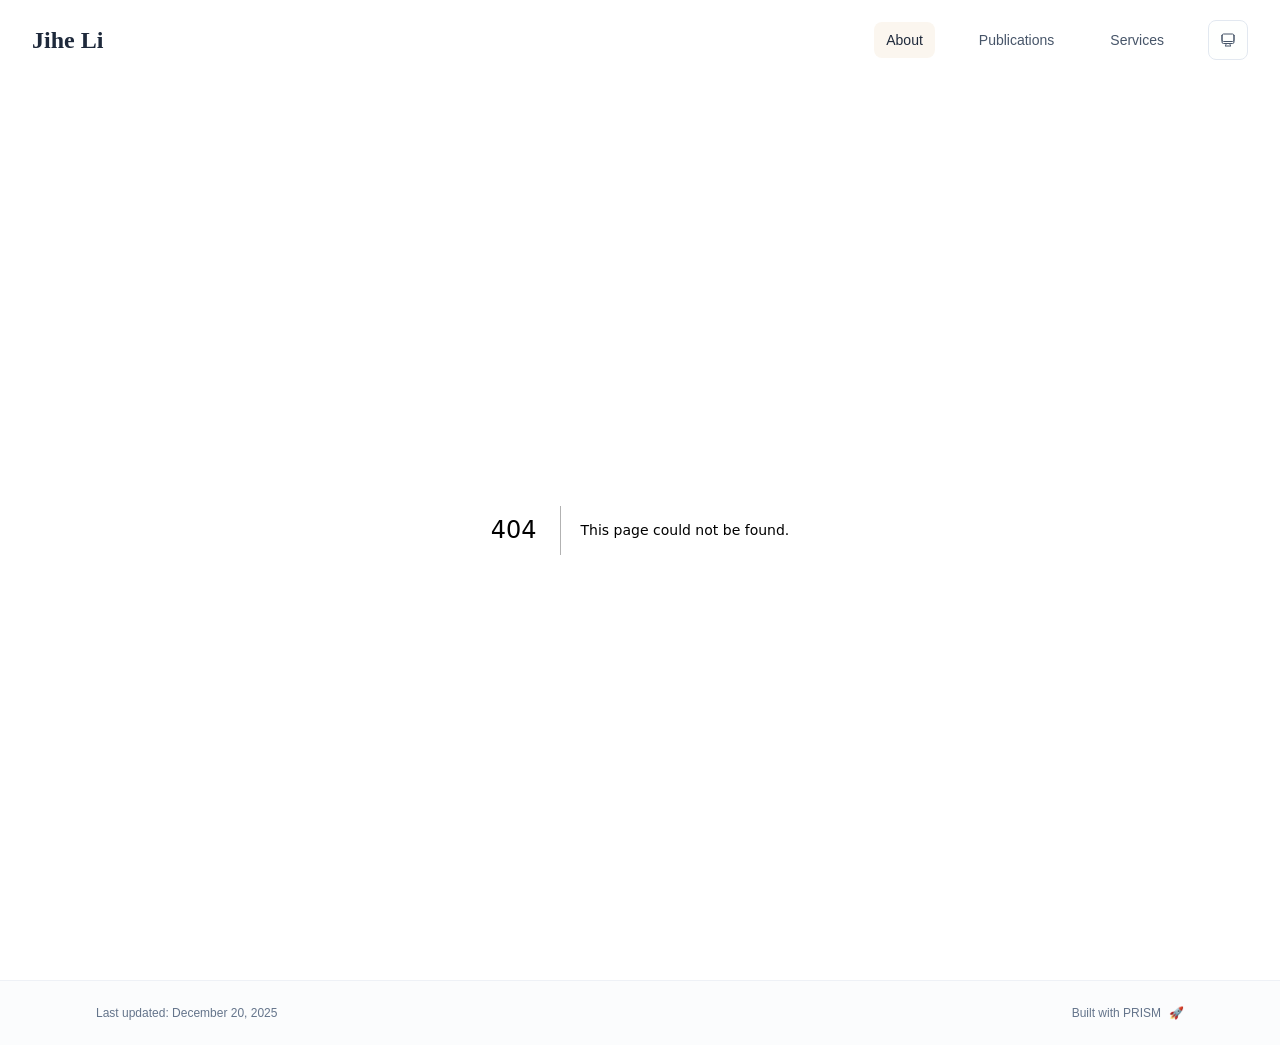
==== 404/index.html @ 0f74affb "update" ====
<!DOCTYPE html><!--QhmvUGgiE3gWcZhxU0HoE--><html lang="en" class="scroll-smooth"><head><meta charSet="utf-8"/><meta name="viewport" content="width=device-width, initial-scale=1"/><link rel="stylesheet" href="/_next/static/css/92b53c90e215dddf.css" data-precedence="next"/><link rel="preload" as="script" fetchPriority="low" href="/_next/static/chunks/webpack-4a6fea9592d99ef7.js"/><script src="/_next/static/chunks/4bd1b696-c023c6e3521b1417.js" async=""></script><script src="/_next/static/chunks/255-e057be79bd379a49.js" async=""></script><script src="/_next/static/chunks/main-app-35e588bac4b90381.js" async=""></script><script src="/_next/static/chunks/185-02e5984e85404956.js" async=""></script><script src="/_next/static/chunks/619-9168df9c2a29b74b.js" async=""></script><script src="/_next/static/chunks/599-36b43173d762fc47.js" async=""></script><script src="/_next/static/chunks/app/layout-0357ada6df60ca63.js" async=""></script><link rel="icon" href="/icon.png" type="image/svg+xml"/><link rel="dns-prefetch" href="https://google-fonts.jialeliu.com"/><link rel="preconnect" href="https://google-fonts.jialeliu.com" crossorigin=""/><link rel="preload" as="style" href="https://google-fonts.jialeliu.com/css2?family=Inter:wght@300;400;500;600;700&amp;family=Crimson+Text:ital,wght@0,400;0,600;1,400&amp;display=swap"/><title>404: This page could not be found.</title><meta name="robots" content="noindex"/><title>Jihe Li</title><meta name="description" content="PhD student at the University of Bern."/><meta name="author" content="Jihe Li"/><meta name="keywords" content="Jihe Li,PhD,Research,University of Bern"/><meta name="creator" content="Jihe Li"/><meta name="publisher" content="Jihe Li"/><meta property="og:title" content="Jihe Li"/><meta property="og:description" content="PhD student at the University of Bern."/><meta property="og:site_name" content="Jihe Li&#x27;s Academic Website"/><meta property="og:locale" content="en_US"/><meta property="og:type" content="website"/><meta name="twitter:card" content="summary"/><meta name="twitter:title" content="Jihe Li"/><meta name="twitter:description" content="PhD student at the University of Bern."/><link rel="icon" href="/icon.png"/><link rel="stylesheet" id="gfonts-css" href="https://google-fonts.jialeliu.com/css2?family=Inter:wght@300;400;500;600;700&amp;family=Crimson+Text:ital,wght@0,400;0,600;1,400&amp;display=swap" media="print"/><script>
              (function(){
                var l = document.getElementById('gfonts-css');
                if (!l) return;
                if (l.media !== 'all') {
                  l.addEventListener('load', function(){ try { l.media = 'all'; } catch(e){} });
                }
              })();
            </script><noscript><link rel="stylesheet" href="https://google-fonts.jialeliu.com/css2?family=Inter:wght@300;400;500;600;700&amp;family=Crimson+Text:ital,wght@0,400;0,600;1,400&amp;display=swap"/></noscript><script>
              try {
                const theme = localStorage.getItem('theme-storage');
                const parsed = theme ? JSON.parse(theme) : null;
                const setting = parsed?.state?.theme || 'system';
                const prefersDark = typeof window !== 'undefined' && window.matchMedia && window.matchMedia('(prefers-color-scheme: dark)').matches;
                const effective = setting === 'dark' ? 'dark' : (setting === 'light' ? 'light' : (prefersDark ? 'dark' : 'light'));
                var root = document.documentElement;
                root.classList.add(effective);
                root.setAttribute('data-theme', effective);
              } catch (e) {
                var root = document.documentElement;
                root.classList.add('light');
                root.setAttribute('data-theme', 'light');
              }
            </script><script src="/_next/static/chunks/polyfills-42372ed130431b0a.js" noModule=""></script></head><body class="font-sans antialiased"><div hidden=""><!--$--><!--/$--></div><div style="visibility:hidden"><nav class="fixed top-0 left-0 right-0 z-50" data-headlessui-state=""><div class="transition-all duration-300 ease-out bg-transparent" style="transform:translateY(-100px)"><div class="max-w-7xl mx-auto px-4 sm:px-6 lg:px-8"><div class="flex justify-between items-center h-16 lg:h-20"><div class="flex-shrink-0" tabindex="0"><a class="text-xl lg:text-2xl font-serif font-semibold text-primary hover:text-accent transition-colors duration-200" href="/">Jihe Li</a></div><div class="hidden lg:block"><div class="ml-10 flex items-center space-x-8"><div class="flex items-baseline space-x-8"><a class="relative px-3 py-2 text-sm font-medium transition-all duration-200 rounded hover:bg-accent/10 hover:shadow-sm text-primary" href="/#about"><span class="relative z-10">About</span><div class="absolute inset-0 bg-accent/10 rounded-lg"></div></a><a class="relative px-3 py-2 text-sm font-medium transition-all duration-200 rounded hover:bg-accent/10 hover:shadow-sm text-neutral-600 hover:text-primary" href="/#publications"><span class="relative z-10">Publications</span></a><a class="relative px-3 py-2 text-sm font-medium transition-all duration-200 rounded hover:bg-accent/10 hover:shadow-sm text-neutral-600 hover:text-primary" href="/#services"><span class="relative z-10">Services</span></a></div><div class="flex items-center justify-center w-10 h-10 rounded-lg border border-neutral-200 dark:border-[rgba(148,163,184,0.24)] bg-background dark:bg-neutral-800"><div class="w-4 h-4 rounded-full bg-neutral-300 animate-pulse"></div></div></div></div><div class="lg:hidden flex items-center space-x-2"><div class="flex items-center justify-center w-10 h-10 rounded-lg border border-neutral-200 dark:border-[rgba(148,163,184,0.24)] bg-background dark:bg-neutral-800"><div class="w-4 h-4 rounded-full bg-neutral-300 animate-pulse"></div></div><button class="inline-flex items-center justify-center p-2 rounded-md text-neutral-600 hover:text-primary hover:bg-neutral-100 dark:hover:bg-neutral-800 focus:outline-none focus:ring-2 focus:ring-inset focus:ring-accent transition-colors duration-200" id="headlessui-disclosure-button-_R_5pdb_" type="button" aria-expanded="false" data-headlessui-state=""><span class="sr-only">Open main menu</span><div><svg xmlns="http://www.w3.org/2000/svg" fill="none" viewBox="0 0 24 24" stroke-width="1.5" stroke="currentColor" aria-hidden="true" data-slot="icon" class="block h-6 w-6"><path stroke-linecap="round" stroke-linejoin="round" d="M3.75 6.75h16.5M3.75 12h16.5m-16.5 5.25h16.5"></path></svg></div></button></div></div></div></div></nav><main class="min-h-screen pt-16 lg:pt-20"><div style="font-family:system-ui,&quot;Segoe UI&quot;,Roboto,Helvetica,Arial,sans-serif,&quot;Apple Color Emoji&quot;,&quot;Segoe UI Emoji&quot;;height:100vh;text-align:center;display:flex;flex-direction:column;align-items:center;justify-content:center"><div><style>body{color:#000;background:#fff;margin:0}.next-error-h1{border-right:1px solid rgba(0,0,0,.3)}@media (prefers-color-scheme:dark){body{color:#fff;background:#000}.next-error-h1{border-right:1px solid rgba(255,255,255,.3)}}</style><h1 class="next-error-h1" style="display:inline-block;margin:0 20px 0 0;padding:0 23px 0 0;font-size:24px;font-weight:500;vertical-align:top;line-height:49px">404</h1><div style="display:inline-block"><h2 style="font-size:14px;font-weight:400;line-height:49px;margin:0">This page could not be found.</h2></div></div></div><!--$--><!--/$--></main><footer class="border-t border-neutral-200/50 bg-neutral-50/50 dark:bg-neutral-900/50 dark:border-neutral-700/50"><div class="max-w-6xl mx-auto px-4 sm:px-6 lg:px-8 py-6"><div class="flex flex-col sm:flex-row justify-between items-center gap-2"><p class="text-xs text-neutral-500">Last updated: <!-- -->December 20, 2025</p><p class="text-xs text-neutral-500 flex items-center"><a href="https://github.com/xyjoey/PRISM" target="_blank" rel="noopener noreferrer">Built with PRISM</a><span class="ml-2">🚀</span></p></div></div></footer></div><script src="/_next/static/chunks/webpack-4a6fea9592d99ef7.js" id="_R_" async=""></script><script>(self.__next_f=self.__next_f||[]).push([0])</script><script>self.__next_f.push([1,"1:\"$Sreact.fragment\"\n2:I[7558,[\"185\",\"static/chunks/185-02e5984e85404956.js\",\"619\",\"static/chunks/619-9168df9c2a29b74b.js\",\"599\",\"static/chunks/599-36b43173d762fc47.js\",\"177\",\"static/chunks/app/layout-0357ada6df60ca63.js\"],\"ThemeProvider\"]\n3:I[9994,[\"185\",\"static/chunks/185-02e5984e85404956.js\",\"619\",\"static/chunks/619-9168df9c2a29b74b.js\",\"599\",\"static/chunks/599-36b43173d762fc47.js\",\"177\",\"static/chunks/app/layout-0357ada6df60ca63.js\"],\"default\"]\n4:I[9766,[],\"\"]\n5:I[8924,[],\"\"]\n6:I[7923,[\"185\",\"static/chunks/185-02e5984e85404956.js\",\"619\",\"static/chunks/619-9168df9c2a29b74b.js\",\"599\",\"static/chunks/599-36b43173d762fc47.js\",\"177\",\"static/chunks/app/layout-0357ada6df60ca63.js\"],\"default\"]\nb:I[7150,[],\"\"]\n:HL[\"/_next/static/css/92b53c90e215dddf.css\",\"style\"]\n"])</script><script>self.__next_f.push([1,"0:{\"P\":null,\"b\":\"QhmvUGgiE3gWcZhxU0HoE\",\"p\":\"\",\"c\":[\"\",\"_not-found\",\"\"],\"i\":false,\"f\":[[[\"\",{\"children\":[\"/_not-found\",{\"children\":[\"__PAGE__\",{}]}]},\"$undefined\",\"$undefined\",true],[\"\",[\"$\",\"$1\",\"c\",{\"children\":[[[\"$\",\"link\",\"0\",{\"rel\":\"stylesheet\",\"href\":\"/_next/static/css/92b53c90e215dddf.css\",\"precedence\":\"next\",\"crossOrigin\":\"$undefined\",\"nonce\":\"$undefined\"}]],[\"$\",\"html\",null,{\"lang\":\"en\",\"className\":\"scroll-smooth\",\"suppressHydrationWarning\":true,\"children\":[[\"$\",\"head\",null,{\"children\":[[\"$\",\"link\",null,{\"rel\":\"icon\",\"href\":\"/icon.png\",\"type\":\"image/svg+xml\"}],[\"$\",\"link\",null,{\"rel\":\"dns-prefetch\",\"href\":\"https://google-fonts.jialeliu.com\"}],[\"$\",\"link\",null,{\"rel\":\"preconnect\",\"href\":\"https://google-fonts.jialeliu.com\",\"crossOrigin\":\"\"}],[\"$\",\"link\",null,{\"rel\":\"preload\",\"as\":\"style\",\"href\":\"https://google-fonts.jialeliu.com/css2?family=Inter:wght@300;400;500;600;700\u0026family=Crimson+Text:ital,wght@0,400;0,600;1,400\u0026display=swap\"}],[\"$\",\"link\",null,{\"rel\":\"stylesheet\",\"id\":\"gfonts-css\",\"href\":\"https://google-fonts.jialeliu.com/css2?family=Inter:wght@300;400;500;600;700\u0026family=Crimson+Text:ital,wght@0,400;0,600;1,400\u0026display=swap\",\"media\":\"print\"}],[\"$\",\"script\",null,{\"dangerouslySetInnerHTML\":{\"__html\":\"\\n              (function(){\\n                var l = document.getElementById('gfonts-css');\\n                if (!l) return;\\n                if (l.media !== 'all') {\\n                  l.addEventListener('load', function(){ try { l.media = 'all'; } catch(e){} });\\n                }\\n              })();\\n            \"}}],[\"$\",\"noscript\",null,{\"children\":[\"$\",\"link\",null,{\"rel\":\"stylesheet\",\"href\":\"https://google-fonts.jialeliu.com/css2?family=Inter:wght@300;400;500;600;700\u0026family=Crimson+Text:ital,wght@0,400;0,600;1,400\u0026display=swap\"}]}],[\"$\",\"script\",null,{\"dangerouslySetInnerHTML\":{\"__html\":\"\\n              try {\\n                const theme = localStorage.getItem('theme-storage');\\n                const parsed = theme ? JSON.parse(theme) : null;\\n                const setting = parsed?.state?.theme || 'system';\\n                const prefersDark = typeof window !== 'undefined' \u0026\u0026 window.matchMedia \u0026\u0026 window.matchMedia('(prefers-color-scheme: dark)').matches;\\n                const effective = setting === 'dark' ? 'dark' : (setting === 'light' ? 'light' : (prefersDark ? 'dark' : 'light'));\\n                var root = document.documentElement;\\n                root.classList.add(effective);\\n                root.setAttribute('data-theme', effective);\\n              } catch (e) {\\n                var root = document.documentElement;\\n                root.classList.add('light');\\n                root.setAttribute('data-theme', 'light');\\n              }\\n            \"}}]]}],[\"$\",\"body\",null,{\"className\":\"font-sans antialiased\",\"children\":[\"$\",\"$L2\",null,{\"children\":[[\"$\",\"$L3\",null,{\"items\":[{\"title\":\"About\",\"type\":\"page\",\"target\":\"about\",\"href\":\"/\"},{\"title\":\"Publications\",\"type\":\"page\",\"target\":\"publications\",\"href\":\"/publications\"},{\"title\":\"Services\",\"type\":\"page\",\"target\":\"services\",\"href\":\"/services\"}],\"siteTitle\":\"Jihe Li\",\"enableOnePageMode\":true}],[\"$\",\"main\",null,{\"className\":\"min-h-screen pt-16 lg:pt-20\",\"children\":[\"$\",\"$L4\",null,{\"parallelRouterKey\":\"children\",\"error\":\"$undefined\",\"errorStyles\":\"$undefined\",\"errorScripts\":\"$undefined\",\"template\":[\"$\",\"$L5\",null,{}],\"templateStyles\":\"$undefined\",\"templateScripts\":\"$undefined\",\"notFound\":\"$undefined\",\"forbidden\":\"$undefined\",\"unauthorized\":\"$undefined\"}]}],[\"$\",\"$L6\",null,{\"lastUpdated\":\"December 20, 2025\"}]]}]}]]}]]}],{\"children\":[\"/_not-found\",[\"$\",\"$1\",\"c\",{\"children\":[null,[\"$\",\"$L4\",null,{\"parallelRouterKey\":\"children\",\"error\":\"$undefined\",\"errorStyles\":\"$undefined\",\"errorScripts\":\"$undefined\",\"template\":[\"$\",\"$L5\",null,{}],\"templateStyles\":\"$undefined\",\"templateScripts\":\"$undefined\",\"notFound\":\"$undefined\",\"forbidden\":\"$undefined\",\"unauthorized\":\"$undefined\"}]]}],{\"children\":[\"__PAGE__\",[\"$\",\"$1\",\"c\",{\"children\":[[[\"$\",\"title\",null,{\"children\":\"404: This page could not be found.\"}],[\"$\",\"div\",null,{\"style\":{\"fontFamily\":\"system-ui,\\\"Segoe UI\\\",Roboto,Helvetica,Arial,sans-serif,\\\"Apple Color Emoji\\\",\\\"Segoe UI Emoji\\\"\",\"height\":\"100vh\",\"textAlign\":\"center\",\"display\":\"flex\",\"flexDirection\":\"column\",\"alignItems\":\"center\",\"justifyContent\":\"center\"},\"children\":[\"$\",\"div\",null,{\"children\":[[\"$\",\"style\",null,{\"dangerouslySetInnerHTML\":{\"__html\":\"body{color:#000;background:#fff;margin:0}.next-error-h1{border-right:1px solid rgba(0,0,0,.3)}@media (prefers-color-scheme:dark){body{color:#fff;background:#000}.next-error-h1{border-right:1px solid rgba(255,255,255,.3)}}\"}}],\"$L7\",\"$L8\"]}]}]],null,\"$L9\"]}],{},null,false]},null,false]},null,false],\"$La\",false]],\"m\":\"$undefined\",\"G\":[\"$b\",[]],\"s\":false,\"S\":true}\n"])</script><script>self.__next_f.push([1,"c:I[4431,[],\"OutletBoundary\"]\ne:I[5278,[],\"AsyncMetadataOutlet\"]\n10:I[4431,[],\"ViewportBoundary\"]\n12:I[4431,[],\"MetadataBoundary\"]\n13:\"$Sreact.suspense\"\n7:[\"$\",\"h1\",null,{\"className\":\"next-error-h1\",\"style\":{\"display\":\"inline-block\",\"margin\":\"0 20px 0 0\",\"padding\":\"0 23px 0 0\",\"fontSize\":24,\"fontWeight\":500,\"verticalAlign\":\"top\",\"lineHeight\":\"49px\"},\"children\":404}]\n8:[\"$\",\"div\",null,{\"style\":{\"display\":\"inline-block\"},\"children\":[\"$\",\"h2\",null,{\"style\":{\"fontSize\":14,\"fontWeight\":400,\"lineHeight\":\"49px\",\"margin\":0},\"children\":\"This page could not be found.\"}]}]\n9:[\"$\",\"$Lc\",null,{\"children\":[\"$Ld\",[\"$\",\"$Le\",null,{\"promise\":\"$@f\"}]]}]\na:[\"$\",\"$1\",\"h\",{\"children\":[[\"$\",\"meta\",null,{\"name\":\"robots\",\"content\":\"noindex\"}],[[\"$\",\"$L10\",null,{\"children\":\"$L11\"}],null],[\"$\",\"$L12\",null,{\"children\":[\"$\",\"div\",null,{\"hidden\":true,\"children\":[\"$\",\"$13\",null,{\"fallback\":null,\"children\":\"$L14\"}]}]}]]}]\n"])</script><script>self.__next_f.push([1,"11:[[\"$\",\"meta\",\"0\",{\"charSet\":\"utf-8\"}],[\"$\",\"meta\",\"1\",{\"name\":\"viewport\",\"content\":\"width=device-width, initial-scale=1\"}]]\nd:null\n"])</script><script>self.__next_f.push([1,"15:I[622,[],\"IconMark\"]\n"])</script><script>self.__next_f.push([1,"f:{\"metadata\":[[\"$\",\"title\",\"0\",{\"children\":\"Jihe Li\"}],[\"$\",\"meta\",\"1\",{\"name\":\"description\",\"content\":\"PhD student at the University of Bern.\"}],[\"$\",\"meta\",\"2\",{\"name\":\"author\",\"content\":\"Jihe Li\"}],[\"$\",\"meta\",\"3\",{\"name\":\"keywords\",\"content\":\"Jihe Li,PhD,Research,University of Bern\"}],[\"$\",\"meta\",\"4\",{\"name\":\"creator\",\"content\":\"Jihe Li\"}],[\"$\",\"meta\",\"5\",{\"name\":\"publisher\",\"content\":\"Jihe Li\"}],[\"$\",\"meta\",\"6\",{\"property\":\"og:title\",\"content\":\"Jihe Li\"}],[\"$\",\"meta\",\"7\",{\"property\":\"og:description\",\"content\":\"PhD student at the University of Bern.\"}],[\"$\",\"meta\",\"8\",{\"property\":\"og:site_name\",\"content\":\"Jihe Li's Academic Website\"}],[\"$\",\"meta\",\"9\",{\"property\":\"og:locale\",\"content\":\"en_US\"}],[\"$\",\"meta\",\"10\",{\"property\":\"og:type\",\"content\":\"website\"}],[\"$\",\"meta\",\"11\",{\"name\":\"twitter:card\",\"content\":\"summary\"}],[\"$\",\"meta\",\"12\",{\"name\":\"twitter:title\",\"content\":\"Jihe Li\"}],[\"$\",\"meta\",\"13\",{\"name\":\"twitter:description\",\"content\":\"PhD student at the University of Bern.\"}],[\"$\",\"link\",\"14\",{\"rel\":\"icon\",\"href\":\"/icon.png\"}],[\"$\",\"$L15\",\"15\",{}]],\"error\":null,\"digest\":\"$undefined\"}\n"])</script><script>self.__next_f.push([1,"14:\"$f:metadata\"\n"])</script></body></html>
---- _next/static/css/92b53c90e215dddf.css ----
/*! tailwindcss v4.1.10 | MIT License | https://tailwindcss.com */@layer properties{@supports (((-webkit-hyphens:none)) and (not (margin-trim:inline))) or ((-moz-orient:inline) and (not (color:rgb(from red r g b)))){*,::backdrop,:after,:before{--tw-translate-x:0;--tw-translate-y:0;--tw-translate-z:0;--tw-rotate-x:initial;--tw-rotate-y:initial;--tw-rotate-z:initial;--tw-skew-x:initial;--tw-skew-y:initial;--tw-space-y-reverse:0;--tw-space-x-reverse:0;--tw-border-style:solid;--tw-leading:initial;--tw-font-weight:initial;--tw-shadow:0 0 #0000;--tw-shadow-color:initial;--tw-shadow-alpha:100%;--tw-inset-shadow:0 0 #0000;--tw-inset-shadow-color:initial;--tw-inset-shadow-alpha:100%;--tw-ring-color:initial;--tw-ring-shadow:0 0 #0000;--tw-inset-ring-color:initial;--tw-inset-ring-shadow:0 0 #0000;--tw-ring-inset:initial;--tw-ring-offset-width:0px;--tw-ring-offset-color:#fff;--tw-ring-offset-shadow:0 0 #0000;--tw-blur:initial;--tw-brightness:initial;--tw-contrast:initial;--tw-grayscale:initial;--tw-hue-rotate:initial;--tw-invert:initial;--tw-opacity:initial;--tw-saturate:initial;--tw-sepia:initial;--tw-drop-shadow:initial;--tw-drop-shadow-color:initial;--tw-drop-shadow-alpha:100%;--tw-drop-shadow-size:initial;--tw-backdrop-blur:initial;--tw-backdrop-brightness:initial;--tw-backdrop-contrast:initial;--tw-backdrop-grayscale:initial;--tw-backdrop-hue-rotate:initial;--tw-backdrop-invert:initial;--tw-backdrop-opacity:initial;--tw-backdrop-saturate:initial;--tw-backdrop-sepia:initial;--tw-duration:initial;--tw-ease:initial;--tw-scale-x:1;--tw-scale-y:1;--tw-scale-z:1}}}@layer theme{:host,:root{--font-sans:"Inter",-apple-system,BlinkMacSystemFont,"Segoe UI",Roboto,sans-serif;--color-red-50:oklch(97.1% .013 17.38);--color-red-400:oklch(70.4% .191 22.216);--color-red-600:oklch(57.7% .245 27.325);--color-red-900:oklch(39.6% .141 25.723);--color-white:#fff;--spacing:.25rem;--container-2xl:42rem;--container-3xl:48rem;--container-4xl:56rem;--container-6xl:72rem;--container-7xl:80rem;--text-xs:.75rem;--text-xs--line-height:calc(1/.75);--text-sm:.875rem;--text-sm--line-height:calc(1.25/.875);--text-base:1rem;--text-base--line-height:calc(1.5/1);--text-lg:1.125rem;--text-lg--line-height:calc(1.75/1.125);--text-xl:1.25rem;--text-xl--line-height:calc(1.75/1.25);--text-2xl:1.5rem;--text-2xl--line-height:calc(2/1.5);--text-3xl:1.875rem;--text-3xl--line-height:calc(2.25/1.875);--text-4xl:2.25rem;--text-4xl--line-height:calc(2.5/2.25);--font-weight-medium:500;--font-weight-semibold:600;--font-weight-bold:700;--leading-tight:1.25;--leading-relaxed:1.625;--radius-md:.375rem;--radius-lg:.5rem;--radius-xl:.75rem;--radius-2xl:1rem;--ease-out:cubic-bezier(0,0,.2,1);--animate-pulse:pulse 2s cubic-bezier(.4,0,.6,1)infinite;--blur-xl:24px;--aspect-video:16/9;--default-transition-duration:.15s;--default-transition-timing-function:cubic-bezier(.4,0,.2,1);--default-font-family:"Inter",-apple-system,BlinkMacSystemFont,"Segoe UI",Roboto,sans-serif;--default-mono-font-family:"SF Mono",Monaco,"Cascadia Code","Roboto Mono",Consolas,"Courier New",monospace;--line-height-normal:1.5;--shadow-glass:0 8px 32px 0 #1f26875e}}@layer base{*,::backdrop,:after,:before{box-sizing:border-box;border:0 solid;margin:0;padding:0}::file-selector-button{box-sizing:border-box;border:0 solid;margin:0;padding:0}:host,html{-webkit-text-size-adjust:100%;tab-size:4;line-height:1.5;font-family:var(--default-font-family,ui-sans-serif,system-ui,sans-serif,"Apple Color Emoji","Segoe UI Emoji","Segoe UI Symbol","Noto Color Emoji");font-feature-settings:var(--default-font-feature-settings,normal);font-variation-settings:var(--default-font-variation-settings,normal);-webkit-tap-highlight-color:transparent}hr{height:0;color:inherit;border-top-width:1px}abbr:where([title]){-webkit-text-decoration:underline dotted;text-decoration:underline dotted}h1,h2,h3,h4,h5,h6{font-size:inherit;font-weight:inherit}a{color:inherit;-webkit-text-decoration:inherit;text-decoration:inherit}b,strong{font-weight:bolder}code,kbd,pre,samp{font-family:var(--default-mono-font-family,ui-monospace,SFMono-Regular,Menlo,Monaco,Consolas,"Liberation Mono","Courier New",monospace);font-feature-settings:var(--default-mono-font-feature-settings,normal);font-variation-settings:var(--default-mono-font-variation-settings,normal);font-size:1em}small{font-size:80%}sub,sup{vertical-align:baseline;font-size:75%;line-height:0;position:relative}sub{bottom:-.25em}sup{top:-.5em}table{text-indent:0;border-color:inherit;border-collapse:collapse}:-moz-focusring{outline:auto}progress{vertical-align:baseline}summary{display:list-item}menu,ol,ul{list-style:none}audio,canvas,embed,iframe,img,object,svg,video{vertical-align:middle;display:block}img,video{max-width:100%;height:auto}button,input,optgroup,select,textarea{font:inherit;font-feature-settings:inherit;font-variation-settings:inherit;letter-spacing:inherit;color:inherit;opacity:1;background-color:#0000;border-radius:0}::file-selector-button{font:inherit;font-feature-settings:inherit;font-variation-settings:inherit;letter-spacing:inherit;color:inherit;opacity:1;background-color:#0000;border-radius:0}:where(select:is([multiple],[size])) optgroup{font-weight:bolder}:where(select:is([multiple],[size])) optgroup option{padding-inline-start:20px}::file-selector-button{margin-inline-end:4px}::placeholder{opacity:1}@supports (not ((-webkit-appearance:-apple-pay-button))) or (contain-intrinsic-size:1px){::placeholder{color:currentColor}@supports (color:color-mix(in lab,red,red)){::placeholder{color:color-mix(in oklab,currentcolor 50%,transparent)}}}textarea{resize:vertical}::-webkit-search-decoration{-webkit-appearance:none}::-webkit-date-and-time-value{min-height:1lh;text-align:inherit}::-webkit-datetime-edit{display:inline-flex}::-webkit-datetime-edit-fields-wrapper{padding:0}::-webkit-datetime-edit,::-webkit-datetime-edit-year-field{padding-block:0}::-webkit-datetime-edit-day-field,::-webkit-datetime-edit-month-field{padding-block:0}::-webkit-datetime-edit-hour-field,::-webkit-datetime-edit-minute-field{padding-block:0}::-webkit-datetime-edit-millisecond-field,::-webkit-datetime-edit-second-field{padding-block:0}::-webkit-datetime-edit-meridiem-field{padding-block:0}:-moz-ui-invalid{box-shadow:none}button,input:where([type=button],[type=reset],[type=submit]){appearance:button}::file-selector-button{appearance:button}::-webkit-inner-spin-button,::-webkit-outer-spin-button{height:auto}[hidden]:where(:not([hidden=until-found])){display:none!important}}@layer components;@layer utilities{.sr-only{clip:rect(0,0,0,0);white-space:nowrap;border-width:0;width:1px;height:1px;margin:-1px;padding:0;overflow:hidden}.absolute,.sr-only{position:absolute}.fixed{position:fixed}.relative{position:relative}.static{position:static}.sticky{position:sticky}.inset-0{inset:calc(var(--spacing)*0)}.top-0{top:calc(var(--spacing)*0)}.top-1\/2{top:50%}.top-2{top:calc(var(--spacing)*2)}.top-8{top:calc(var(--spacing)*8)}.top-full{top:100%}.right-0{right:calc(var(--spacing)*0)}.right-2{right:calc(var(--spacing)*2)}.left-0{left:calc(var(--spacing)*0)}.left-1\/2{left:50%}.left-3{left:calc(var(--spacing)*3)}.z-10{z-index:10}.z-20{z-index:20}.z-40{z-index:40}.z-50{z-index:50}.mx-auto{margin-inline:auto}.my-4{margin-block:calc(var(--spacing)*4)}.mt-1{margin-top:calc(var(--spacing)*1)}.mt-2{margin-top:calc(var(--spacing)*2)}.mt-4{margin-top:calc(var(--spacing)*4)}.mt-6{margin-top:calc(var(--spacing)*6)}.mt-8{margin-top:calc(var(--spacing)*8)}.mt-auto{margin-top:auto}.mr-1{margin-right:calc(var(--spacing)*1)}.mr-1\.5{margin-right:calc(var(--spacing)*1.5)}.mr-2{margin-right:calc(var(--spacing)*2)}.mb-1{margin-bottom:calc(var(--spacing)*1)}.mb-2{margin-bottom:calc(var(--spacing)*2)}.mb-3{margin-bottom:calc(var(--spacing)*3)}.mb-4{margin-bottom:calc(var(--spacing)*4)}.mb-6{margin-bottom:calc(var(--spacing)*6)}.mb-8{margin-bottom:calc(var(--spacing)*8)}.ml-0{margin-left:calc(var(--spacing)*0)}.ml-2{margin-left:calc(var(--spacing)*2)}.ml-4{margin-left:calc(var(--spacing)*4)}.ml-10{margin-left:calc(var(--spacing)*10)}.line-clamp-2{-webkit-line-clamp:2}.line-clamp-2,.line-clamp-3{-webkit-box-orient:vertical;display:-webkit-box;overflow:hidden}.line-clamp-3{-webkit-line-clamp:3}.block{display:block}.contents{display:contents}.flex{display:flex}.grid{display:grid}.hidden{display:none}.inline-flex{display:inline-flex}.aspect-video{aspect-ratio:var(--aspect-video)}.h-0{height:calc(var(--spacing)*0)}.h-2\.5{height:calc(var(--spacing)*2.5)}.h-3{height:calc(var(--spacing)*3)}.h-4{height:calc(var(--spacing)*4)}.h-5{height:calc(var(--spacing)*5)}.h-6{height:calc(var(--spacing)*6)}.h-10{height:calc(var(--spacing)*10)}.h-16{height:calc(var(--spacing)*16)}.h-64{height:calc(var(--spacing)*64)}.h-full{height:100%}.min-h-screen{min-height:100vh}.w-0{width:calc(var(--spacing)*0)}.w-2\.5{width:calc(var(--spacing)*2.5)}.w-3{width:calc(var(--spacing)*3)}.w-4{width:calc(var(--spacing)*4)}.w-5{width:calc(var(--spacing)*5)}.w-6{width:calc(var(--spacing)*6)}.w-10{width:calc(var(--spacing)*10)}.w-16{width:calc(var(--spacing)*16)}.w-32{width:calc(var(--spacing)*32)}.w-64{width:calc(var(--spacing)*64)}.w-full{width:100%}.max-w-2xl{max-width:var(--container-2xl)}.max-w-3xl{max-width:var(--container-3xl)}.max-w-4xl{max-width:var(--container-4xl)}.max-w-6xl{max-width:var(--container-6xl)}.max-w-7xl{max-width:var(--container-7xl)}.max-w-\[calc\(100vw-2rem\)\]{max-width:calc(100vw - 2rem)}.flex-shrink-0{flex-shrink:0}.flex-grow{flex-grow:1}.-translate-x-1\/2{--tw-translate-x:calc(calc(1/2*100%)*-1)}.-translate-x-1\/2,.-translate-y-1\/2{translate:var(--tw-translate-x)var(--tw-translate-y)}.-translate-y-1\/2{--tw-translate-y:calc(calc(1/2*100%)*-1)}.-translate-y-full{--tw-translate-y:-100%;translate:var(--tw-translate-x)var(--tw-translate-y)}.transform{transform:var(--tw-rotate-x,)var(--tw-rotate-y,)var(--tw-rotate-z,)var(--tw-skew-x,)var(--tw-skew-y,)}.animate-pulse{animation:var(--animate-pulse)}.cursor-pointer{cursor:pointer}.scroll-mt-24{scroll-margin-top:calc(var(--spacing)*24)}.list-inside{list-style-position:inside}.list-decimal{list-style-type:decimal}.list-disc{list-style-type:disc}.grid-cols-1{grid-template-columns:repeat(1,minmax(0,1fr))}.flex-col{flex-direction:column}.flex-wrap{flex-wrap:wrap}.items-baseline{align-items:baseline}.items-center{align-items:center}.items-start{align-items:flex-start}.justify-between{justify-content:space-between}.justify-center{justify-content:center}.gap-2{gap:calc(var(--spacing)*2)}.gap-3{gap:calc(var(--spacing)*3)}.gap-4{gap:calc(var(--spacing)*4)}.gap-6{gap:calc(var(--spacing)*6)}.gap-12{gap:calc(var(--spacing)*12)}:where(.space-y-1>:not(:last-child)){--tw-space-y-reverse:0;margin-block-start:calc(calc(var(--spacing)*1)*var(--tw-space-y-reverse));margin-block-end:calc(calc(var(--spacing)*1)*calc(1 - var(--tw-space-y-reverse)))}:where(.space-y-2>:not(:last-child)){--tw-space-y-reverse:0;margin-block-start:calc(calc(var(--spacing)*2)*var(--tw-space-y-reverse));margin-block-end:calc(calc(var(--spacing)*2)*calc(1 - var(--tw-space-y-reverse)))}:where(.space-y-3>:not(:last-child)){--tw-space-y-reverse:0;margin-block-start:calc(calc(var(--spacing)*3)*var(--tw-space-y-reverse));margin-block-end:calc(calc(var(--spacing)*3)*calc(1 - var(--tw-space-y-reverse)))}:where(.space-y-4>:not(:last-child)){--tw-space-y-reverse:0;margin-block-start:calc(calc(var(--spacing)*4)*var(--tw-space-y-reverse));margin-block-end:calc(calc(var(--spacing)*4)*calc(1 - var(--tw-space-y-reverse)))}:where(.space-y-6>:not(:last-child)){--tw-space-y-reverse:0;margin-block-start:calc(calc(var(--spacing)*6)*var(--tw-space-y-reverse));margin-block-end:calc(calc(var(--spacing)*6)*calc(1 - var(--tw-space-y-reverse)))}:where(.space-y-8>:not(:last-child)){--tw-space-y-reverse:0;margin-block-start:calc(calc(var(--spacing)*8)*var(--tw-space-y-reverse));margin-block-end:calc(calc(var(--spacing)*8)*calc(1 - var(--tw-space-y-reverse)))}:where(.space-x-0\.5>:not(:last-child)){--tw-space-x-reverse:0;margin-inline-start:calc(calc(var(--spacing)*.5)*var(--tw-space-x-reverse));margin-inline-end:calc(calc(var(--spacing)*.5)*calc(1 - var(--tw-space-x-reverse)))}:where(.space-x-2>:not(:last-child)){--tw-space-x-reverse:0;margin-inline-start:calc(calc(var(--spacing)*2)*var(--tw-space-x-reverse));margin-inline-end:calc(calc(var(--spacing)*2)*calc(1 - var(--tw-space-x-reverse)))}:where(.space-x-3>:not(:last-child)){--tw-space-x-reverse:0;margin-inline-start:calc(calc(var(--spacing)*3)*var(--tw-space-x-reverse));margin-inline-end:calc(calc(var(--spacing)*3)*calc(1 - var(--tw-space-x-reverse)))}:where(.space-x-8>:not(:last-child)){--tw-space-x-reverse:0;margin-inline-start:calc(calc(var(--spacing)*8)*var(--tw-space-x-reverse));margin-inline-end:calc(calc(var(--spacing)*8)*calc(1 - var(--tw-space-x-reverse)))}.overflow-hidden{overflow:hidden}.overflow-x-auto{overflow-x:auto}.scroll-smooth{scroll-behavior:smooth}.rounded{border-radius:.25rem}.rounded-2xl{border-radius:var(--radius-2xl)}.rounded-full{border-radius:3.40282e+38px}.rounded-lg{border-radius:var(--radius-lg)}.rounded-md{border-radius:var(--radius-md)}.rounded-xl{border-radius:var(--radius-xl)}.border{border-style:var(--tw-border-style);border-width:1px}.border-t{border-top-style:var(--tw-border-style);border-top-width:1px}.border-t-4{border-top-style:var(--tw-border-style);border-top-width:4px}.border-r-4{border-right-style:var(--tw-border-style);border-right-width:4px}.border-b{border-bottom-style:var(--tw-border-style);border-bottom-width:1px}.border-l-4{border-left-style:var(--tw-border-style);border-left-width:4px}.border-accent,.border-accent\/50{border-color:var(--accent)}@supports (color:color-mix(in lab,red,red)){.border-accent\/50{border-color:color-mix(in oklab,var(--accent)50%,transparent)}}.border-neutral-100{border-color:var(--neutral-100)}.border-neutral-200,.border-neutral-200\/50{border-color:var(--neutral-200)}@supports (color:color-mix(in lab,red,red)){.border-neutral-200\/50{border-color:color-mix(in oklab,var(--neutral-200)50%,transparent)}}.border-transparent{border-color:#0000}.border-t-accent{border-top-color:var(--accent)}.border-t-neutral-800{border-top-color:var(--neutral-800)}.bg-accent,.bg-accent\/10{background-color:var(--accent)}@supports (color:color-mix(in lab,red,red)){.bg-accent\/10{background-color:color-mix(in oklab,var(--accent)10%,transparent)}}.bg-background,.bg-background\/80{background-color:var(--background)}@supports (color:color-mix(in lab,red,red)){.bg-background\/80{background-color:color-mix(in oklab,var(--background)80%,transparent)}}.bg-background\/95{background-color:var(--background)}@supports (color:color-mix(in lab,red,red)){.bg-background\/95{background-color:color-mix(in oklab,var(--background)95%,transparent)}}.bg-neutral-50,.bg-neutral-50\/50{background-color:var(--neutral-50)}@supports (color:color-mix(in lab,red,red)){.bg-neutral-50\/50{background-color:color-mix(in oklab,var(--neutral-50)50%,transparent)}}.bg-neutral-100{background-color:var(--neutral-100)}.bg-neutral-300{background-color:var(--neutral-300)}.bg-neutral-800{background-color:var(--neutral-800)}.bg-red-50{background-color:var(--color-red-50)}.bg-transparent{background-color:#0000}.bg-white{background-color:var(--color-white)}.object-cover{object-fit:cover}.object-\[32\%_center\]{object-position:32% center}.p-1\.5{padding:calc(var(--spacing)*1.5)}.p-2{padding:calc(var(--spacing)*2)}.p-4{padding:calc(var(--spacing)*4)}.p-6{padding:calc(var(--spacing)*6)}.px-2{padding-inline:calc(var(--spacing)*2)}.px-3{padding-inline:calc(var(--spacing)*3)}.px-4{padding-inline:calc(var(--spacing)*4)}.py-1{padding-block:calc(var(--spacing)*1)}.py-2{padding-block:calc(var(--spacing)*2)}.py-3{padding-block:calc(var(--spacing)*3)}.py-6{padding-block:calc(var(--spacing)*6)}.py-8{padding-block:calc(var(--spacing)*8)}.py-12{padding-block:calc(var(--spacing)*12)}.pt-2{padding-top:calc(var(--spacing)*2)}.pt-16{padding-top:calc(var(--spacing)*16)}.pr-4{padding-right:calc(var(--spacing)*4)}.pb-2{padding-bottom:calc(var(--spacing)*2)}.pb-3{padding-bottom:calc(var(--spacing)*3)}.pl-4{padding-left:calc(var(--spacing)*4)}.pl-10{padding-left:calc(var(--spacing)*10)}.text-center{text-align:center}.font-mono{font-family:SF Mono,Monaco,Cascadia Code,Roboto Mono,Consolas,Courier New,monospace}.font-sans{font-family:Inter,-apple-system,BlinkMacSystemFont,Segoe UI,Roboto,sans-serif}.font-serif{font-family:Crimson Text,Georgia,serif}.text-2xl{font-size:var(--text-2xl);line-height:var(--tw-leading,var(--text-2xl--line-height))}.text-3xl{font-size:var(--text-3xl);line-height:var(--tw-leading,var(--text-3xl--line-height))}.text-4xl{font-size:var(--text-4xl);line-height:var(--tw-leading,var(--text-4xl--line-height))}.text-base{font-size:var(--text-base);line-height:var(--tw-leading,var(--text-base--line-height))}.text-lg{font-size:var(--text-lg);line-height:var(--tw-leading,var(--text-lg--line-height))}.text-sm{font-size:var(--text-sm);line-height:var(--tw-leading,var(--text-sm--line-height))}.text-xl{font-size:var(--text-xl);line-height:var(--tw-leading,var(--text-xl--line-height))}.text-xs{font-size:var(--text-xs);line-height:var(--tw-leading,var(--text-xs--line-height))}.leading-relaxed{--tw-leading:var(--leading-relaxed);line-height:var(--leading-relaxed)}.leading-tight{--tw-leading:var(--leading-tight);line-height:var(--leading-tight)}.font-bold{--tw-font-weight:var(--font-weight-bold);font-weight:var(--font-weight-bold)}.font-medium{--tw-font-weight:var(--font-weight-medium);font-weight:var(--font-weight-medium)}.font-semibold{--tw-font-weight:var(--font-weight-semibold);font-weight:var(--font-weight-semibold)}.break-words{overflow-wrap:break-word}.whitespace-nowrap{white-space:nowrap}.whitespace-pre-wrap{white-space:pre-wrap}.text-accent{color:var(--accent)}.text-neutral-400{color:var(--neutral-400)}.text-neutral-500{color:var(--neutral-500)}.text-neutral-600{color:var(--neutral-600)}.text-neutral-700{color:var(--neutral-700)}.text-neutral-800{color:var(--neutral-800)}.text-primary{color:var(--primary)}.text-red-600{color:var(--color-red-600)}.text-white{color:var(--color-white)}.capitalize{text-transform:capitalize}.italic{font-style:italic}.underline{text-decoration-line:underline}.decoration-accent{-webkit-text-decoration-color:var(--accent);text-decoration-color:var(--accent)}.decoration-neutral-400{-webkit-text-decoration-color:var(--neutral-400);text-decoration-color:var(--neutral-400)}.underline-offset-4{text-underline-offset:4px}.antialiased{-webkit-font-smoothing:antialiased;-moz-osx-font-smoothing:grayscale}.opacity-60{opacity:.6}.shadow-lg{--tw-shadow:0 10px 15px -3px var(--tw-shadow-color,#0000001a),0 4px 6px -2px var(--tw-shadow-color,#0000000d)}.shadow-lg,.shadow-sm{box-shadow:var(--tw-inset-shadow),var(--tw-inset-ring-shadow),var(--tw-ring-offset-shadow),var(--tw-ring-shadow),var(--tw-shadow)}.shadow-sm{--tw-shadow:0 1px 2px 0 var(--tw-shadow-color,#0000000d)}.filter{filter:var(--tw-blur,)var(--tw-brightness,)var(--tw-contrast,)var(--tw-grayscale,)var(--tw-hue-rotate,)var(--tw-invert,)var(--tw-saturate,)var(--tw-sepia,)var(--tw-drop-shadow,)}.backdrop-blur-xl{--tw-backdrop-blur:blur(var(--blur-xl));-webkit-backdrop-filter:var(--tw-backdrop-blur,)var(--tw-backdrop-brightness,)var(--tw-backdrop-contrast,)var(--tw-backdrop-grayscale,)var(--tw-backdrop-hue-rotate,)var(--tw-backdrop-invert,)var(--tw-backdrop-opacity,)var(--tw-backdrop-saturate,)var(--tw-backdrop-sepia,);backdrop-filter:var(--tw-backdrop-blur,)var(--tw-backdrop-brightness,)var(--tw-backdrop-contrast,)var(--tw-backdrop-grayscale,)var(--tw-backdrop-hue-rotate,)var(--tw-backdrop-invert,)var(--tw-backdrop-opacity,)var(--tw-backdrop-saturate,)var(--tw-backdrop-sepia,)}.transition{transition-property:color,background-color,border-color,outline-color,text-decoration-color,fill,stroke,--tw-gradient-from,--tw-gradient-via,--tw-gradient-to,opacity,box-shadow,transform,translate,scale,rotate,filter,-webkit-backdrop-filter,backdrop-filter,display,visibility,content-visibility,overlay,pointer-events;transition-timing-function:var(--tw-ease,var(--default-transition-timing-function));transition-duration:var(--tw-duration,var(--default-transition-duration))}.transition-all{transition-property:all;transition-timing-function:var(--tw-ease,var(--default-transition-timing-function));transition-duration:var(--tw-duration,var(--default-transition-duration))}.transition-colors{transition-property:color,background-color,border-color,outline-color,text-decoration-color,fill,stroke,--tw-gradient-from,--tw-gradient-via,--tw-gradient-to;transition-timing-function:var(--tw-ease,var(--default-transition-timing-function));transition-duration:var(--tw-duration,var(--default-transition-duration))}.duration-200{--tw-duration:.2s;transition-duration:.2s}.duration-300{--tw-duration:.3s;transition-duration:.3s}.ease-out{--tw-ease:var(--ease-out);transition-timing-function:var(--ease-out)}.last\:mb-0:last-child{margin-bottom:calc(var(--spacing)*0)}@media (hover:hover){.hover\:scale-105:hover{--tw-scale-x:105%;--tw-scale-y:105%;--tw-scale-z:105%;scale:var(--tw-scale-x)var(--tw-scale-y)}.hover\:scale-\[1\.01\]:hover{scale:1.01}.hover\:scale-\[1\.02\]:hover{scale:1.02}.hover\:border-accent:hover{border-color:var(--accent)}.hover\:bg-accent:hover{background-color:var(--accent)}.hover\:bg-accent-dark:hover{background-color:var(--accent-dark)}.hover\:bg-accent\/10:hover{background-color:var(--accent)}@supports (color:color-mix(in lab,red,red)){.hover\:bg-accent\/10:hover{background-color:color-mix(in oklab,var(--accent)10%,transparent)}}.hover\:bg-neutral-50:hover{background-color:var(--neutral-50)}.hover\:bg-neutral-100:hover{background-color:var(--neutral-100)}.hover\:bg-red-50:hover{background-color:var(--color-red-50)}.hover\:text-accent:hover{color:var(--accent)}.hover\:text-accent-dark:hover{color:var(--accent-dark)}.hover\:text-primary:hover{color:var(--primary)}.hover\:text-red-600:hover{color:var(--color-red-600)}.hover\:text-white:hover{color:var(--color-white)}.hover\:underline:hover{text-decoration-line:underline}.hover\:shadow-lg:hover{--tw-shadow:0 10px 15px -3px var(--tw-shadow-color,#0000001a),0 4px 6px -2px var(--tw-shadow-color,#0000000d)}.hover\:shadow-lg:hover,.hover\:shadow-md:hover{box-shadow:var(--tw-inset-shadow),var(--tw-inset-ring-shadow),var(--tw-ring-offset-shadow),var(--tw-ring-shadow),var(--tw-shadow)}.hover\:shadow-md:hover{--tw-shadow:0 4px 6px -1px var(--tw-shadow-color,#0000001a),0 2px 4px -1px var(--tw-shadow-color,#0000000f)}.hover\:shadow-sm:hover{--tw-shadow:0 1px 2px 0 var(--tw-shadow-color,#0000000d)}.hover\:shadow-sm:hover,.hover\:shadow-xl:hover{box-shadow:var(--tw-inset-shadow),var(--tw-inset-ring-shadow),var(--tw-ring-offset-shadow),var(--tw-ring-shadow),var(--tw-shadow)}.hover\:shadow-xl:hover{--tw-shadow:0 20px 25px -5px var(--tw-shadow-color,#0000001a),0 10px 10px -5px var(--tw-shadow-color,#0000000a)}}.focus\:border-transparent:focus{border-color:#0000}.focus\:ring-2:focus{--tw-ring-shadow:var(--tw-ring-inset,)0 0 0 calc(2px + var(--tw-ring-offset-width))var(--tw-ring-color,currentcolor);box-shadow:var(--tw-inset-shadow),var(--tw-inset-ring-shadow),var(--tw-ring-offset-shadow),var(--tw-ring-shadow),var(--tw-shadow)}.focus\:ring-accent:focus{--tw-ring-color:var(--accent)}.focus\:outline-none:focus{--tw-outline-style:none;outline-style:none}.focus\:ring-inset:focus{--tw-ring-inset:inset}.focus-visible\:ring-2:focus-visible{--tw-ring-shadow:var(--tw-ring-inset,)0 0 0 calc(2px + var(--tw-ring-offset-width))var(--tw-ring-color,currentcolor);box-shadow:var(--tw-inset-shadow),var(--tw-inset-ring-shadow),var(--tw-ring-offset-shadow),var(--tw-ring-shadow),var(--tw-shadow)}.focus-visible\:ring-accent\/50:focus-visible{--tw-ring-color:var(--accent)}@supports (color:color-mix(in lab,red,red)){.focus-visible\:ring-accent\/50:focus-visible{--tw-ring-color:color-mix(in oklab,var(--accent)50%,transparent)}}@media (min-width:40rem){.sm\:hidden{display:none}.sm\:inline{display:inline}.sm\:w-auto{width:auto}.sm\:max-w-none{max-width:none}.sm\:flex-row{flex-direction:row}.sm\:gap-4{gap:calc(var(--spacing)*4)}:where(.sm\:space-y-0>:not(:last-child)){--tw-space-y-reverse:0;margin-block-start:calc(calc(var(--spacing)*0)*var(--tw-space-y-reverse));margin-block-end:calc(calc(var(--spacing)*0)*calc(1 - var(--tw-space-y-reverse)))}:where(.sm\:space-x-2>:not(:last-child)){--tw-space-x-reverse:0;margin-inline-start:calc(calc(var(--spacing)*2)*var(--tw-space-x-reverse));margin-inline-end:calc(calc(var(--spacing)*2)*calc(1 - var(--tw-space-x-reverse)))}.sm\:p-2{padding:calc(var(--spacing)*2)}.sm\:px-3{padding-inline:calc(var(--spacing)*3)}.sm\:px-6{padding-inline:calc(var(--spacing)*6)}.sm\:whitespace-nowrap{white-space:nowrap}}@media (min-width:48rem){.md\:aspect-\[4\/3\]{aspect-ratio:4/3}.md\:w-48{width:calc(var(--spacing)*48)}.md\:flex-row{flex-direction:row}}@media (min-width:64rem){.lg\:col-span-1{grid-column:span 1/span 1}.lg\:col-span-2{grid-column:span 2/span 2}.lg\:block{display:block}.lg\:hidden{display:none}.lg\:h-20{height:calc(var(--spacing)*20)}.lg\:grid-cols-3{grid-template-columns:repeat(3,minmax(0,1fr))}.lg\:px-8{padding-inline:calc(var(--spacing)*8)}.lg\:pt-20{padding-top:calc(var(--spacing)*20)}.lg\:text-2xl{font-size:var(--text-2xl);line-height:var(--tw-leading,var(--text-2xl--line-height))}}.dark\:border-\[rgba\(148\,163\,184\,0\.24\)\]:where(.dark,.dark *){border-color:#94a3b83d}.dark\:border-neutral-600:where(.dark,.dark *){border-color:var(--neutral-600)}.dark\:border-neutral-700:where(.dark,.dark *),.dark\:border-neutral-700\/50:where(.dark,.dark *){border-color:var(--neutral-700)}@supports (color:color-mix(in lab,red,red)){.dark\:border-neutral-700\/50:where(.dark,.dark *){border-color:color-mix(in oklab,var(--neutral-700)50%,transparent)}}.dark\:border-neutral-800:where(.dark,.dark *){border-color:var(--neutral-800)}.dark\:bg-neutral-700:where(.dark,.dark *){background-color:var(--neutral-700)}.dark\:bg-neutral-800:where(.dark,.dark *),.dark\:bg-neutral-800\/50:where(.dark,.dark *){background-color:var(--neutral-800)}@supports (color:color-mix(in lab,red,red)){.dark\:bg-neutral-800\/50:where(.dark,.dark *){background-color:color-mix(in oklab,var(--neutral-800)50%,transparent)}}.dark\:bg-neutral-900:where(.dark,.dark *),.dark\:bg-neutral-900\/50:where(.dark,.dark *){background-color:var(--neutral-900)}@supports (color:color-mix(in lab,red,red)){.dark\:bg-neutral-900\/50:where(.dark,.dark *){background-color:color-mix(in oklab,var(--neutral-900)50%,transparent)}}.dark\:bg-red-900\/20:where(.dark,.dark *){background-color:#82181a33}@supports (color:color-mix(in lab,red,red)){.dark\:bg-red-900\/20:where(.dark,.dark *){background-color:color-mix(in oklab,var(--color-red-900)20%,transparent)}}.dark\:text-neutral-300:where(.dark,.dark *){color:var(--neutral-300)}.dark\:text-neutral-400:where(.dark,.dark *){color:var(--neutral-400)}.dark\:text-neutral-500:where(.dark,.dark *){color:var(--neutral-500)}.dark\:text-neutral-600:where(.dark,.dark *){color:var(--neutral-600)}.dark\:text-red-400:where(.dark,.dark *){color:var(--color-red-400)}@media (hover:hover){.dark\:hover\:bg-neutral-700:where(.dark,.dark *):hover{background-color:var(--neutral-700)}.dark\:hover\:bg-neutral-800:where(.dark,.dark *):hover{background-color:var(--neutral-800)}.dark\:hover\:bg-red-900\/20:where(.dark,.dark *):hover{background-color:#82181a33}@supports (color:color-mix(in lab,red,red)){.dark\:hover\:bg-red-900\/20:where(.dark,.dark *):hover{background-color:color-mix(in oklab,var(--color-red-900)20%,transparent)}}.dark\:hover\:text-red-400:where(.dark,.dark *):hover{color:var(--color-red-400)}.dark\:hover\:text-white:where(.dark,.dark *):hover{color:var(--color-white)}}}.light,:root{--background:#fefffe;--foreground:#0f172a;--primary:#1e293b;--primary-light:#334155;--primary-dark:#0f172a;--accent:#d4a562;--accent-light:#e4b976;--accent-dark:#b8914d;--neutral-50:#f8fafc;--neutral-100:#f1f5f9;--neutral-200:#e2e8f0;--neutral-300:#cbd5e1;--neutral-400:#94a3b8;--neutral-500:#64748b;--neutral-600:#475569;--neutral-700:#334155;--neutral-800:#1e293b;--neutral-900:#0f172a;--success:#10b981;--warning:#f59e0b;--error:#ef4444;--info:#3b82f6;--glass-bg:#ffffff1a;--glass-border:#fff3;--glass-shadow:#0000001a}.dark{--background:#0f172a;--foreground:#f8fafc;--primary:#f8fafc;--primary-light:#e2e8f0;--primary-dark:#cbd5e1;--accent:#e4b976;--accent-light:#f0c674;--accent-dark:#d4a562;--glass-bg:#0f172acc;--glass-border:#ffffff1a;--glass-shadow:#00000080;--neutral-50:#0f172a;--neutral-100:#1e293b;--neutral-200:#334155;--neutral-300:#475569;--neutral-400:#64748b;--neutral-500:#94a3b8;--neutral-600:#cbd5e1;--neutral-700:#e2e8f0;--neutral-800:#1e293b;--neutral-900:#0f172a}body{background:var(--background);color:var(--foreground);font-family:var(--font-sans);line-height:var(--line-height-normal);-webkit-font-smoothing:antialiased;-moz-osx-font-smoothing:grayscale;font-weight:400}.text-balance{text-wrap:balance}.text-pretty{text-wrap:pretty}.glass,.glass-card{background:var(--glass-bg);-webkit-backdrop-filter:blur(20px);border:1px solid var(--glass-border);box-shadow:var(--shadow-glass)}.glass-card{border-radius:1rem;padding:1.5rem}::-webkit-scrollbar{width:8px}::-webkit-scrollbar-track{background:var(--neutral-100)}::-webkit-scrollbar-thumb{background:var(--neutral-300);border-radius:4px}::-webkit-scrollbar-thumb:hover{background:var(--neutral-400)}.dark ::-webkit-scrollbar-track{background:var(--neutral-800)}.dark ::-webkit-scrollbar-thumb{background:var(--neutral-600)}.dark ::-webkit-scrollbar-thumb:hover{background:var(--neutral-500)}.card-bg{background-color:#fff}.dark .card-bg{background-color:#1e293b;border-color:#94a3b83d}@property --tw-translate-x{syntax:"*";inherits:false;initial-value:0}@property --tw-translate-y{syntax:"*";inherits:false;initial-value:0}@property --tw-translate-z{syntax:"*";inherits:false;initial-value:0}@property --tw-rotate-x{syntax:"*";inherits:false}@property --tw-rotate-y{syntax:"*";inherits:false}@property --tw-rotate-z{syntax:"*";inherits:false}@property --tw-skew-x{syntax:"*";inherits:false}@property --tw-skew-y{syntax:"*";inherits:false}@property --tw-space-y-reverse{syntax:"*";inherits:false;initial-value:0}@property --tw-space-x-reverse{syntax:"*";inherits:false;initial-value:0}@property --tw-border-style{syntax:"*";inherits:false;initial-value:solid}@property --tw-leading{syntax:"*";inherits:false}@property --tw-font-weight{syntax:"*";inherits:false}@property --tw-shadow{syntax:"*";inherits:false;initial-value:0 0 #0000}@property --tw-shadow-color{syntax:"*";inherits:false}@property --tw-shadow-alpha{syntax:"<percentage>";inherits:false;initial-value:100%}@property --tw-inset-shadow{syntax:"*";inherits:false;initial-value:0 0 #0000}@property --tw-inset-shadow-color{syntax:"*";inherits:false}@property --tw-inset-shadow-alpha{syntax:"<percentage>";inherits:false;initial-value:100%}@property --tw-ring-color{syntax:"*";inherits:false}@property --tw-ring-shadow{syntax:"*";inherits:false;initial-value:0 0 #0000}@property --tw-inset-ring-color{syntax:"*";inherits:false}@property --tw-inset-ring-shadow{syntax:"*";inherits:false;initial-value:0 0 #0000}@property --tw-ring-inset{syntax:"*";inherits:false}@property --tw-ring-offset-width{syntax:"<length>";inherits:false;initial-value:0}@property --tw-ring-offset-color{syntax:"*";inherits:false;initial-value:#fff}@property --tw-ring-offset-shadow{syntax:"*";inherits:false;initial-value:0 0 #0000}@property --tw-blur{syntax:"*";inherits:false}@property --tw-brightness{syntax:"*";inherits:false}@property --tw-contrast{syntax:"*";inherits:false}@property --tw-grayscale{syntax:"*";inherits:false}@property --tw-hue-rotate{syntax:"*";inherits:false}@property --tw-invert{syntax:"*";inherits:false}@property --tw-opacity{syntax:"*";inherits:false}@property --tw-saturate{syntax:"*";inherits:false}@property --tw-sepia{syntax:"*";inherits:false}@property --tw-drop-shadow{syntax:"*";inherits:false}@property --tw-drop-shadow-color{syntax:"*";inherits:false}@property --tw-drop-shadow-alpha{syntax:"<percentage>";inherits:false;initial-value:100%}@property --tw-drop-shadow-size{syntax:"*";inherits:false}@property --tw-backdrop-blur{syntax:"*";inherits:false}@property --tw-backdrop-brightness{syntax:"*";inherits:false}@property --tw-backdrop-contrast{syntax:"*";inherits:false}@property --tw-backdrop-grayscale{syntax:"*";inherits:false}@property --tw-backdrop-hue-rotate{syntax:"*";inherits:false}@property --tw-backdrop-invert{syntax:"*";inherits:false}@property --tw-backdrop-opacity{syntax:"*";inherits:false}@property --tw-backdrop-saturate{syntax:"*";inherits:false}@property --tw-backdrop-sepia{syntax:"*";inherits:false}@property --tw-duration{syntax:"*";inherits:false}@property --tw-ease{syntax:"*";inherits:false}@property --tw-scale-x{syntax:"*";inherits:false;initial-value:1}@property --tw-scale-y{syntax:"*";inherits:false;initial-value:1}@property --tw-scale-z{syntax:"*";inherits:false;initial-value:1}@keyframes pulse{50%{opacity:.5}}
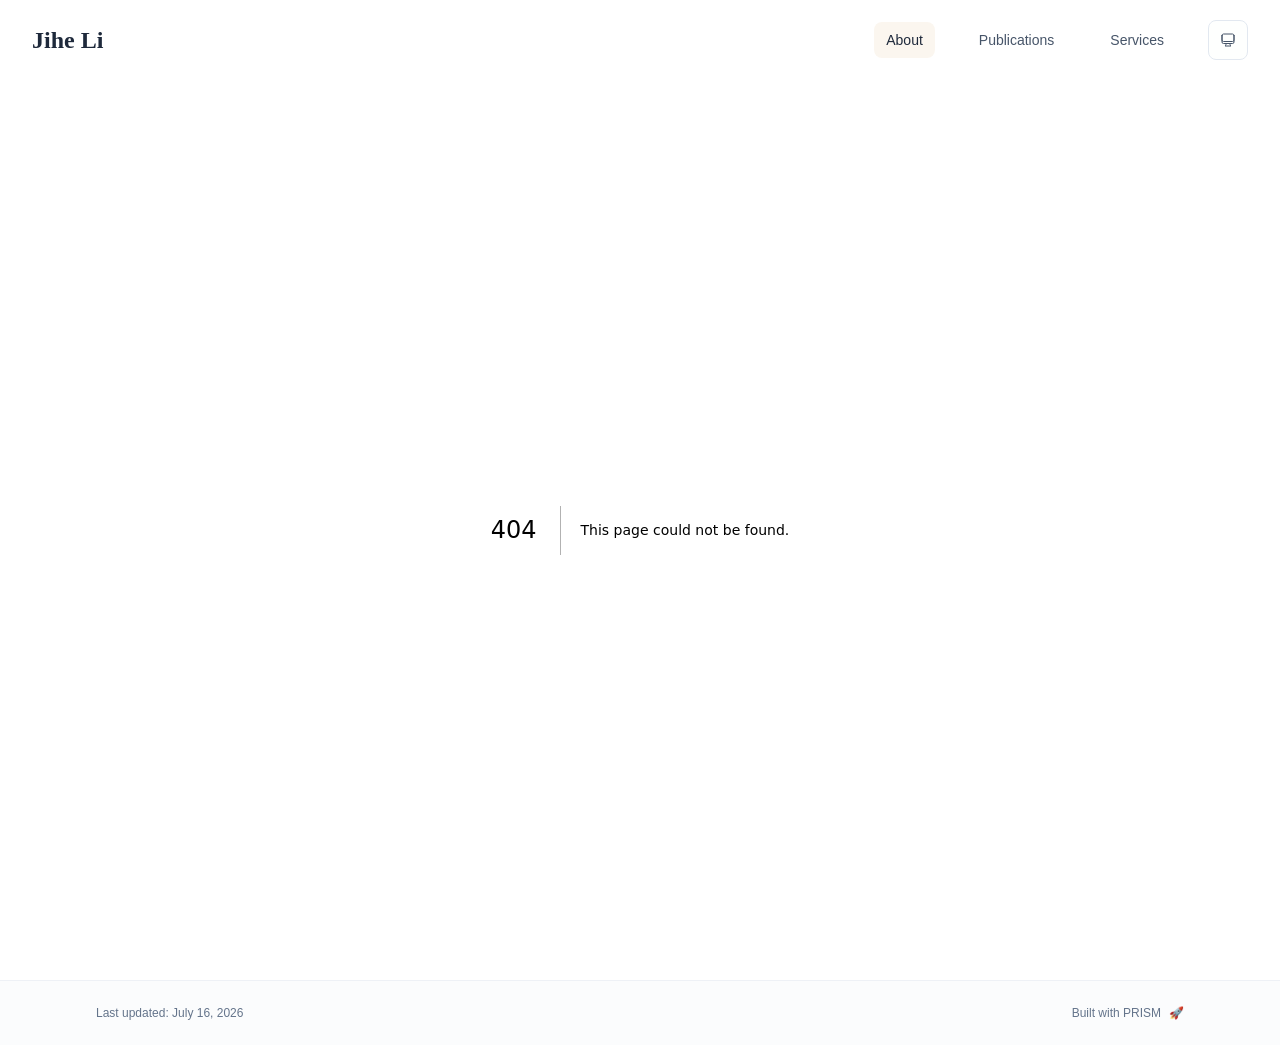
==== commit ba62e517: "update" ====
--- a/404/index.html
+++ b/404/index.html
@@ -1,4 +1,4 @@
-<!DOCTYPE html><!--QhmvUGgiE3gWcZhxU0HoE--><html lang="en" class="scroll-smooth"><head><meta charSet="utf-8"/><meta name="viewport" content="width=device-width, initial-scale=1"/><link rel="stylesheet" href="/_next/static/css/92b53c90e215dddf.css" data-precedence="next"/><link rel="preload" as="script" fetchPriority="low" href="/_next/static/chunks/webpack-4a6fea9592d99ef7.js"/><script src="/_next/static/chunks/4bd1b696-c023c6e3521b1417.js" async=""></script><script src="/_next/static/chunks/255-e057be79bd379a49.js" async=""></script><script src="/_next/static/chunks/main-app-35e588bac4b90381.js" async=""></script><script src="/_next/static/chunks/185-02e5984e85404956.js" async=""></script><script src="/_next/static/chunks/619-9168df9c2a29b74b.js" async=""></script><script src="/_next/static/chunks/599-36b43173d762fc47.js" async=""></script><script src="/_next/static/chunks/app/layout-0357ada6df60ca63.js" async=""></script><link rel="icon" href="/icon.png" type="image/svg+xml"/><link rel="dns-prefetch" href="https://google-fonts.jialeliu.com"/><link rel="preconnect" href="https://google-fonts.jialeliu.com" crossorigin=""/><link rel="preload" as="style" href="https://google-fonts.jialeliu.com/css2?family=Inter:wght@300;400;500;600;700&amp;family=Crimson+Text:ital,wght@0,400;0,600;1,400&amp;display=swap"/><title>404: This page could not be found.</title><meta name="robots" content="noindex"/><title>Jihe Li</title><meta name="description" content="PhD student at the University of Bern."/><meta name="author" content="Jihe Li"/><meta name="keywords" content="Jihe Li,PhD,Research,University of Bern"/><meta name="creator" content="Jihe Li"/><meta name="publisher" content="Jihe Li"/><meta property="og:title" content="Jihe Li"/><meta property="og:description" content="PhD student at the University of Bern."/><meta property="og:site_name" content="Jihe Li&#x27;s Academic Website"/><meta property="og:locale" content="en_US"/><meta property="og:type" content="website"/><meta name="twitter:card" content="summary"/><meta name="twitter:title" content="Jihe Li"/><meta name="twitter:description" content="PhD student at the University of Bern."/><link rel="icon" href="/icon.png"/><link rel="stylesheet" id="gfonts-css" href="https://google-fonts.jialeliu.com/css2?family=Inter:wght@300;400;500;600;700&amp;family=Crimson+Text:ital,wght@0,400;0,600;1,400&amp;display=swap" media="print"/><script>
+<!DOCTYPE html><!--cigk49gEgJH98D1oQCx_d--><html lang="en" class="scroll-smooth"><head><meta charSet="utf-8"/><meta name="viewport" content="width=device-width, initial-scale=1"/><link rel="stylesheet" href="/_next/static/css/8cb6416d0acd12cd.css" data-precedence="next"/><link rel="preload" as="script" fetchPriority="low" href="/_next/static/chunks/webpack-4a6fea9592d99ef7.js"/><script src="/_next/static/chunks/4bd1b696-c023c6e3521b1417.js" async=""></script><script src="/_next/static/chunks/255-e057be79bd379a49.js" async=""></script><script src="/_next/static/chunks/main-app-35e588bac4b90381.js" async=""></script><script src="/_next/static/chunks/185-02e5984e85404956.js" async=""></script><script src="/_next/static/chunks/619-9168df9c2a29b74b.js" async=""></script><script src="/_next/static/chunks/599-36b43173d762fc47.js" async=""></script><script src="/_next/static/chunks/app/layout-0357ada6df60ca63.js" async=""></script><link rel="icon" href="/icon.png" type="image/svg+xml"/><link rel="dns-prefetch" href="https://google-fonts.jialeliu.com"/><link rel="preconnect" href="https://google-fonts.jialeliu.com" crossorigin=""/><link rel="preload" as="style" href="https://google-fonts.jialeliu.com/css2?family=Inter:wght@300;400;500;600;700&amp;family=Crimson+Text:ital,wght@0,400;0,600;1,400&amp;display=swap"/><title>404: This page could not be found.</title><meta name="robots" content="noindex"/><title>Jihe Li</title><meta name="description" content="PhD student at the University of Bern."/><meta name="author" content="Jihe Li"/><meta name="keywords" content="Jihe Li,PhD,Research,University of Bern"/><meta name="creator" content="Jihe Li"/><meta name="publisher" content="Jihe Li"/><meta property="og:title" content="Jihe Li"/><meta property="og:description" content="PhD student at the University of Bern."/><meta property="og:site_name" content="Jihe Li&#x27;s Academic Website"/><meta property="og:locale" content="en_US"/><meta property="og:type" content="website"/><meta name="twitter:card" content="summary"/><meta name="twitter:title" content="Jihe Li"/><meta name="twitter:description" content="PhD student at the University of Bern."/><link rel="icon" href="/icon.png"/><link rel="stylesheet" id="gfonts-css" href="https://google-fonts.jialeliu.com/css2?family=Inter:wght@300;400;500;600;700&amp;family=Crimson+Text:ital,wght@0,400;0,600;1,400&amp;display=swap" media="print"/><script>
               (function(){
                 var l = document.getElementById('gfonts-css');
                 if (!l) return;
@@ -21,4 +21,4 @@
                 root.classList.add('light');
                 root.setAttribute('data-theme', 'light');
               }
-            </script><script src="/_next/static/chunks/polyfills-42372ed130431b0a.js" noModule=""></script></head><body class="font-sans antialiased"><div hidden=""><!--$--><!--/$--></div><div style="visibility:hidden"><nav class="fixed top-0 left-0 right-0 z-50" data-headlessui-state=""><div class="transition-all duration-300 ease-out bg-transparent" style="transform:translateY(-100px)"><div class="max-w-7xl mx-auto px-4 sm:px-6 lg:px-8"><div class="flex justify-between items-center h-16 lg:h-20"><div class="flex-shrink-0" tabindex="0"><a class="text-xl lg:text-2xl font-serif font-semibold text-primary hover:text-accent transition-colors duration-200" href="/">Jihe Li</a></div><div class="hidden lg:block"><div class="ml-10 flex items-center space-x-8"><div class="flex items-baseline space-x-8"><a class="relative px-3 py-2 text-sm font-medium transition-all duration-200 rounded hover:bg-accent/10 hover:shadow-sm text-primary" href="/#about"><span class="relative z-10">About</span><div class="absolute inset-0 bg-accent/10 rounded-lg"></div></a><a class="relative px-3 py-2 text-sm font-medium transition-all duration-200 rounded hover:bg-accent/10 hover:shadow-sm text-neutral-600 hover:text-primary" href="/#publications"><span class="relative z-10">Publications</span></a><a class="relative px-3 py-2 text-sm font-medium transition-all duration-200 rounded hover:bg-accent/10 hover:shadow-sm text-neutral-600 hover:text-primary" href="/#services"><span class="relative z-10">Services</span></a></div><div class="flex items-center justify-center w-10 h-10 rounded-lg border border-neutral-200 dark:border-[rgba(148,163,184,0.24)] bg-background dark:bg-neutral-800"><div class="w-4 h-4 rounded-full bg-neutral-300 animate-pulse"></div></div></div></div><div class="lg:hidden flex items-center space-x-2"><div class="flex items-center justify-center w-10 h-10 rounded-lg border border-neutral-200 dark:border-[rgba(148,163,184,0.24)] bg-background dark:bg-neutral-800"><div class="w-4 h-4 rounded-full bg-neutral-300 animate-pulse"></div></div><button class="inline-flex items-center justify-center p-2 rounded-md text-neutral-600 hover:text-primary hover:bg-neutral-100 dark:hover:bg-neutral-800 focus:outline-none focus:ring-2 focus:ring-inset focus:ring-accent transition-colors duration-200" id="headlessui-disclosure-button-_R_5pdb_" type="button" aria-expanded="false" data-headlessui-state=""><span class="sr-only">Open main menu</span><div><svg xmlns="http://www.w3.org/2000/svg" fill="none" viewBox="0 0 24 24" stroke-width="1.5" stroke="currentColor" aria-hidden="true" data-slot="icon" class="block h-6 w-6"><path stroke-linecap="round" stroke-linejoin="round" d="M3.75 6.75h16.5M3.75 12h16.5m-16.5 5.25h16.5"></path></svg></div></button></div></div></div></div></nav><main class="min-h-screen pt-16 lg:pt-20"><div style="font-family:system-ui,&quot;Segoe UI&quot;,Roboto,Helvetica,Arial,sans-serif,&quot;Apple Color Emoji&quot;,&quot;Segoe UI Emoji&quot;;height:100vh;text-align:center;display:flex;flex-direction:column;align-items:center;justify-content:center"><div><style>body{color:#000;background:#fff;margin:0}.next-error-h1{border-right:1px solid rgba(0,0,0,.3)}@media (prefers-color-scheme:dark){body{color:#fff;background:#000}.next-error-h1{border-right:1px solid rgba(255,255,255,.3)}}</style><h1 class="next-error-h1" style="display:inline-block;margin:0 20px 0 0;padding:0 23px 0 0;font-size:24px;font-weight:500;vertical-align:top;line-height:49px">404</h1><div style="display:inline-block"><h2 style="font-size:14px;font-weight:400;line-height:49px;margin:0">This page could not be found.</h2></div></div></div><!--$--><!--/$--></main><footer class="border-t border-neutral-200/50 bg-neutral-50/50 dark:bg-neutral-900/50 dark:border-neutral-700/50"><div class="max-w-6xl mx-auto px-4 sm:px-6 lg:px-8 py-6"><div class="flex flex-col sm:flex-row justify-between items-center gap-2"><p class="text-xs text-neutral-500">Last updated: <!-- -->December 20, 2025</p><p class="text-xs text-neutral-500 flex items-center"><a href="https://github.com/xyjoey/PRISM" target="_blank" rel="noopener noreferrer">Built with PRISM</a><span class="ml-2">🚀</span></p></div></div></footer></div><script src="/_next/static/chunks/webpack-4a6fea9592d99ef7.js" id="_R_" async=""></script><script>(self.__next_f=self.__next_f||[]).push([0])</script><script>self.__next_f.push([1,"1:\"$Sreact.fragment\"\n2:I[7558,[\"185\",\"static/chunks/185-02e5984e85404956.js\",\"619\",\"static/chunks/619-9168df9c2a29b74b.js\",\"599\",\"static/chunks/599-36b43173d762fc47.js\",\"177\",\"static/chunks/app/layout-0357ada6df60ca63.js\"],\"ThemeProvider\"]\n3:I[9994,[\"185\",\"static/chunks/185-02e5984e85404956.js\",\"619\",\"static/chunks/619-9168df9c2a29b74b.js\",\"599\",\"static/chunks/599-36b43173d762fc47.js\",\"177\",\"static/chunks/app/layout-0357ada6df60ca63.js\"],\"default\"]\n4:I[9766,[],\"\"]\n5:I[8924,[],\"\"]\n6:I[7923,[\"185\",\"static/chunks/185-02e5984e85404956.js\",\"619\",\"static/chunks/619-9168df9c2a29b74b.js\",\"599\",\"static/chunks/599-36b43173d762fc47.js\",\"177\",\"static/chunks/app/layout-0357ada6df60ca63.js\"],\"default\"]\nb:I[7150,[],\"\"]\n:HL[\"/_next/static/css/92b53c90e215dddf.css\",\"style\"]\n"])</script><script>self.__next_f.push([1,"0:{\"P\":null,\"b\":\"QhmvUGgiE3gWcZhxU0HoE\",\"p\":\"\",\"c\":[\"\",\"_not-found\",\"\"],\"i\":false,\"f\":[[[\"\",{\"children\":[\"/_not-found\",{\"children\":[\"__PAGE__\",{}]}]},\"$undefined\",\"$undefined\",true],[\"\",[\"$\",\"$1\",\"c\",{\"children\":[[[\"$\",\"link\",\"0\",{\"rel\":\"stylesheet\",\"href\":\"/_next/static/css/92b53c90e215dddf.css\",\"precedence\":\"next\",\"crossOrigin\":\"$undefined\",\"nonce\":\"$undefined\"}]],[\"$\",\"html\",null,{\"lang\":\"en\",\"className\":\"scroll-smooth\",\"suppressHydrationWarning\":true,\"children\":[[\"$\",\"head\",null,{\"children\":[[\"$\",\"link\",null,{\"rel\":\"icon\",\"href\":\"/icon.png\",\"type\":\"image/svg+xml\"}],[\"$\",\"link\",null,{\"rel\":\"dns-prefetch\",\"href\":\"https://google-fonts.jialeliu.com\"}],[\"$\",\"link\",null,{\"rel\":\"preconnect\",\"href\":\"https://google-fonts.jialeliu.com\",\"crossOrigin\":\"\"}],[\"$\",\"link\",null,{\"rel\":\"preload\",\"as\":\"style\",\"href\":\"https://google-fonts.jialeliu.com/css2?family=Inter:wght@300;400;500;600;700\u0026family=Crimson+Text:ital,wght@0,400;0,600;1,400\u0026display=swap\"}],[\"$\",\"link\",null,{\"rel\":\"stylesheet\",\"id\":\"gfonts-css\",\"href\":\"https://google-fonts.jialeliu.com/css2?family=Inter:wght@300;400;500;600;700\u0026family=Crimson+Text:ital,wght@0,400;0,600;1,400\u0026display=swap\",\"media\":\"print\"}],[\"$\",\"script\",null,{\"dangerouslySetInnerHTML\":{\"__html\":\"\\n              (function(){\\n                var l = document.getElementById('gfonts-css');\\n                if (!l) return;\\n                if (l.media !== 'all') {\\n                  l.addEventListener('load', function(){ try { l.media = 'all'; } catch(e){} });\\n                }\\n              })();\\n            \"}}],[\"$\",\"noscript\",null,{\"children\":[\"$\",\"link\",null,{\"rel\":\"stylesheet\",\"href\":\"https://google-fonts.jialeliu.com/css2?family=Inter:wght@300;400;500;600;700\u0026family=Crimson+Text:ital,wght@0,400;0,600;1,400\u0026display=swap\"}]}],[\"$\",\"script\",null,{\"dangerouslySetInnerHTML\":{\"__html\":\"\\n              try {\\n                const theme = localStorage.getItem('theme-storage');\\n                const parsed = theme ? JSON.parse(theme) : null;\\n                const setting = parsed?.state?.theme || 'system';\\n                const prefersDark = typeof window !== 'undefined' \u0026\u0026 window.matchMedia \u0026\u0026 window.matchMedia('(prefers-color-scheme: dark)').matches;\\n                const effective = setting === 'dark' ? 'dark' : (setting === 'light' ? 'light' : (prefersDark ? 'dark' : 'light'));\\n                var root = document.documentElement;\\n                root.classList.add(effective);\\n                root.setAttribute('data-theme', effective);\\n              } catch (e) {\\n                var root = document.documentElement;\\n                root.classList.add('light');\\n                root.setAttribute('data-theme', 'light');\\n              }\\n            \"}}]]}],[\"$\",\"body\",null,{\"className\":\"font-sans antialiased\",\"children\":[\"$\",\"$L2\",null,{\"children\":[[\"$\",\"$L3\",null,{\"items\":[{\"title\":\"About\",\"type\":\"page\",\"target\":\"about\",\"href\":\"/\"},{\"title\":\"Publications\",\"type\":\"page\",\"target\":\"publications\",\"href\":\"/publications\"},{\"title\":\"Services\",\"type\":\"page\",\"target\":\"services\",\"href\":\"/services\"}],\"siteTitle\":\"Jihe Li\",\"enableOnePageMode\":true}],[\"$\",\"main\",null,{\"className\":\"min-h-screen pt-16 lg:pt-20\",\"children\":[\"$\",\"$L4\",null,{\"parallelRouterKey\":\"children\",\"error\":\"$undefined\",\"errorStyles\":\"$undefined\",\"errorScripts\":\"$undefined\",\"template\":[\"$\",\"$L5\",null,{}],\"templateStyles\":\"$undefined\",\"templateScripts\":\"$undefined\",\"notFound\":\"$undefined\",\"forbidden\":\"$undefined\",\"unauthorized\":\"$undefined\"}]}],[\"$\",\"$L6\",null,{\"lastUpdated\":\"December 20, 2025\"}]]}]}]]}]]}],{\"children\":[\"/_not-found\",[\"$\",\"$1\",\"c\",{\"children\":[null,[\"$\",\"$L4\",null,{\"parallelRouterKey\":\"children\",\"error\":\"$undefined\",\"errorStyles\":\"$undefined\",\"errorScripts\":\"$undefined\",\"template\":[\"$\",\"$L5\",null,{}],\"templateStyles\":\"$undefined\",\"templateScripts\":\"$undefined\",\"notFound\":\"$undefined\",\"forbidden\":\"$undefined\",\"unauthorized\":\"$undefined\"}]]}],{\"children\":[\"__PAGE__\",[\"$\",\"$1\",\"c\",{\"children\":[[[\"$\",\"title\",null,{\"children\":\"404: This page could not be found.\"}],[\"$\",\"div\",null,{\"style\":{\"fontFamily\":\"system-ui,\\\"Segoe UI\\\",Roboto,Helvetica,Arial,sans-serif,\\\"Apple Color Emoji\\\",\\\"Segoe UI Emoji\\\"\",\"height\":\"100vh\",\"textAlign\":\"center\",\"display\":\"flex\",\"flexDirection\":\"column\",\"alignItems\":\"center\",\"justifyContent\":\"center\"},\"children\":[\"$\",\"div\",null,{\"children\":[[\"$\",\"style\",null,{\"dangerouslySetInnerHTML\":{\"__html\":\"body{color:#000;background:#fff;margin:0}.next-error-h1{border-right:1px solid rgba(0,0,0,.3)}@media (prefers-color-scheme:dark){body{color:#fff;background:#000}.next-error-h1{border-right:1px solid rgba(255,255,255,.3)}}\"}}],\"$L7\",\"$L8\"]}]}]],null,\"$L9\"]}],{},null,false]},null,false]},null,false],\"$La\",false]],\"m\":\"$undefined\",\"G\":[\"$b\",[]],\"s\":false,\"S\":true}\n"])</script><script>self.__next_f.push([1,"c:I[4431,[],\"OutletBoundary\"]\ne:I[5278,[],\"AsyncMetadataOutlet\"]\n10:I[4431,[],\"ViewportBoundary\"]\n12:I[4431,[],\"MetadataBoundary\"]\n13:\"$Sreact.suspense\"\n7:[\"$\",\"h1\",null,{\"className\":\"next-error-h1\",\"style\":{\"display\":\"inline-block\",\"margin\":\"0 20px 0 0\",\"padding\":\"0 23px 0 0\",\"fontSize\":24,\"fontWeight\":500,\"verticalAlign\":\"top\",\"lineHeight\":\"49px\"},\"children\":404}]\n8:[\"$\",\"div\",null,{\"style\":{\"display\":\"inline-block\"},\"children\":[\"$\",\"h2\",null,{\"style\":{\"fontSize\":14,\"fontWeight\":400,\"lineHeight\":\"49px\",\"margin\":0},\"children\":\"This page could not be found.\"}]}]\n9:[\"$\",\"$Lc\",null,{\"children\":[\"$Ld\",[\"$\",\"$Le\",null,{\"promise\":\"$@f\"}]]}]\na:[\"$\",\"$1\",\"h\",{\"children\":[[\"$\",\"meta\",null,{\"name\":\"robots\",\"content\":\"noindex\"}],[[\"$\",\"$L10\",null,{\"children\":\"$L11\"}],null],[\"$\",\"$L12\",null,{\"children\":[\"$\",\"div\",null,{\"hidden\":true,\"children\":[\"$\",\"$13\",null,{\"fallback\":null,\"children\":\"$L14\"}]}]}]]}]\n"])</script><script>self.__next_f.push([1,"11:[[\"$\",\"meta\",\"0\",{\"charSet\":\"utf-8\"}],[\"$\",\"meta\",\"1\",{\"name\":\"viewport\",\"content\":\"width=device-width, initial-scale=1\"}]]\nd:null\n"])</script><script>self.__next_f.push([1,"15:I[622,[],\"IconMark\"]\n"])</script><script>self.__next_f.push([1,"f:{\"metadata\":[[\"$\",\"title\",\"0\",{\"children\":\"Jihe Li\"}],[\"$\",\"meta\",\"1\",{\"name\":\"description\",\"content\":\"PhD student at the University of Bern.\"}],[\"$\",\"meta\",\"2\",{\"name\":\"author\",\"content\":\"Jihe Li\"}],[\"$\",\"meta\",\"3\",{\"name\":\"keywords\",\"content\":\"Jihe Li,PhD,Research,University of Bern\"}],[\"$\",\"meta\",\"4\",{\"name\":\"creator\",\"content\":\"Jihe Li\"}],[\"$\",\"meta\",\"5\",{\"name\":\"publisher\",\"content\":\"Jihe Li\"}],[\"$\",\"meta\",\"6\",{\"property\":\"og:title\",\"content\":\"Jihe Li\"}],[\"$\",\"meta\",\"7\",{\"property\":\"og:description\",\"content\":\"PhD student at the University of Bern.\"}],[\"$\",\"meta\",\"8\",{\"property\":\"og:site_name\",\"content\":\"Jihe Li's Academic Website\"}],[\"$\",\"meta\",\"9\",{\"property\":\"og:locale\",\"content\":\"en_US\"}],[\"$\",\"meta\",\"10\",{\"property\":\"og:type\",\"content\":\"website\"}],[\"$\",\"meta\",\"11\",{\"name\":\"twitter:card\",\"content\":\"summary\"}],[\"$\",\"meta\",\"12\",{\"name\":\"twitter:title\",\"content\":\"Jihe Li\"}],[\"$\",\"meta\",\"13\",{\"name\":\"twitter:description\",\"content\":\"PhD student at the University of Bern.\"}],[\"$\",\"link\",\"14\",{\"rel\":\"icon\",\"href\":\"/icon.png\"}],[\"$\",\"$L15\",\"15\",{}]],\"error\":null,\"digest\":\"$undefined\"}\n"])</script><script>self.__next_f.push([1,"14:\"$f:metadata\"\n"])</script></body></html>+            </script><script src="/_next/static/chunks/polyfills-42372ed130431b0a.js" noModule=""></script></head><body class="font-sans antialiased"><div hidden=""><!--$--><!--/$--></div><div style="visibility:hidden"><nav class="fixed top-0 left-0 right-0 z-50" data-headlessui-state=""><div class="transition-all duration-300 ease-out bg-transparent" style="transform:translateY(-100px)"><div class="max-w-7xl mx-auto px-4 sm:px-6 lg:px-8"><div class="flex justify-between items-center h-16 lg:h-20"><div class="flex-shrink-0" tabindex="0"><a class="text-xl lg:text-2xl font-serif font-semibold text-primary hover:text-accent transition-colors duration-200" href="/">Jihe Li</a></div><div class="hidden lg:block"><div class="ml-10 flex items-center space-x-8"><div class="flex items-baseline space-x-8"><a class="relative px-3 py-2 text-sm font-medium transition-all duration-200 rounded hover:bg-accent/10 hover:shadow-sm text-primary" href="/#about"><span class="relative z-10">About</span><div class="absolute inset-0 bg-accent/10 rounded-lg"></div></a><a class="relative px-3 py-2 text-sm font-medium transition-all duration-200 rounded hover:bg-accent/10 hover:shadow-sm text-neutral-600 hover:text-primary" href="/#publications"><span class="relative z-10">Publications</span></a><a class="relative px-3 py-2 text-sm font-medium transition-all duration-200 rounded hover:bg-accent/10 hover:shadow-sm text-neutral-600 hover:text-primary" href="/#services"><span class="relative z-10">Services</span></a></div><div class="flex items-center justify-center w-10 h-10 rounded-lg border border-neutral-200 dark:border-[rgba(148,163,184,0.24)] bg-background dark:bg-neutral-800"><div class="w-4 h-4 rounded-full bg-neutral-300 animate-pulse"></div></div></div></div><div class="lg:hidden flex items-center space-x-2"><div class="flex items-center justify-center w-10 h-10 rounded-lg border border-neutral-200 dark:border-[rgba(148,163,184,0.24)] bg-background dark:bg-neutral-800"><div class="w-4 h-4 rounded-full bg-neutral-300 animate-pulse"></div></div><button class="inline-flex items-center justify-center p-2 rounded-md text-neutral-600 hover:text-primary hover:bg-neutral-100 dark:hover:bg-neutral-800 focus:outline-none focus:ring-2 focus:ring-inset focus:ring-accent transition-colors duration-200" id="headlessui-disclosure-button-_R_5pdb_" type="button" aria-expanded="false" data-headlessui-state=""><span class="sr-only">Open main menu</span><div><svg xmlns="http://www.w3.org/2000/svg" fill="none" viewBox="0 0 24 24" stroke-width="1.5" stroke="currentColor" aria-hidden="true" data-slot="icon" class="block h-6 w-6"><path stroke-linecap="round" stroke-linejoin="round" d="M3.75 6.75h16.5M3.75 12h16.5m-16.5 5.25h16.5"></path></svg></div></button></div></div></div></div></nav><main class="min-h-screen pt-16 lg:pt-20"><div style="font-family:system-ui,&quot;Segoe UI&quot;,Roboto,Helvetica,Arial,sans-serif,&quot;Apple Color Emoji&quot;,&quot;Segoe UI Emoji&quot;;height:100vh;text-align:center;display:flex;flex-direction:column;align-items:center;justify-content:center"><div><style>body{color:#000;background:#fff;margin:0}.next-error-h1{border-right:1px solid rgba(0,0,0,.3)}@media (prefers-color-scheme:dark){body{color:#fff;background:#000}.next-error-h1{border-right:1px solid rgba(255,255,255,.3)}}</style><h1 class="next-error-h1" style="display:inline-block;margin:0 20px 0 0;padding:0 23px 0 0;font-size:24px;font-weight:500;vertical-align:top;line-height:49px">404</h1><div style="display:inline-block"><h2 style="font-size:14px;font-weight:400;line-height:49px;margin:0">This page could not be found.</h2></div></div></div><!--$--><!--/$--></main><footer class="border-t border-neutral-200/50 bg-neutral-50/50 dark:bg-neutral-900/50 dark:border-neutral-700/50"><div class="max-w-6xl mx-auto px-4 sm:px-6 lg:px-8 py-6"><div class="flex flex-col sm:flex-row justify-between items-center gap-2"><p class="text-xs text-neutral-500">Last updated: <!-- -->July 16, 2026</p><p class="text-xs text-neutral-500 flex items-center"><a href="https://github.com/xyjoey/PRISM" target="_blank" rel="noopener noreferrer">Built with PRISM</a><span class="ml-2">🚀</span></p></div></div></footer></div><script src="/_next/static/chunks/webpack-4a6fea9592d99ef7.js" id="_R_" async=""></script><script>(self.__next_f=self.__next_f||[]).push([0])</script><script>self.__next_f.push([1,"1:\"$Sreact.fragment\"\n2:I[7558,[\"185\",\"static/chunks/185-02e5984e85404956.js\",\"619\",\"static/chunks/619-9168df9c2a29b74b.js\",\"599\",\"static/chunks/599-36b43173d762fc47.js\",\"177\",\"static/chunks/app/layout-0357ada6df60ca63.js\"],\"ThemeProvider\"]\n3:I[9994,[\"185\",\"static/chunks/185-02e5984e85404956.js\",\"619\",\"static/chunks/619-9168df9c2a29b74b.js\",\"599\",\"static/chunks/599-36b43173d762fc47.js\",\"177\",\"static/chunks/app/layout-0357ada6df60ca63.js\"],\"default\"]\n4:I[9766,[],\"\"]\n5:I[8924,[],\"\"]\n6:I[7923,[\"185\",\"static/chunks/185-02e5984e85404956.js\",\"619\",\"static/chunks/619-9168df9c2a29b74b.js\",\"599\",\"static/chunks/599-36b43173d762fc47.js\",\"177\",\"static/chunks/app/layout-0357ada6df60ca63.js\"],\"default\"]\nb:I[7150,[],\"\"]\n:HL[\"/_next/static/css/8cb6416d0acd12cd.css\",\"style\"]\n"])</script><script>self.__next_f.push([1,"0:{\"P\":null,\"b\":\"cigk49gEgJH98D1oQCx-d\",\"p\":\"\",\"c\":[\"\",\"_not-found\",\"\"],\"i\":false,\"f\":[[[\"\",{\"children\":[\"/_not-found\",{\"children\":[\"__PAGE__\",{}]}]},\"$undefined\",\"$undefined\",true],[\"\",[\"$\",\"$1\",\"c\",{\"children\":[[[\"$\",\"link\",\"0\",{\"rel\":\"stylesheet\",\"href\":\"/_next/static/css/8cb6416d0acd12cd.css\",\"precedence\":\"next\",\"crossOrigin\":\"$undefined\",\"nonce\":\"$undefined\"}]],[\"$\",\"html\",null,{\"lang\":\"en\",\"className\":\"scroll-smooth\",\"suppressHydrationWarning\":true,\"children\":[[\"$\",\"head\",null,{\"children\":[[\"$\",\"link\",null,{\"rel\":\"icon\",\"href\":\"/icon.png\",\"type\":\"image/svg+xml\"}],[\"$\",\"link\",null,{\"rel\":\"dns-prefetch\",\"href\":\"https://google-fonts.jialeliu.com\"}],[\"$\",\"link\",null,{\"rel\":\"preconnect\",\"href\":\"https://google-fonts.jialeliu.com\",\"crossOrigin\":\"\"}],[\"$\",\"link\",null,{\"rel\":\"preload\",\"as\":\"style\",\"href\":\"https://google-fonts.jialeliu.com/css2?family=Inter:wght@300;400;500;600;700\u0026family=Crimson+Text:ital,wght@0,400;0,600;1,400\u0026display=swap\"}],[\"$\",\"link\",null,{\"rel\":\"stylesheet\",\"id\":\"gfonts-css\",\"href\":\"https://google-fonts.jialeliu.com/css2?family=Inter:wght@300;400;500;600;700\u0026family=Crimson+Text:ital,wght@0,400;0,600;1,400\u0026display=swap\",\"media\":\"print\"}],[\"$\",\"script\",null,{\"dangerouslySetInnerHTML\":{\"__html\":\"\\n              (function(){\\n                var l = document.getElementById('gfonts-css');\\n                if (!l) return;\\n                if (l.media !== 'all') {\\n                  l.addEventListener('load', function(){ try { l.media = 'all'; } catch(e){} });\\n                }\\n              })();\\n            \"}}],[\"$\",\"noscript\",null,{\"children\":[\"$\",\"link\",null,{\"rel\":\"stylesheet\",\"href\":\"https://google-fonts.jialeliu.com/css2?family=Inter:wght@300;400;500;600;700\u0026family=Crimson+Text:ital,wght@0,400;0,600;1,400\u0026display=swap\"}]}],[\"$\",\"script\",null,{\"dangerouslySetInnerHTML\":{\"__html\":\"\\n              try {\\n                const theme = localStorage.getItem('theme-storage');\\n                const parsed = theme ? JSON.parse(theme) : null;\\n                const setting = parsed?.state?.theme || 'system';\\n                const prefersDark = typeof window !== 'undefined' \u0026\u0026 window.matchMedia \u0026\u0026 window.matchMedia('(prefers-color-scheme: dark)').matches;\\n                const effective = setting === 'dark' ? 'dark' : (setting === 'light' ? 'light' : (prefersDark ? 'dark' : 'light'));\\n                var root = document.documentElement;\\n                root.classList.add(effective);\\n                root.setAttribute('data-theme', effective);\\n              } catch (e) {\\n                var root = document.documentElement;\\n                root.classList.add('light');\\n                root.setAttribute('data-theme', 'light');\\n              }\\n            \"}}]]}],[\"$\",\"body\",null,{\"className\":\"font-sans antialiased\",\"children\":[\"$\",\"$L2\",null,{\"children\":[[\"$\",\"$L3\",null,{\"items\":[{\"title\":\"About\",\"type\":\"page\",\"target\":\"about\",\"href\":\"/\"},{\"title\":\"Publications\",\"type\":\"page\",\"target\":\"publications\",\"href\":\"/publications\"},{\"title\":\"Services\",\"type\":\"page\",\"target\":\"services\",\"href\":\"/services\"}],\"siteTitle\":\"Jihe Li\",\"enableOnePageMode\":true}],[\"$\",\"main\",null,{\"className\":\"min-h-screen pt-16 lg:pt-20\",\"children\":[\"$\",\"$L4\",null,{\"parallelRouterKey\":\"children\",\"error\":\"$undefined\",\"errorStyles\":\"$undefined\",\"errorScripts\":\"$undefined\",\"template\":[\"$\",\"$L5\",null,{}],\"templateStyles\":\"$undefined\",\"templateScripts\":\"$undefined\",\"notFound\":\"$undefined\",\"forbidden\":\"$undefined\",\"unauthorized\":\"$undefined\"}]}],[\"$\",\"$L6\",null,{\"lastUpdated\":\"July 16, 2026\"}]]}]}]]}]]}],{\"children\":[\"/_not-found\",[\"$\",\"$1\",\"c\",{\"children\":[null,[\"$\",\"$L4\",null,{\"parallelRouterKey\":\"children\",\"error\":\"$undefined\",\"errorStyles\":\"$undefined\",\"errorScripts\":\"$undefined\",\"template\":[\"$\",\"$L5\",null,{}],\"templateStyles\":\"$undefined\",\"templateScripts\":\"$undefined\",\"notFound\":\"$undefined\",\"forbidden\":\"$undefined\",\"unauthorized\":\"$undefined\"}]]}],{\"children\":[\"__PAGE__\",[\"$\",\"$1\",\"c\",{\"children\":[[[\"$\",\"title\",null,{\"children\":\"404: This page could not be found.\"}],[\"$\",\"div\",null,{\"style\":{\"fontFamily\":\"system-ui,\\\"Segoe UI\\\",Roboto,Helvetica,Arial,sans-serif,\\\"Apple Color Emoji\\\",\\\"Segoe UI Emoji\\\"\",\"height\":\"100vh\",\"textAlign\":\"center\",\"display\":\"flex\",\"flexDirection\":\"column\",\"alignItems\":\"center\",\"justifyContent\":\"center\"},\"children\":[\"$\",\"div\",null,{\"children\":[[\"$\",\"style\",null,{\"dangerouslySetInnerHTML\":{\"__html\":\"body{color:#000;background:#fff;margin:0}.next-error-h1{border-right:1px solid rgba(0,0,0,.3)}@media (prefers-color-scheme:dark){body{color:#fff;background:#000}.next-error-h1{border-right:1px solid rgba(255,255,255,.3)}}\"}}],\"$L7\",\"$L8\"]}]}]],null,\"$L9\"]}],{},null,false]},null,false]},null,false],\"$La\",false]],\"m\":\"$undefined\",\"G\":[\"$b\",[]],\"s\":false,\"S\":true}\n"])</script><script>self.__next_f.push([1,"c:I[4431,[],\"OutletBoundary\"]\ne:I[5278,[],\"AsyncMetadataOutlet\"]\n10:I[4431,[],\"ViewportBoundary\"]\n12:I[4431,[],\"MetadataBoundary\"]\n13:\"$Sreact.suspense\"\n7:[\"$\",\"h1\",null,{\"className\":\"next-error-h1\",\"style\":{\"display\":\"inline-block\",\"margin\":\"0 20px 0 0\",\"padding\":\"0 23px 0 0\",\"fontSize\":24,\"fontWeight\":500,\"verticalAlign\":\"top\",\"lineHeight\":\"49px\"},\"children\":404}]\n8:[\"$\",\"div\",null,{\"style\":{\"display\":\"inline-block\"},\"children\":[\"$\",\"h2\",null,{\"style\":{\"fontSize\":14,\"fontWeight\":400,\"lineHeight\":\"49px\",\"margin\":0},\"children\":\"This page could not be found.\"}]}]\n9:[\"$\",\"$Lc\",null,{\"children\":[\"$Ld\",[\"$\",\"$Le\",null,{\"promise\":\"$@f\"}]]}]\na:[\"$\",\"$1\",\"h\",{\"children\":[[\"$\",\"meta\",null,{\"name\":\"robots\",\"content\":\"noindex\"}],[[\"$\",\"$L10\",null,{\"children\":\"$L11\"}],null],[\"$\",\"$L12\",null,{\"children\":[\"$\",\"div\",null,{\"hidden\":true,\"children\":[\"$\",\"$13\",null,{\"fallback\":null,\"children\":\"$L14\"}]}]}]]}]\n"])</script><script>self.__next_f.push([1,"11:[[\"$\",\"meta\",\"0\",{\"charSet\":\"utf-8\"}],[\"$\",\"meta\",\"1\",{\"name\":\"viewport\",\"content\":\"width=device-width, initial-scale=1\"}]]\nd:null\n"])</script><script>self.__next_f.push([1,"15:I[622,[],\"IconMark\"]\n"])</script><script>self.__next_f.push([1,"f:{\"metadata\":[[\"$\",\"title\",\"0\",{\"children\":\"Jihe Li\"}],[\"$\",\"meta\",\"1\",{\"name\":\"description\",\"content\":\"PhD student at the University of Bern.\"}],[\"$\",\"meta\",\"2\",{\"name\":\"author\",\"content\":\"Jihe Li\"}],[\"$\",\"meta\",\"3\",{\"name\":\"keywords\",\"content\":\"Jihe Li,PhD,Research,University of Bern\"}],[\"$\",\"meta\",\"4\",{\"name\":\"creator\",\"content\":\"Jihe Li\"}],[\"$\",\"meta\",\"5\",{\"name\":\"publisher\",\"content\":\"Jihe Li\"}],[\"$\",\"meta\",\"6\",{\"property\":\"og:title\",\"content\":\"Jihe Li\"}],[\"$\",\"meta\",\"7\",{\"property\":\"og:description\",\"content\":\"PhD student at the University of Bern.\"}],[\"$\",\"meta\",\"8\",{\"property\":\"og:site_name\",\"content\":\"Jihe Li's Academic Website\"}],[\"$\",\"meta\",\"9\",{\"property\":\"og:locale\",\"content\":\"en_US\"}],[\"$\",\"meta\",\"10\",{\"property\":\"og:type\",\"content\":\"website\"}],[\"$\",\"meta\",\"11\",{\"name\":\"twitter:card\",\"content\":\"summary\"}],[\"$\",\"meta\",\"12\",{\"name\":\"twitter:title\",\"content\":\"Jihe Li\"}],[\"$\",\"meta\",\"13\",{\"name\":\"twitter:description\",\"content\":\"PhD student at the University of Bern.\"}],[\"$\",\"link\",\"14\",{\"rel\":\"icon\",\"href\":\"/icon.png\"}],[\"$\",\"$L15\",\"15\",{}]],\"error\":null,\"digest\":\"$undefined\"}\n"])</script><script>self.__next_f.push([1,"14:\"$f:metadata\"\n"])</script></body></html>
--- a/_next/static/css/8cb6416d0acd12cd.css
+++ b/_next/static/css/8cb6416d0acd12cd.css
@@ -0,0 +1 @@
+/*! tailwindcss v4.1.10 | MIT License | https://tailwindcss.com */@layer properties{@supports (((-webkit-hyphens:none)) and (not (margin-trim:inline))) or ((-moz-orient:inline) and (not (color:rgb(from red r g b)))){*,::backdrop,:after,:before{--tw-translate-x:0;--tw-translate-y:0;--tw-translate-z:0;--tw-rotate-x:initial;--tw-rotate-y:initial;--tw-rotate-z:initial;--tw-skew-x:initial;--tw-skew-y:initial;--tw-space-y-reverse:0;--tw-space-x-reverse:0;--tw-border-style:solid;--tw-leading:initial;--tw-font-weight:initial;--tw-shadow:0 0 #0000;--tw-shadow-color:initial;--tw-shadow-alpha:100%;--tw-inset-shadow:0 0 #0000;--tw-inset-shadow-color:initial;--tw-inset-shadow-alpha:100%;--tw-ring-color:initial;--tw-ring-shadow:0 0 #0000;--tw-inset-ring-color:initial;--tw-inset-ring-shadow:0 0 #0000;--tw-ring-inset:initial;--tw-ring-offset-width:0px;--tw-ring-offset-color:#fff;--tw-ring-offset-shadow:0 0 #0000;--tw-blur:initial;--tw-brightness:initial;--tw-contrast:initial;--tw-grayscale:initial;--tw-hue-rotate:initial;--tw-invert:initial;--tw-opacity:initial;--tw-saturate:initial;--tw-sepia:initial;--tw-drop-shadow:initial;--tw-drop-shadow-color:initial;--tw-drop-shadow-alpha:100%;--tw-drop-shadow-size:initial;--tw-backdrop-blur:initial;--tw-backdrop-brightness:initial;--tw-backdrop-contrast:initial;--tw-backdrop-grayscale:initial;--tw-backdrop-hue-rotate:initial;--tw-backdrop-invert:initial;--tw-backdrop-opacity:initial;--tw-backdrop-saturate:initial;--tw-backdrop-sepia:initial;--tw-duration:initial;--tw-ease:initial;--tw-scale-x:1;--tw-scale-y:1;--tw-scale-z:1}}}@layer theme{:host,:root{--font-sans:"Inter",-apple-system,BlinkMacSystemFont,"Segoe UI",Roboto,sans-serif;--color-red-50:oklch(97.1% .013 17.38);--color-red-400:oklch(70.4% .191 22.216);--color-red-600:oklch(57.7% .245 27.325);--color-red-900:oklch(39.6% .141 25.723);--color-white:#fff;--spacing:.25rem;--container-2xl:42rem;--container-3xl:48rem;--container-4xl:56rem;--container-6xl:72rem;--container-7xl:80rem;--text-xs:.75rem;--text-xs--line-height:calc(1/.75);--text-sm:.875rem;--text-sm--line-height:calc(1.25/.875);--text-base:1rem;--text-base--line-height:calc(1.5/1);--text-lg:1.125rem;--text-lg--line-height:calc(1.75/1.125);--text-xl:1.25rem;--text-xl--line-height:calc(1.75/1.25);--text-2xl:1.5rem;--text-2xl--line-height:calc(2/1.5);--text-3xl:1.875rem;--text-3xl--line-height:calc(2.25/1.875);--text-4xl:2.25rem;--text-4xl--line-height:calc(2.5/2.25);--font-weight-medium:500;--font-weight-semibold:600;--font-weight-bold:700;--leading-tight:1.25;--leading-relaxed:1.625;--radius-md:.375rem;--radius-lg:.5rem;--radius-xl:.75rem;--radius-2xl:1rem;--ease-in:cubic-bezier(.4,0,1,1);--ease-out:cubic-bezier(0,0,.2,1);--ease-in-out:cubic-bezier(.4,0,.2,1);--animate-pulse:pulse 2s cubic-bezier(.4,0,.6,1)infinite;--blur-xl:24px;--aspect-video:16/9;--default-transition-duration:.15s;--default-transition-timing-function:cubic-bezier(.4,0,.2,1);--default-font-family:"Inter",-apple-system,BlinkMacSystemFont,"Segoe UI",Roboto,sans-serif;--default-mono-font-family:"SF Mono",Monaco,"Cascadia Code","Roboto Mono",Consolas,"Courier New",monospace;--line-height-normal:1.5;--shadow-glass:0 8px 32px 0 #1f26875e}}@layer base{*,::backdrop,:after,:before{box-sizing:border-box;border:0 solid;margin:0;padding:0}::file-selector-button{box-sizing:border-box;border:0 solid;margin:0;padding:0}:host,html{-webkit-text-size-adjust:100%;tab-size:4;line-height:1.5;font-family:var(--default-font-family,ui-sans-serif,system-ui,sans-serif,"Apple Color Emoji","Segoe UI Emoji","Segoe UI Symbol","Noto Color Emoji");font-feature-settings:var(--default-font-feature-settings,normal);font-variation-settings:var(--default-font-variation-settings,normal);-webkit-tap-highlight-color:transparent}hr{height:0;color:inherit;border-top-width:1px}abbr:where([title]){-webkit-text-decoration:underline dotted;text-decoration:underline dotted}h1,h2,h3,h4,h5,h6{font-size:inherit;font-weight:inherit}a{color:inherit;-webkit-text-decoration:inherit;text-decoration:inherit}b,strong{font-weight:bolder}code,kbd,pre,samp{font-family:var(--default-mono-font-family,ui-monospace,SFMono-Regular,Menlo,Monaco,Consolas,"Liberation Mono","Courier New",monospace);font-feature-settings:var(--default-mono-font-feature-settings,normal);font-variation-settings:var(--default-mono-font-variation-settings,normal);font-size:1em}small{font-size:80%}sub,sup{vertical-align:baseline;font-size:75%;line-height:0;position:relative}sub{bottom:-.25em}sup{top:-.5em}table{text-indent:0;border-color:inherit;border-collapse:collapse}:-moz-focusring{outline:auto}progress{vertical-align:baseline}summary{display:list-item}menu,ol,ul{list-style:none}audio,canvas,embed,iframe,img,object,svg,video{vertical-align:middle;display:block}img,video{max-width:100%;height:auto}button,input,optgroup,select,textarea{font:inherit;font-feature-settings:inherit;font-variation-settings:inherit;letter-spacing:inherit;color:inherit;opacity:1;background-color:#0000;border-radius:0}::file-selector-button{font:inherit;font-feature-settings:inherit;font-variation-settings:inherit;letter-spacing:inherit;color:inherit;opacity:1;background-color:#0000;border-radius:0}:where(select:is([multiple],[size])) optgroup{font-weight:bolder}:where(select:is([multiple],[size])) optgroup option{padding-inline-start:20px}::file-selector-button{margin-inline-end:4px}::placeholder{opacity:1}@supports (not ((-webkit-appearance:-apple-pay-button))) or (contain-intrinsic-size:1px){::placeholder{color:currentColor}@supports (color:color-mix(in lab,red,red)){::placeholder{color:color-mix(in oklab,currentcolor 50%,transparent)}}}textarea{resize:vertical}::-webkit-search-decoration{-webkit-appearance:none}::-webkit-date-and-time-value{min-height:1lh;text-align:inherit}::-webkit-datetime-edit{display:inline-flex}::-webkit-datetime-edit-fields-wrapper{padding:0}::-webkit-datetime-edit,::-webkit-datetime-edit-year-field{padding-block:0}::-webkit-datetime-edit-day-field,::-webkit-datetime-edit-month-field{padding-block:0}::-webkit-datetime-edit-hour-field,::-webkit-datetime-edit-minute-field{padding-block:0}::-webkit-datetime-edit-millisecond-field,::-webkit-datetime-edit-second-field{padding-block:0}::-webkit-datetime-edit-meridiem-field{padding-block:0}:-moz-ui-invalid{box-shadow:none}button,input:where([type=button],[type=reset],[type=submit]){appearance:button}::file-selector-button{appearance:button}::-webkit-inner-spin-button,::-webkit-outer-spin-button{height:auto}[hidden]:where(:not([hidden=until-found])){display:none!important}}@layer components;@layer utilities{.visible{visibility:visible}.sr-only{clip:rect(0,0,0,0);white-space:nowrap;border-width:0;width:1px;height:1px;margin:-1px;padding:0;overflow:hidden}.absolute,.sr-only{position:absolute}.fixed{position:fixed}.relative{position:relative}.static{position:static}.sticky{position:sticky}.inset-0{inset:calc(var(--spacing)*0)}.top-0{top:calc(var(--spacing)*0)}.top-1\/2{top:50%}.top-2{top:calc(var(--spacing)*2)}.top-8{top:calc(var(--spacing)*8)}.top-full{top:100%}.right-0{right:calc(var(--spacing)*0)}.right-2{right:calc(var(--spacing)*2)}.left-0{left:calc(var(--spacing)*0)}.left-1\/2{left:50%}.left-3{left:calc(var(--spacing)*3)}.z-10{z-index:10}.z-20{z-index:20}.z-40{z-index:40}.z-50{z-index:50}.mx-auto{margin-inline:auto}.my-4{margin-block:calc(var(--spacing)*4)}.mt-1{margin-top:calc(var(--spacing)*1)}.mt-2{margin-top:calc(var(--spacing)*2)}.mt-4{margin-top:calc(var(--spacing)*4)}.mt-6{margin-top:calc(var(--spacing)*6)}.mt-8{margin-top:calc(var(--spacing)*8)}.mt-auto{margin-top:auto}.mr-1{margin-right:calc(var(--spacing)*1)}.mr-1\.5{margin-right:calc(var(--spacing)*1.5)}.mr-2{margin-right:calc(var(--spacing)*2)}.mb-1{margin-bottom:calc(var(--spacing)*1)}.mb-2{margin-bottom:calc(var(--spacing)*2)}.mb-3{margin-bottom:calc(var(--spacing)*3)}.mb-4{margin-bottom:calc(var(--spacing)*4)}.mb-6{margin-bottom:calc(var(--spacing)*6)}.mb-8{margin-bottom:calc(var(--spacing)*8)}.ml-0{margin-left:calc(var(--spacing)*0)}.ml-2{margin-left:calc(var(--spacing)*2)}.ml-4{margin-left:calc(var(--spacing)*4)}.ml-10{margin-left:calc(var(--spacing)*10)}.line-clamp-2{-webkit-line-clamp:2}.line-clamp-2,.line-clamp-3{-webkit-box-orient:vertical;display:-webkit-box;overflow:hidden}.line-clamp-3{-webkit-line-clamp:3}.block{display:block}.contents{display:contents}.flex{display:flex}.grid{display:grid}.hidden{display:none}.inline-block{display:inline-block}.inline-flex{display:inline-flex}.table{display:table}.aspect-video{aspect-ratio:var(--aspect-video)}.h-0{height:calc(var(--spacing)*0)}.h-2\.5{height:calc(var(--spacing)*2.5)}.h-3{height:calc(var(--spacing)*3)}.h-4{height:calc(var(--spacing)*4)}.h-5{height:calc(var(--spacing)*5)}.h-6{height:calc(var(--spacing)*6)}.h-10{height:calc(var(--spacing)*10)}.h-16{height:calc(var(--spacing)*16)}.h-64{height:calc(var(--spacing)*64)}.h-full{height:100%}.min-h-screen{min-height:100vh}.w-0{width:calc(var(--spacing)*0)}.w-2\.5{width:calc(var(--spacing)*2.5)}.w-3{width:calc(var(--spacing)*3)}.w-4{width:calc(var(--spacing)*4)}.w-5{width:calc(var(--spacing)*5)}.w-6{width:calc(var(--spacing)*6)}.w-10{width:calc(var(--spacing)*10)}.w-16{width:calc(var(--spacing)*16)}.w-32{width:calc(var(--spacing)*32)}.w-64{width:calc(var(--spacing)*64)}.w-full{width:100%}.max-w-2xl{max-width:var(--container-2xl)}.max-w-3xl{max-width:var(--container-3xl)}.max-w-4xl{max-width:var(--container-4xl)}.max-w-6xl{max-width:var(--container-6xl)}.max-w-7xl{max-width:var(--container-7xl)}.max-w-\[calc\(100vw-2rem\)\]{max-width:calc(100vw - 2rem)}.flex-shrink-0{flex-shrink:0}.flex-grow{flex-grow:1}.-translate-x-1\/2{--tw-translate-x:calc(calc(1/2*100%)*-1)}.-translate-x-1\/2,.-translate-y-1\/2{translate:var(--tw-translate-x)var(--tw-translate-y)}.-translate-y-1\/2{--tw-translate-y:calc(calc(1/2*100%)*-1)}.-translate-y-full{--tw-translate-y:-100%;translate:var(--tw-translate-x)var(--tw-translate-y)}.transform{transform:var(--tw-rotate-x,)var(--tw-rotate-y,)var(--tw-rotate-z,)var(--tw-skew-x,)var(--tw-skew-y,)}.animate-pulse{animation:var(--animate-pulse)}.cursor-pointer{cursor:pointer}.resize{resize:both}.scroll-mt-24{scroll-margin-top:calc(var(--spacing)*24)}.list-inside{list-style-position:inside}.list-decimal{list-style-type:decimal}.list-disc{list-style-type:disc}.grid-cols-1{grid-template-columns:repeat(1,minmax(0,1fr))}.flex-col{flex-direction:column}.flex-wrap{flex-wrap:wrap}.items-baseline{align-items:baseline}.items-center{align-items:center}.items-start{align-items:flex-start}.justify-between{justify-content:space-between}.justify-center{justify-content:center}.gap-2{gap:calc(var(--spacing)*2)}.gap-3{gap:calc(var(--spacing)*3)}.gap-4{gap:calc(var(--spacing)*4)}.gap-6{gap:calc(var(--spacing)*6)}.gap-12{gap:calc(var(--spacing)*12)}:where(.space-y-1>:not(:last-child)){--tw-space-y-reverse:0;margin-block-start:calc(calc(var(--spacing)*1)*var(--tw-space-y-reverse));margin-block-end:calc(calc(var(--spacing)*1)*calc(1 - var(--tw-space-y-reverse)))}:where(.space-y-2>:not(:last-child)){--tw-space-y-reverse:0;margin-block-start:calc(calc(var(--spacing)*2)*var(--tw-space-y-reverse));margin-block-end:calc(calc(var(--spacing)*2)*calc(1 - var(--tw-space-y-reverse)))}:where(.space-y-3>:not(:last-child)){--tw-space-y-reverse:0;margin-block-start:calc(calc(var(--spacing)*3)*var(--tw-space-y-reverse));margin-block-end:calc(calc(var(--spacing)*3)*calc(1 - var(--tw-space-y-reverse)))}:where(.space-y-4>:not(:last-child)){--tw-space-y-reverse:0;margin-block-start:calc(calc(var(--spacing)*4)*var(--tw-space-y-reverse));margin-block-end:calc(calc(var(--spacing)*4)*calc(1 - var(--tw-space-y-reverse)))}:where(.space-y-6>:not(:last-child)){--tw-space-y-reverse:0;margin-block-start:calc(calc(var(--spacing)*6)*var(--tw-space-y-reverse));margin-block-end:calc(calc(var(--spacing)*6)*calc(1 - var(--tw-space-y-reverse)))}:where(.space-y-8>:not(:last-child)){--tw-space-y-reverse:0;margin-block-start:calc(calc(var(--spacing)*8)*var(--tw-space-y-reverse));margin-block-end:calc(calc(var(--spacing)*8)*calc(1 - var(--tw-space-y-reverse)))}:where(.space-x-0\.5>:not(:last-child)){--tw-space-x-reverse:0;margin-inline-start:calc(calc(var(--spacing)*.5)*var(--tw-space-x-reverse));margin-inline-end:calc(calc(var(--spacing)*.5)*calc(1 - var(--tw-space-x-reverse)))}:where(.space-x-2>:not(:last-child)){--tw-space-x-reverse:0;margin-inline-start:calc(calc(var(--spacing)*2)*var(--tw-space-x-reverse));margin-inline-end:calc(calc(var(--spacing)*2)*calc(1 - var(--tw-space-x-reverse)))}:where(.space-x-3>:not(:last-child)){--tw-space-x-reverse:0;margin-inline-start:calc(calc(var(--spacing)*3)*var(--tw-space-x-reverse));margin-inline-end:calc(calc(var(--spacing)*3)*calc(1 - var(--tw-space-x-reverse)))}:where(.space-x-8>:not(:last-child)){--tw-space-x-reverse:0;margin-inline-start:calc(calc(var(--spacing)*8)*var(--tw-space-x-reverse));margin-inline-end:calc(calc(var(--spacing)*8)*calc(1 - var(--tw-space-x-reverse)))}.overflow-hidden{overflow:hidden}.overflow-x-auto{overflow-x:auto}.scroll-smooth{scroll-behavior:smooth}.rounded{border-radius:.25rem}.rounded-2xl{border-radius:var(--radius-2xl)}.rounded-full{border-radius:3.40282e+38px}.rounded-lg{border-radius:var(--radius-lg)}.rounded-md{border-radius:var(--radius-md)}.rounded-xl{border-radius:var(--radius-xl)}.border{border-style:var(--tw-border-style);border-width:1px}.border-t{border-top-style:var(--tw-border-style);border-top-width:1px}.border-t-4{border-top-style:var(--tw-border-style);border-top-width:4px}.border-r-4{border-right-style:var(--tw-border-style);border-right-width:4px}.border-b{border-bottom-style:var(--tw-border-style);border-bottom-width:1px}.border-l-4{border-left-style:var(--tw-border-style);border-left-width:4px}.border-accent,.border-accent\/50{border-color:var(--accent)}@supports (color:color-mix(in lab,red,red)){.border-accent\/50{border-color:color-mix(in oklab,var(--accent)50%,transparent)}}.border-neutral-100{border-color:var(--neutral-100)}.border-neutral-200,.border-neutral-200\/50{border-color:var(--neutral-200)}@supports (color:color-mix(in lab,red,red)){.border-neutral-200\/50{border-color:color-mix(in oklab,var(--neutral-200)50%,transparent)}}.border-transparent{border-color:#0000}.border-t-accent{border-top-color:var(--accent)}.border-t-neutral-800{border-top-color:var(--neutral-800)}.bg-accent,.bg-accent\/10{background-color:var(--accent)}@supports (color:color-mix(in lab,red,red)){.bg-accent\/10{background-color:color-mix(in oklab,var(--accent)10%,transparent)}}.bg-background,.bg-background\/80{background-color:var(--background)}@supports (color:color-mix(in lab,red,red)){.bg-background\/80{background-color:color-mix(in oklab,var(--background)80%,transparent)}}.bg-background\/95{background-color:var(--background)}@supports (color:color-mix(in lab,red,red)){.bg-background\/95{background-color:color-mix(in oklab,var(--background)95%,transparent)}}.bg-neutral-50,.bg-neutral-50\/50{background-color:var(--neutral-50)}@supports (color:color-mix(in lab,red,red)){.bg-neutral-50\/50{background-color:color-mix(in oklab,var(--neutral-50)50%,transparent)}}.bg-neutral-100{background-color:var(--neutral-100)}.bg-neutral-300{background-color:var(--neutral-300)}.bg-neutral-800{background-color:var(--neutral-800)}.bg-red-50{background-color:var(--color-red-50)}.bg-transparent{background-color:#0000}.bg-white{background-color:var(--color-white)}.object-cover{object-fit:cover}.object-\[32\%_center\]{object-position:32% center}.p-1\.5{padding:calc(var(--spacing)*1.5)}.p-2{padding:calc(var(--spacing)*2)}.p-4{padding:calc(var(--spacing)*4)}.p-6{padding:calc(var(--spacing)*6)}.px-2{padding-inline:calc(var(--spacing)*2)}.px-3{padding-inline:calc(var(--spacing)*3)}.px-4{padding-inline:calc(var(--spacing)*4)}.py-1{padding-block:calc(var(--spacing)*1)}.py-2{padding-block:calc(var(--spacing)*2)}.py-3{padding-block:calc(var(--spacing)*3)}.py-6{padding-block:calc(var(--spacing)*6)}.py-8{padding-block:calc(var(--spacing)*8)}.py-12{padding-block:calc(var(--spacing)*12)}.pt-2{padding-top:calc(var(--spacing)*2)}.pt-16{padding-top:calc(var(--spacing)*16)}.pr-4{padding-right:calc(var(--spacing)*4)}.pb-2{padding-bottom:calc(var(--spacing)*2)}.pb-3{padding-bottom:calc(var(--spacing)*3)}.pl-4{padding-left:calc(var(--spacing)*4)}.pl-10{padding-left:calc(var(--spacing)*10)}.text-center{text-align:center}.font-mono{font-family:SF Mono,Monaco,Cascadia Code,Roboto Mono,Consolas,Courier New,monospace}.font-sans{font-family:Inter,-apple-system,BlinkMacSystemFont,Segoe UI,Roboto,sans-serif}.font-serif{font-family:Crimson Text,Georgia,serif}.text-2xl{font-size:var(--text-2xl);line-height:var(--tw-leading,var(--text-2xl--line-height))}.text-3xl{font-size:var(--text-3xl);line-height:var(--tw-leading,var(--text-3xl--line-height))}.text-4xl{font-size:var(--text-4xl);line-height:var(--tw-leading,var(--text-4xl--line-height))}.text-base{font-size:var(--text-base);line-height:var(--tw-leading,var(--text-base--line-height))}.text-lg{font-size:var(--text-lg);line-height:var(--tw-leading,var(--text-lg--line-height))}.text-sm{font-size:var(--text-sm);line-height:var(--tw-leading,var(--text-sm--line-height))}.text-xl{font-size:var(--text-xl);line-height:var(--tw-leading,var(--text-xl--line-height))}.text-xs{font-size:var(--text-xs);line-height:var(--tw-leading,var(--text-xs--line-height))}.leading-relaxed{--tw-leading:var(--leading-relaxed);line-height:var(--leading-relaxed)}.leading-tight{--tw-leading:var(--leading-tight);line-height:var(--leading-tight)}.font-bold{--tw-font-weight:var(--font-weight-bold);font-weight:var(--font-weight-bold)}.font-medium{--tw-font-weight:var(--font-weight-medium);font-weight:var(--font-weight-medium)}.font-semibold{--tw-font-weight:var(--font-weight-semibold);font-weight:var(--font-weight-semibold)}.break-words{overflow-wrap:break-word}.whitespace-nowrap{white-space:nowrap}.whitespace-pre-wrap{white-space:pre-wrap}.text-accent{color:var(--accent)}.text-neutral-400{color:var(--neutral-400)}.text-neutral-500{color:var(--neutral-500)}.text-neutral-600{color:var(--neutral-600)}.text-neutral-700{color:var(--neutral-700)}.text-neutral-800{color:var(--neutral-800)}.text-primary{color:var(--primary)}.text-red-600{color:var(--color-red-600)}.text-white{color:var(--color-white)}.capitalize{text-transform:capitalize}.italic{font-style:italic}.underline{text-decoration-line:underline}.decoration-accent{-webkit-text-decoration-color:var(--accent);text-decoration-color:var(--accent)}.decoration-neutral-400{-webkit-text-decoration-color:var(--neutral-400);text-decoration-color:var(--neutral-400)}.underline-offset-4{text-underline-offset:4px}.antialiased{-webkit-font-smoothing:antialiased;-moz-osx-font-smoothing:grayscale}.opacity-60{opacity:.6}.shadow-lg{--tw-shadow:0 10px 15px -3px var(--tw-shadow-color,#0000001a),0 4px 6px -2px var(--tw-shadow-color,#0000000d)}.shadow-lg,.shadow-sm{box-shadow:var(--tw-inset-shadow),var(--tw-inset-ring-shadow),var(--tw-ring-offset-shadow),var(--tw-ring-shadow),var(--tw-shadow)}.shadow-sm{--tw-shadow:0 1px 2px 0 var(--tw-shadow-color,#0000000d)}.blur{--tw-blur:blur(8px)}.blur,.drop-shadow{filter:var(--tw-blur,)var(--tw-brightness,)var(--tw-contrast,)var(--tw-grayscale,)var(--tw-hue-rotate,)var(--tw-invert,)var(--tw-saturate,)var(--tw-sepia,)var(--tw-drop-shadow,)}.drop-shadow{--tw-drop-shadow-size:drop-shadow(0 1px 2px var(--tw-drop-shadow-color,#0000001a))drop-shadow(0 1px 1px var(--tw-drop-shadow-color,#0000000f));--tw-drop-shadow:drop-shadow(0 1px 2px #0000001a)drop-shadow(0 1px 1px #0000000f)}.filter{filter:var(--tw-blur,)var(--tw-brightness,)var(--tw-contrast,)var(--tw-grayscale,)var(--tw-hue-rotate,)var(--tw-invert,)var(--tw-saturate,)var(--tw-sepia,)var(--tw-drop-shadow,)}.backdrop-blur-xl{--tw-backdrop-blur:blur(var(--blur-xl));-webkit-backdrop-filter:var(--tw-backdrop-blur,)var(--tw-backdrop-brightness,)var(--tw-backdrop-contrast,)var(--tw-backdrop-grayscale,)var(--tw-backdrop-hue-rotate,)var(--tw-backdrop-invert,)var(--tw-backdrop-opacity,)var(--tw-backdrop-saturate,)var(--tw-backdrop-sepia,);backdrop-filter:var(--tw-backdrop-blur,)var(--tw-backdrop-brightness,)var(--tw-backdrop-contrast,)var(--tw-backdrop-grayscale,)var(--tw-backdrop-hue-rotate,)var(--tw-backdrop-invert,)var(--tw-backdrop-opacity,)var(--tw-backdrop-saturate,)var(--tw-backdrop-sepia,)}.transition{transition-property:color,background-color,border-color,outline-color,text-decoration-color,fill,stroke,--tw-gradient-from,--tw-gradient-via,--tw-gradient-to,opacity,box-shadow,transform,translate,scale,rotate,filter,-webkit-backdrop-filter,backdrop-filter,display,visibility,content-visibility,overlay,pointer-events;transition-timing-function:var(--tw-ease,var(--default-transition-timing-function));transition-duration:var(--tw-duration,var(--default-transition-duration))}.transition-all{transition-property:all;transition-timing-function:var(--tw-ease,var(--default-transition-timing-function));transition-duration:var(--tw-duration,var(--default-transition-duration))}.transition-colors{transition-property:color,background-color,border-color,outline-color,text-decoration-color,fill,stroke,--tw-gradient-from,--tw-gradient-via,--tw-gradient-to;transition-timing-function:var(--tw-ease,var(--default-transition-timing-function));transition-duration:var(--tw-duration,var(--default-transition-duration))}.duration-200{--tw-duration:.2s;transition-duration:.2s}.duration-300{--tw-duration:.3s;transition-duration:.3s}.ease-in{--tw-ease:var(--ease-in);transition-timing-function:var(--ease-in)}.ease-in-out{--tw-ease:var(--ease-in-out);transition-timing-function:var(--ease-in-out)}.ease-out{--tw-ease:var(--ease-out);transition-timing-function:var(--ease-out)}.last\:mb-0:last-child{margin-bottom:calc(var(--spacing)*0)}@media (hover:hover){.hover\:scale-105:hover{--tw-scale-x:105%;--tw-scale-y:105%;--tw-scale-z:105%;scale:var(--tw-scale-x)var(--tw-scale-y)}.hover\:scale-\[1\.01\]:hover{scale:1.01}.hover\:scale-\[1\.02\]:hover{scale:1.02}.hover\:border-accent:hover{border-color:var(--accent)}.hover\:bg-accent:hover{background-color:var(--accent)}.hover\:bg-accent-dark:hover{background-color:var(--accent-dark)}.hover\:bg-accent\/10:hover{background-color:var(--accent)}@supports (color:color-mix(in lab,red,red)){.hover\:bg-accent\/10:hover{background-color:color-mix(in oklab,var(--accent)10%,transparent)}}.hover\:bg-neutral-50:hover{background-color:var(--neutral-50)}.hover\:bg-neutral-100:hover{background-color:var(--neutral-100)}.hover\:bg-red-50:hover{background-color:var(--color-red-50)}.hover\:text-accent:hover{color:var(--accent)}.hover\:text-accent-dark:hover{color:var(--accent-dark)}.hover\:text-primary:hover{color:var(--primary)}.hover\:text-red-600:hover{color:var(--color-red-600)}.hover\:text-white:hover{color:var(--color-white)}.hover\:underline:hover{text-decoration-line:underline}.hover\:shadow-lg:hover{--tw-shadow:0 10px 15px -3px var(--tw-shadow-color,#0000001a),0 4px 6px -2px var(--tw-shadow-color,#0000000d)}.hover\:shadow-lg:hover,.hover\:shadow-md:hover{box-shadow:var(--tw-inset-shadow),var(--tw-inset-ring-shadow),var(--tw-ring-offset-shadow),var(--tw-ring-shadow),var(--tw-shadow)}.hover\:shadow-md:hover{--tw-shadow:0 4px 6px -1px var(--tw-shadow-color,#0000001a),0 2px 4px -1px var(--tw-shadow-color,#0000000f)}.hover\:shadow-sm:hover{--tw-shadow:0 1px 2px 0 var(--tw-shadow-color,#0000000d)}.hover\:shadow-sm:hover,.hover\:shadow-xl:hover{box-shadow:var(--tw-inset-shadow),var(--tw-inset-ring-shadow),var(--tw-ring-offset-shadow),var(--tw-ring-shadow),var(--tw-shadow)}.hover\:shadow-xl:hover{--tw-shadow:0 20px 25px -5px var(--tw-shadow-color,#0000001a),0 10px 10px -5px var(--tw-shadow-color,#0000000a)}}.focus\:border-transparent:focus{border-color:#0000}.focus\:ring-2:focus{--tw-ring-shadow:var(--tw-ring-inset,)0 0 0 calc(2px + var(--tw-ring-offset-width))var(--tw-ring-color,currentcolor);box-shadow:var(--tw-inset-shadow),var(--tw-inset-ring-shadow),var(--tw-ring-offset-shadow),var(--tw-ring-shadow),var(--tw-shadow)}.focus\:ring-accent:focus{--tw-ring-color:var(--accent)}.focus\:outline-none:focus{--tw-outline-style:none;outline-style:none}.focus\:ring-inset:focus{--tw-ring-inset:inset}.focus-visible\:ring-2:focus-visible{--tw-ring-shadow:var(--tw-ring-inset,)0 0 0 calc(2px + var(--tw-ring-offset-width))var(--tw-ring-color,currentcolor);box-shadow:var(--tw-inset-shadow),var(--tw-inset-ring-shadow),var(--tw-ring-offset-shadow),var(--tw-ring-shadow),var(--tw-shadow)}.focus-visible\:ring-accent\/50:focus-visible{--tw-ring-color:var(--accent)}@supports (color:color-mix(in lab,red,red)){.focus-visible\:ring-accent\/50:focus-visible{--tw-ring-color:color-mix(in oklab,var(--accent)50%,transparent)}}@media (min-width:40rem){.sm\:hidden{display:none}.sm\:inline{display:inline}.sm\:w-auto{width:auto}.sm\:max-w-none{max-width:none}.sm\:flex-row{flex-direction:row}.sm\:gap-4{gap:calc(var(--spacing)*4)}:where(.sm\:space-y-0>:not(:last-child)){--tw-space-y-reverse:0;margin-block-start:calc(calc(var(--spacing)*0)*var(--tw-space-y-reverse));margin-block-end:calc(calc(var(--spacing)*0)*calc(1 - var(--tw-space-y-reverse)))}:where(.sm\:space-x-2>:not(:last-child)){--tw-space-x-reverse:0;margin-inline-start:calc(calc(var(--spacing)*2)*var(--tw-space-x-reverse));margin-inline-end:calc(calc(var(--spacing)*2)*calc(1 - var(--tw-space-x-reverse)))}.sm\:p-2{padding:calc(var(--spacing)*2)}.sm\:px-3{padding-inline:calc(var(--spacing)*3)}.sm\:px-6{padding-inline:calc(var(--spacing)*6)}.sm\:whitespace-nowrap{white-space:nowrap}}@media (min-width:48rem){.md\:aspect-\[4\/3\]{aspect-ratio:4/3}.md\:w-48{width:calc(var(--spacing)*48)}.md\:flex-row{flex-direction:row}}@media (min-width:64rem){.lg\:col-span-1{grid-column:span 1/span 1}.lg\:col-span-2{grid-column:span 2/span 2}.lg\:block{display:block}.lg\:hidden{display:none}.lg\:h-20{height:calc(var(--spacing)*20)}.lg\:grid-cols-3{grid-template-columns:repeat(3,minmax(0,1fr))}.lg\:px-8{padding-inline:calc(var(--spacing)*8)}.lg\:pt-20{padding-top:calc(var(--spacing)*20)}.lg\:text-2xl{font-size:var(--text-2xl);line-height:var(--tw-leading,var(--text-2xl--line-height))}}.dark\:border-\[rgba\(148\,163\,184\,0\.24\)\]:where(.dark,.dark *){border-color:#94a3b83d}.dark\:border-neutral-600:where(.dark,.dark *){border-color:var(--neutral-600)}.dark\:border-neutral-700:where(.dark,.dark *),.dark\:border-neutral-700\/50:where(.dark,.dark *){border-color:var(--neutral-700)}@supports (color:color-mix(in lab,red,red)){.dark\:border-neutral-700\/50:where(.dark,.dark *){border-color:color-mix(in oklab,var(--neutral-700)50%,transparent)}}.dark\:border-neutral-800:where(.dark,.dark *){border-color:var(--neutral-800)}.dark\:bg-neutral-700:where(.dark,.dark *){background-color:var(--neutral-700)}.dark\:bg-neutral-800:where(.dark,.dark *),.dark\:bg-neutral-800\/50:where(.dark,.dark *){background-color:var(--neutral-800)}@supports (color:color-mix(in lab,red,red)){.dark\:bg-neutral-800\/50:where(.dark,.dark *){background-color:color-mix(in oklab,var(--neutral-800)50%,transparent)}}.dark\:bg-neutral-900:where(.dark,.dark *),.dark\:bg-neutral-900\/50:where(.dark,.dark *){background-color:var(--neutral-900)}@supports (color:color-mix(in lab,red,red)){.dark\:bg-neutral-900\/50:where(.dark,.dark *){background-color:color-mix(in oklab,var(--neutral-900)50%,transparent)}}.dark\:bg-red-900\/20:where(.dark,.dark *){background-color:#82181a33}@supports (color:color-mix(in lab,red,red)){.dark\:bg-red-900\/20:where(.dark,.dark *){background-color:color-mix(in oklab,var(--color-red-900)20%,transparent)}}.dark\:text-neutral-300:where(.dark,.dark *){color:var(--neutral-300)}.dark\:text-neutral-400:where(.dark,.dark *){color:var(--neutral-400)}.dark\:text-neutral-500:where(.dark,.dark *){color:var(--neutral-500)}.dark\:text-neutral-600:where(.dark,.dark *){color:var(--neutral-600)}.dark\:text-red-400:where(.dark,.dark *){color:var(--color-red-400)}@media (hover:hover){.dark\:hover\:bg-neutral-700:where(.dark,.dark *):hover{background-color:var(--neutral-700)}.dark\:hover\:bg-neutral-800:where(.dark,.dark *):hover{background-color:var(--neutral-800)}.dark\:hover\:bg-red-900\/20:where(.dark,.dark *):hover{background-color:#82181a33}@supports (color:color-mix(in lab,red,red)){.dark\:hover\:bg-red-900\/20:where(.dark,.dark *):hover{background-color:color-mix(in oklab,var(--color-red-900)20%,transparent)}}.dark\:hover\:text-red-400:where(.dark,.dark *):hover{color:var(--color-red-400)}.dark\:hover\:text-white:where(.dark,.dark *):hover{color:var(--color-white)}}}.light,:root{--background:#fefffe;--foreground:#0f172a;--primary:#1e293b;--primary-light:#334155;--primary-dark:#0f172a;--accent:#d4a562;--accent-light:#e4b976;--accent-dark:#b8914d;--neutral-50:#f8fafc;--neutral-100:#f1f5f9;--neutral-200:#e2e8f0;--neutral-300:#cbd5e1;--neutral-400:#94a3b8;--neutral-500:#64748b;--neutral-600:#475569;--neutral-700:#334155;--neutral-800:#1e293b;--neutral-900:#0f172a;--success:#10b981;--warning:#f59e0b;--error:#ef4444;--info:#3b82f6;--glass-bg:#ffffff1a;--glass-border:#fff3;--glass-shadow:#0000001a}.dark{--background:#0f172a;--foreground:#f8fafc;--primary:#f8fafc;--primary-light:#e2e8f0;--primary-dark:#cbd5e1;--accent:#e4b976;--accent-light:#f0c674;--accent-dark:#d4a562;--glass-bg:#0f172acc;--glass-border:#ffffff1a;--glass-shadow:#00000080;--neutral-50:#0f172a;--neutral-100:#1e293b;--neutral-200:#334155;--neutral-300:#475569;--neutral-400:#64748b;--neutral-500:#94a3b8;--neutral-600:#cbd5e1;--neutral-700:#e2e8f0;--neutral-800:#1e293b;--neutral-900:#0f172a}body{background:var(--background);color:var(--foreground);font-family:var(--font-sans);line-height:var(--line-height-normal);-webkit-font-smoothing:antialiased;-moz-osx-font-smoothing:grayscale;font-weight:400}.text-balance{text-wrap:balance}.text-pretty{text-wrap:pretty}.glass,.glass-card{background:var(--glass-bg);-webkit-backdrop-filter:blur(20px);border:1px solid var(--glass-border);box-shadow:var(--shadow-glass)}.glass-card{border-radius:1rem;padding:1.5rem}::-webkit-scrollbar{width:8px}::-webkit-scrollbar-track{background:var(--neutral-100)}::-webkit-scrollbar-thumb{background:var(--neutral-300);border-radius:4px}::-webkit-scrollbar-thumb:hover{background:var(--neutral-400)}.dark ::-webkit-scrollbar-track{background:var(--neutral-800)}.dark ::-webkit-scrollbar-thumb{background:var(--neutral-600)}.dark ::-webkit-scrollbar-thumb:hover{background:var(--neutral-500)}.card-bg{background-color:#fff}.dark .card-bg{background-color:#1e293b;border-color:#94a3b83d}@property --tw-translate-x{syntax:"*";inherits:false;initial-value:0}@property --tw-translate-y{syntax:"*";inherits:false;initial-value:0}@property --tw-translate-z{syntax:"*";inherits:false;initial-value:0}@property --tw-rotate-x{syntax:"*";inherits:false}@property --tw-rotate-y{syntax:"*";inherits:false}@property --tw-rotate-z{syntax:"*";inherits:false}@property --tw-skew-x{syntax:"*";inherits:false}@property --tw-skew-y{syntax:"*";inherits:false}@property --tw-space-y-reverse{syntax:"*";inherits:false;initial-value:0}@property --tw-space-x-reverse{syntax:"*";inherits:false;initial-value:0}@property --tw-border-style{syntax:"*";inherits:false;initial-value:solid}@property --tw-leading{syntax:"*";inherits:false}@property --tw-font-weight{syntax:"*";inherits:false}@property --tw-shadow{syntax:"*";inherits:false;initial-value:0 0 #0000}@property --tw-shadow-color{syntax:"*";inherits:false}@property --tw-shadow-alpha{syntax:"<percentage>";inherits:false;initial-value:100%}@property --tw-inset-shadow{syntax:"*";inherits:false;initial-value:0 0 #0000}@property --tw-inset-shadow-color{syntax:"*";inherits:false}@property --tw-inset-shadow-alpha{syntax:"<percentage>";inherits:false;initial-value:100%}@property --tw-ring-color{syntax:"*";inherits:false}@property --tw-ring-shadow{syntax:"*";inherits:false;initial-value:0 0 #0000}@property --tw-inset-ring-color{syntax:"*";inherits:false}@property --tw-inset-ring-shadow{syntax:"*";inherits:false;initial-value:0 0 #0000}@property --tw-ring-inset{syntax:"*";inherits:false}@property --tw-ring-offset-width{syntax:"<length>";inherits:false;initial-value:0}@property --tw-ring-offset-color{syntax:"*";inherits:false;initial-value:#fff}@property --tw-ring-offset-shadow{syntax:"*";inherits:false;initial-value:0 0 #0000}@property --tw-blur{syntax:"*";inherits:false}@property --tw-brightness{syntax:"*";inherits:false}@property --tw-contrast{syntax:"*";inherits:false}@property --tw-grayscale{syntax:"*";inherits:false}@property --tw-hue-rotate{syntax:"*";inherits:false}@property --tw-invert{syntax:"*";inherits:false}@property --tw-opacity{syntax:"*";inherits:false}@property --tw-saturate{syntax:"*";inherits:false}@property --tw-sepia{syntax:"*";inherits:false}@property --tw-drop-shadow{syntax:"*";inherits:false}@property --tw-drop-shadow-color{syntax:"*";inherits:false}@property --tw-drop-shadow-alpha{syntax:"<percentage>";inherits:false;initial-value:100%}@property --tw-drop-shadow-size{syntax:"*";inherits:false}@property --tw-backdrop-blur{syntax:"*";inherits:false}@property --tw-backdrop-brightness{syntax:"*";inherits:false}@property --tw-backdrop-contrast{syntax:"*";inherits:false}@property --tw-backdrop-grayscale{syntax:"*";inherits:false}@property --tw-backdrop-hue-rotate{syntax:"*";inherits:false}@property --tw-backdrop-invert{syntax:"*";inherits:false}@property --tw-backdrop-opacity{syntax:"*";inherits:false}@property --tw-backdrop-saturate{syntax:"*";inherits:false}@property --tw-backdrop-sepia{syntax:"*";inherits:false}@property --tw-duration{syntax:"*";inherits:false}@property --tw-ease{syntax:"*";inherits:false}@property --tw-scale-x{syntax:"*";inherits:false;initial-value:1}@property --tw-scale-y{syntax:"*";inherits:false;initial-value:1}@property --tw-scale-z{syntax:"*";inherits:false;initial-value:1}@keyframes pulse{50%{opacity:.5}}
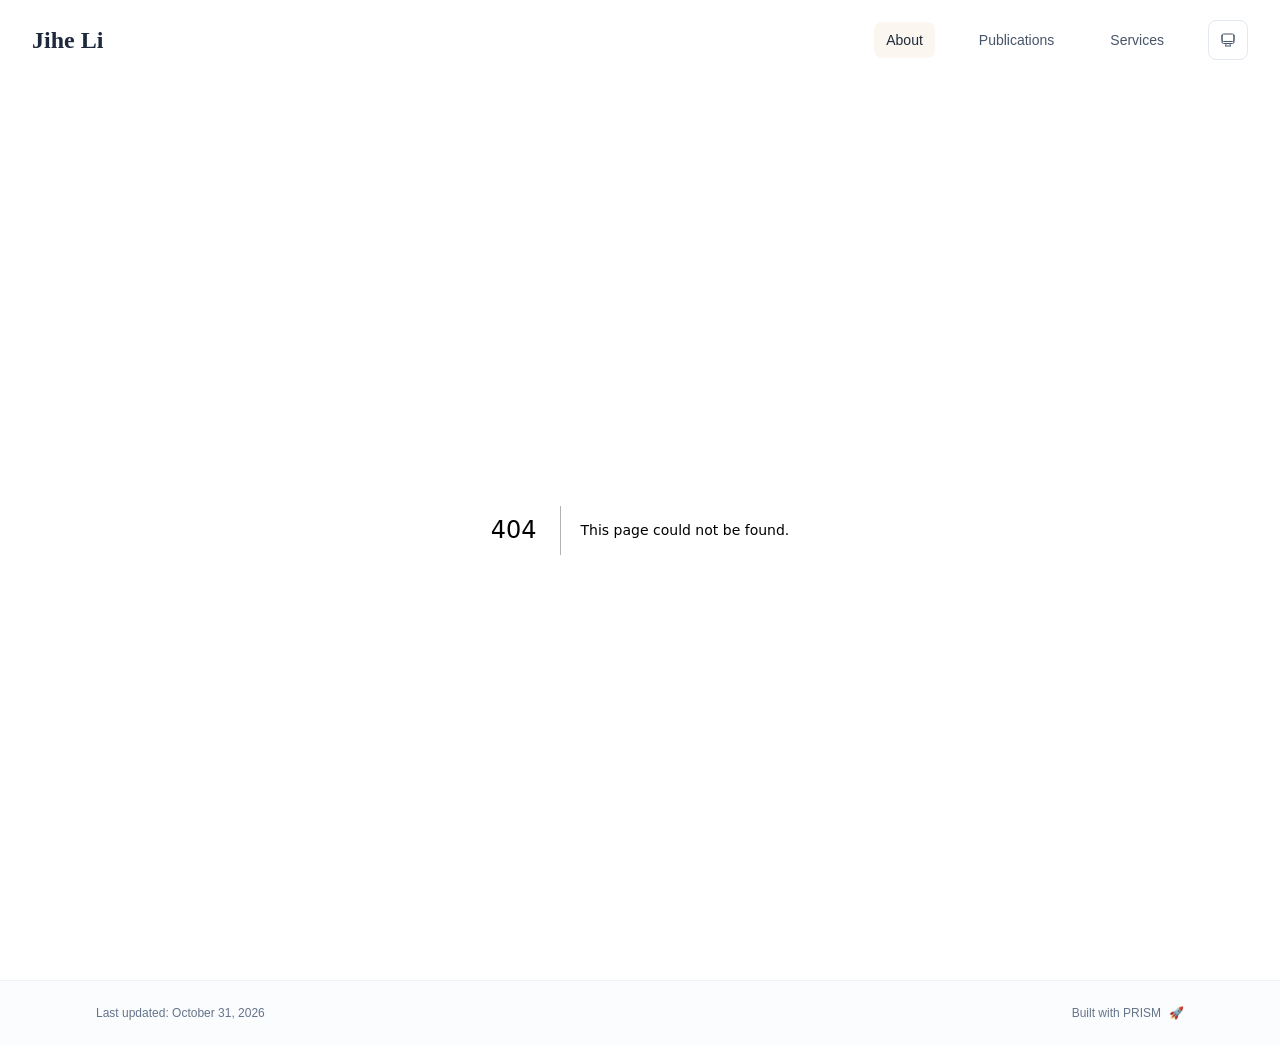
==== commit 074b72d5: "update" ====
--- a/404/index.html
+++ b/404/index.html
@@ -1,4 +1,4 @@
-<!DOCTYPE html><!--cigk49gEgJH98D1oQCx_d--><html lang="en" class="scroll-smooth"><head><meta charSet="utf-8"/><meta name="viewport" content="width=device-width, initial-scale=1"/><link rel="stylesheet" href="/_next/static/css/8cb6416d0acd12cd.css" data-precedence="next"/><link rel="preload" as="script" fetchPriority="low" href="/_next/static/chunks/webpack-4a6fea9592d99ef7.js"/><script src="/_next/static/chunks/4bd1b696-c023c6e3521b1417.js" async=""></script><script src="/_next/static/chunks/255-e057be79bd379a49.js" async=""></script><script src="/_next/static/chunks/main-app-35e588bac4b90381.js" async=""></script><script src="/_next/static/chunks/185-02e5984e85404956.js" async=""></script><script src="/_next/static/chunks/619-9168df9c2a29b74b.js" async=""></script><script src="/_next/static/chunks/599-36b43173d762fc47.js" async=""></script><script src="/_next/static/chunks/app/layout-0357ada6df60ca63.js" async=""></script><link rel="icon" href="/icon.png" type="image/svg+xml"/><link rel="dns-prefetch" href="https://google-fonts.jialeliu.com"/><link rel="preconnect" href="https://google-fonts.jialeliu.com" crossorigin=""/><link rel="preload" as="style" href="https://google-fonts.jialeliu.com/css2?family=Inter:wght@300;400;500;600;700&amp;family=Crimson+Text:ital,wght@0,400;0,600;1,400&amp;display=swap"/><title>404: This page could not be found.</title><meta name="robots" content="noindex"/><title>Jihe Li</title><meta name="description" content="PhD student at the University of Bern."/><meta name="author" content="Jihe Li"/><meta name="keywords" content="Jihe Li,PhD,Research,University of Bern"/><meta name="creator" content="Jihe Li"/><meta name="publisher" content="Jihe Li"/><meta property="og:title" content="Jihe Li"/><meta property="og:description" content="PhD student at the University of Bern."/><meta property="og:site_name" content="Jihe Li&#x27;s Academic Website"/><meta property="og:locale" content="en_US"/><meta property="og:type" content="website"/><meta name="twitter:card" content="summary"/><meta name="twitter:title" content="Jihe Li"/><meta name="twitter:description" content="PhD student at the University of Bern."/><link rel="icon" href="/icon.png"/><link rel="stylesheet" id="gfonts-css" href="https://google-fonts.jialeliu.com/css2?family=Inter:wght@300;400;500;600;700&amp;family=Crimson+Text:ital,wght@0,400;0,600;1,400&amp;display=swap" media="print"/><script>
+<!DOCTYPE html><!--f4g1PlA19WrccKLda4Lyw--><html lang="en" class="scroll-smooth"><head><meta charSet="utf-8"/><meta name="viewport" content="width=device-width, initial-scale=1"/><link rel="stylesheet" href="/_next/static/css/78b93bb70179e9b0.css" data-precedence="next"/><link rel="preload" as="script" fetchPriority="low" href="/_next/static/chunks/webpack-4a6fea9592d99ef7.js"/><script src="/_next/static/chunks/4bd1b696-c023c6e3521b1417.js" async=""></script><script src="/_next/static/chunks/255-e057be79bd379a49.js" async=""></script><script src="/_next/static/chunks/main-app-af5f740aae709c48.js" async=""></script><script src="/_next/static/chunks/185-02e5984e85404956.js" async=""></script><script src="/_next/static/chunks/619-9168df9c2a29b74b.js" async=""></script><script src="/_next/static/chunks/599-36b43173d762fc47.js" async=""></script><script src="/_next/static/chunks/app/layout-8d3e2ef6a0ca68a4.js" async=""></script><link rel="icon" href="/icon.png" type="image/svg+xml"/><link rel="dns-prefetch" href="https://google-fonts.jialeliu.com"/><link rel="preconnect" href="https://google-fonts.jialeliu.com" crossorigin=""/><link rel="preload" as="style" href="https://google-fonts.jialeliu.com/css2?family=Inter:wght@300;400;500;600;700&amp;family=Crimson+Text:ital,wght@0,400;0,600;1,400&amp;display=swap"/><title>404: This page could not be found.</title><meta name="robots" content="noindex"/><title>Jihe Li</title><meta name="description" content="PhD student at the University of Bern."/><meta name="author" content="Jihe Li"/><meta name="keywords" content="Jihe Li,PhD,Research,University of Bern"/><meta name="creator" content="Jihe Li"/><meta name="publisher" content="Jihe Li"/><meta property="og:title" content="Jihe Li"/><meta property="og:description" content="PhD student at the University of Bern."/><meta property="og:site_name" content="Jihe Li&#x27;s Academic Website"/><meta property="og:locale" content="en_US"/><meta property="og:type" content="website"/><meta name="twitter:card" content="summary"/><meta name="twitter:title" content="Jihe Li"/><meta name="twitter:description" content="PhD student at the University of Bern."/><link rel="icon" href="/icon.png"/><link rel="stylesheet" id="gfonts-css" href="https://google-fonts.jialeliu.com/css2?family=Inter:wght@300;400;500;600;700&amp;family=Crimson+Text:ital,wght@0,400;0,600;1,400&amp;display=swap" media="print"/><script>
               (function(){
                 var l = document.getElementById('gfonts-css');
                 if (!l) return;
@@ -21,4 +21,4 @@
                 root.classList.add('light');
                 root.setAttribute('data-theme', 'light');
               }
-            </script><script src="/_next/static/chunks/polyfills-42372ed130431b0a.js" noModule=""></script></head><body class="font-sans antialiased"><div hidden=""><!--$--><!--/$--></div><div style="visibility:hidden"><nav class="fixed top-0 left-0 right-0 z-50" data-headlessui-state=""><div class="transition-all duration-300 ease-out bg-transparent" style="transform:translateY(-100px)"><div class="max-w-7xl mx-auto px-4 sm:px-6 lg:px-8"><div class="flex justify-between items-center h-16 lg:h-20"><div class="flex-shrink-0" tabindex="0"><a class="text-xl lg:text-2xl font-serif font-semibold text-primary hover:text-accent transition-colors duration-200" href="/">Jihe Li</a></div><div class="hidden lg:block"><div class="ml-10 flex items-center space-x-8"><div class="flex items-baseline space-x-8"><a class="relative px-3 py-2 text-sm font-medium transition-all duration-200 rounded hover:bg-accent/10 hover:shadow-sm text-primary" href="/#about"><span class="relative z-10">About</span><div class="absolute inset-0 bg-accent/10 rounded-lg"></div></a><a class="relative px-3 py-2 text-sm font-medium transition-all duration-200 rounded hover:bg-accent/10 hover:shadow-sm text-neutral-600 hover:text-primary" href="/#publications"><span class="relative z-10">Publications</span></a><a class="relative px-3 py-2 text-sm font-medium transition-all duration-200 rounded hover:bg-accent/10 hover:shadow-sm text-neutral-600 hover:text-primary" href="/#services"><span class="relative z-10">Services</span></a></div><div class="flex items-center justify-center w-10 h-10 rounded-lg border border-neutral-200 dark:border-[rgba(148,163,184,0.24)] bg-background dark:bg-neutral-800"><div class="w-4 h-4 rounded-full bg-neutral-300 animate-pulse"></div></div></div></div><div class="lg:hidden flex items-center space-x-2"><div class="flex items-center justify-center w-10 h-10 rounded-lg border border-neutral-200 dark:border-[rgba(148,163,184,0.24)] bg-background dark:bg-neutral-800"><div class="w-4 h-4 rounded-full bg-neutral-300 animate-pulse"></div></div><button class="inline-flex items-center justify-center p-2 rounded-md text-neutral-600 hover:text-primary hover:bg-neutral-100 dark:hover:bg-neutral-800 focus:outline-none focus:ring-2 focus:ring-inset focus:ring-accent transition-colors duration-200" id="headlessui-disclosure-button-_R_5pdb_" type="button" aria-expanded="false" data-headlessui-state=""><span class="sr-only">Open main menu</span><div><svg xmlns="http://www.w3.org/2000/svg" fill="none" viewBox="0 0 24 24" stroke-width="1.5" stroke="currentColor" aria-hidden="true" data-slot="icon" class="block h-6 w-6"><path stroke-linecap="round" stroke-linejoin="round" d="M3.75 6.75h16.5M3.75 12h16.5m-16.5 5.25h16.5"></path></svg></div></button></div></div></div></div></nav><main class="min-h-screen pt-16 lg:pt-20"><div style="font-family:system-ui,&quot;Segoe UI&quot;,Roboto,Helvetica,Arial,sans-serif,&quot;Apple Color Emoji&quot;,&quot;Segoe UI Emoji&quot;;height:100vh;text-align:center;display:flex;flex-direction:column;align-items:center;justify-content:center"><div><style>body{color:#000;background:#fff;margin:0}.next-error-h1{border-right:1px solid rgba(0,0,0,.3)}@media (prefers-color-scheme:dark){body{color:#fff;background:#000}.next-error-h1{border-right:1px solid rgba(255,255,255,.3)}}</style><h1 class="next-error-h1" style="display:inline-block;margin:0 20px 0 0;padding:0 23px 0 0;font-size:24px;font-weight:500;vertical-align:top;line-height:49px">404</h1><div style="display:inline-block"><h2 style="font-size:14px;font-weight:400;line-height:49px;margin:0">This page could not be found.</h2></div></div></div><!--$--><!--/$--></main><footer class="border-t border-neutral-200/50 bg-neutral-50/50 dark:bg-neutral-900/50 dark:border-neutral-700/50"><div class="max-w-6xl mx-auto px-4 sm:px-6 lg:px-8 py-6"><div class="flex flex-col sm:flex-row justify-between items-center gap-2"><p class="text-xs text-neutral-500">Last updated: <!-- -->July 16, 2026</p><p class="text-xs text-neutral-500 flex items-center"><a href="https://github.com/xyjoey/PRISM" target="_blank" rel="noopener noreferrer">Built with PRISM</a><span class="ml-2">🚀</span></p></div></div></footer></div><script src="/_next/static/chunks/webpack-4a6fea9592d99ef7.js" id="_R_" async=""></script><script>(self.__next_f=self.__next_f||[]).push([0])</script><script>self.__next_f.push([1,"1:\"$Sreact.fragment\"\n2:I[7558,[\"185\",\"static/chunks/185-02e5984e85404956.js\",\"619\",\"static/chunks/619-9168df9c2a29b74b.js\",\"599\",\"static/chunks/599-36b43173d762fc47.js\",\"177\",\"static/chunks/app/layout-0357ada6df60ca63.js\"],\"ThemeProvider\"]\n3:I[9994,[\"185\",\"static/chunks/185-02e5984e85404956.js\",\"619\",\"static/chunks/619-9168df9c2a29b74b.js\",\"599\",\"static/chunks/599-36b43173d762fc47.js\",\"177\",\"static/chunks/app/layout-0357ada6df60ca63.js\"],\"default\"]\n4:I[9766,[],\"\"]\n5:I[8924,[],\"\"]\n6:I[7923,[\"185\",\"static/chunks/185-02e5984e85404956.js\",\"619\",\"static/chunks/619-9168df9c2a29b74b.js\",\"599\",\"static/chunks/599-36b43173d762fc47.js\",\"177\",\"static/chunks/app/layout-0357ada6df60ca63.js\"],\"default\"]\nb:I[7150,[],\"\"]\n:HL[\"/_next/static/css/8cb6416d0acd12cd.css\",\"style\"]\n"])</script><script>self.__next_f.push([1,"0:{\"P\":null,\"b\":\"cigk49gEgJH98D1oQCx-d\",\"p\":\"\",\"c\":[\"\",\"_not-found\",\"\"],\"i\":false,\"f\":[[[\"\",{\"children\":[\"/_not-found\",{\"children\":[\"__PAGE__\",{}]}]},\"$undefined\",\"$undefined\",true],[\"\",[\"$\",\"$1\",\"c\",{\"children\":[[[\"$\",\"link\",\"0\",{\"rel\":\"stylesheet\",\"href\":\"/_next/static/css/8cb6416d0acd12cd.css\",\"precedence\":\"next\",\"crossOrigin\":\"$undefined\",\"nonce\":\"$undefined\"}]],[\"$\",\"html\",null,{\"lang\":\"en\",\"className\":\"scroll-smooth\",\"suppressHydrationWarning\":true,\"children\":[[\"$\",\"head\",null,{\"children\":[[\"$\",\"link\",null,{\"rel\":\"icon\",\"href\":\"/icon.png\",\"type\":\"image/svg+xml\"}],[\"$\",\"link\",null,{\"rel\":\"dns-prefetch\",\"href\":\"https://google-fonts.jialeliu.com\"}],[\"$\",\"link\",null,{\"rel\":\"preconnect\",\"href\":\"https://google-fonts.jialeliu.com\",\"crossOrigin\":\"\"}],[\"$\",\"link\",null,{\"rel\":\"preload\",\"as\":\"style\",\"href\":\"https://google-fonts.jialeliu.com/css2?family=Inter:wght@300;400;500;600;700\u0026family=Crimson+Text:ital,wght@0,400;0,600;1,400\u0026display=swap\"}],[\"$\",\"link\",null,{\"rel\":\"stylesheet\",\"id\":\"gfonts-css\",\"href\":\"https://google-fonts.jialeliu.com/css2?family=Inter:wght@300;400;500;600;700\u0026family=Crimson+Text:ital,wght@0,400;0,600;1,400\u0026display=swap\",\"media\":\"print\"}],[\"$\",\"script\",null,{\"dangerouslySetInnerHTML\":{\"__html\":\"\\n              (function(){\\n                var l = document.getElementById('gfonts-css');\\n                if (!l) return;\\n                if (l.media !== 'all') {\\n                  l.addEventListener('load', function(){ try { l.media = 'all'; } catch(e){} });\\n                }\\n              })();\\n            \"}}],[\"$\",\"noscript\",null,{\"children\":[\"$\",\"link\",null,{\"rel\":\"stylesheet\",\"href\":\"https://google-fonts.jialeliu.com/css2?family=Inter:wght@300;400;500;600;700\u0026family=Crimson+Text:ital,wght@0,400;0,600;1,400\u0026display=swap\"}]}],[\"$\",\"script\",null,{\"dangerouslySetInnerHTML\":{\"__html\":\"\\n              try {\\n                const theme = localStorage.getItem('theme-storage');\\n                const parsed = theme ? JSON.parse(theme) : null;\\n                const setting = parsed?.state?.theme || 'system';\\n                const prefersDark = typeof window !== 'undefined' \u0026\u0026 window.matchMedia \u0026\u0026 window.matchMedia('(prefers-color-scheme: dark)').matches;\\n                const effective = setting === 'dark' ? 'dark' : (setting === 'light' ? 'light' : (prefersDark ? 'dark' : 'light'));\\n                var root = document.documentElement;\\n                root.classList.add(effective);\\n                root.setAttribute('data-theme', effective);\\n              } catch (e) {\\n                var root = document.documentElement;\\n                root.classList.add('light');\\n                root.setAttribute('data-theme', 'light');\\n              }\\n            \"}}]]}],[\"$\",\"body\",null,{\"className\":\"font-sans antialiased\",\"children\":[\"$\",\"$L2\",null,{\"children\":[[\"$\",\"$L3\",null,{\"items\":[{\"title\":\"About\",\"type\":\"page\",\"target\":\"about\",\"href\":\"/\"},{\"title\":\"Publications\",\"type\":\"page\",\"target\":\"publications\",\"href\":\"/publications\"},{\"title\":\"Services\",\"type\":\"page\",\"target\":\"services\",\"href\":\"/services\"}],\"siteTitle\":\"Jihe Li\",\"enableOnePageMode\":true}],[\"$\",\"main\",null,{\"className\":\"min-h-screen pt-16 lg:pt-20\",\"children\":[\"$\",\"$L4\",null,{\"parallelRouterKey\":\"children\",\"error\":\"$undefined\",\"errorStyles\":\"$undefined\",\"errorScripts\":\"$undefined\",\"template\":[\"$\",\"$L5\",null,{}],\"templateStyles\":\"$undefined\",\"templateScripts\":\"$undefined\",\"notFound\":\"$undefined\",\"forbidden\":\"$undefined\",\"unauthorized\":\"$undefined\"}]}],[\"$\",\"$L6\",null,{\"lastUpdated\":\"July 16, 2026\"}]]}]}]]}]]}],{\"children\":[\"/_not-found\",[\"$\",\"$1\",\"c\",{\"children\":[null,[\"$\",\"$L4\",null,{\"parallelRouterKey\":\"children\",\"error\":\"$undefined\",\"errorStyles\":\"$undefined\",\"errorScripts\":\"$undefined\",\"template\":[\"$\",\"$L5\",null,{}],\"templateStyles\":\"$undefined\",\"templateScripts\":\"$undefined\",\"notFound\":\"$undefined\",\"forbidden\":\"$undefined\",\"unauthorized\":\"$undefined\"}]]}],{\"children\":[\"__PAGE__\",[\"$\",\"$1\",\"c\",{\"children\":[[[\"$\",\"title\",null,{\"children\":\"404: This page could not be found.\"}],[\"$\",\"div\",null,{\"style\":{\"fontFamily\":\"system-ui,\\\"Segoe UI\\\",Roboto,Helvetica,Arial,sans-serif,\\\"Apple Color Emoji\\\",\\\"Segoe UI Emoji\\\"\",\"height\":\"100vh\",\"textAlign\":\"center\",\"display\":\"flex\",\"flexDirection\":\"column\",\"alignItems\":\"center\",\"justifyContent\":\"center\"},\"children\":[\"$\",\"div\",null,{\"children\":[[\"$\",\"style\",null,{\"dangerouslySetInnerHTML\":{\"__html\":\"body{color:#000;background:#fff;margin:0}.next-error-h1{border-right:1px solid rgba(0,0,0,.3)}@media (prefers-color-scheme:dark){body{color:#fff;background:#000}.next-error-h1{border-right:1px solid rgba(255,255,255,.3)}}\"}}],\"$L7\",\"$L8\"]}]}]],null,\"$L9\"]}],{},null,false]},null,false]},null,false],\"$La\",false]],\"m\":\"$undefined\",\"G\":[\"$b\",[]],\"s\":false,\"S\":true}\n"])</script><script>self.__next_f.push([1,"c:I[4431,[],\"OutletBoundary\"]\ne:I[5278,[],\"AsyncMetadataOutlet\"]\n10:I[4431,[],\"ViewportBoundary\"]\n12:I[4431,[],\"MetadataBoundary\"]\n13:\"$Sreact.suspense\"\n7:[\"$\",\"h1\",null,{\"className\":\"next-error-h1\",\"style\":{\"display\":\"inline-block\",\"margin\":\"0 20px 0 0\",\"padding\":\"0 23px 0 0\",\"fontSize\":24,\"fontWeight\":500,\"verticalAlign\":\"top\",\"lineHeight\":\"49px\"},\"children\":404}]\n8:[\"$\",\"div\",null,{\"style\":{\"display\":\"inline-block\"},\"children\":[\"$\",\"h2\",null,{\"style\":{\"fontSize\":14,\"fontWeight\":400,\"lineHeight\":\"49px\",\"margin\":0},\"children\":\"This page could not be found.\"}]}]\n9:[\"$\",\"$Lc\",null,{\"children\":[\"$Ld\",[\"$\",\"$Le\",null,{\"promise\":\"$@f\"}]]}]\na:[\"$\",\"$1\",\"h\",{\"children\":[[\"$\",\"meta\",null,{\"name\":\"robots\",\"content\":\"noindex\"}],[[\"$\",\"$L10\",null,{\"children\":\"$L11\"}],null],[\"$\",\"$L12\",null,{\"children\":[\"$\",\"div\",null,{\"hidden\":true,\"children\":[\"$\",\"$13\",null,{\"fallback\":null,\"children\":\"$L14\"}]}]}]]}]\n"])</script><script>self.__next_f.push([1,"11:[[\"$\",\"meta\",\"0\",{\"charSet\":\"utf-8\"}],[\"$\",\"meta\",\"1\",{\"name\":\"viewport\",\"content\":\"width=device-width, initial-scale=1\"}]]\nd:null\n"])</script><script>self.__next_f.push([1,"15:I[622,[],\"IconMark\"]\n"])</script><script>self.__next_f.push([1,"f:{\"metadata\":[[\"$\",\"title\",\"0\",{\"children\":\"Jihe Li\"}],[\"$\",\"meta\",\"1\",{\"name\":\"description\",\"content\":\"PhD student at the University of Bern.\"}],[\"$\",\"meta\",\"2\",{\"name\":\"author\",\"content\":\"Jihe Li\"}],[\"$\",\"meta\",\"3\",{\"name\":\"keywords\",\"content\":\"Jihe Li,PhD,Research,University of Bern\"}],[\"$\",\"meta\",\"4\",{\"name\":\"creator\",\"content\":\"Jihe Li\"}],[\"$\",\"meta\",\"5\",{\"name\":\"publisher\",\"content\":\"Jihe Li\"}],[\"$\",\"meta\",\"6\",{\"property\":\"og:title\",\"content\":\"Jihe Li\"}],[\"$\",\"meta\",\"7\",{\"property\":\"og:description\",\"content\":\"PhD student at the University of Bern.\"}],[\"$\",\"meta\",\"8\",{\"property\":\"og:site_name\",\"content\":\"Jihe Li's Academic Website\"}],[\"$\",\"meta\",\"9\",{\"property\":\"og:locale\",\"content\":\"en_US\"}],[\"$\",\"meta\",\"10\",{\"property\":\"og:type\",\"content\":\"website\"}],[\"$\",\"meta\",\"11\",{\"name\":\"twitter:card\",\"content\":\"summary\"}],[\"$\",\"meta\",\"12\",{\"name\":\"twitter:title\",\"content\":\"Jihe Li\"}],[\"$\",\"meta\",\"13\",{\"name\":\"twitter:description\",\"content\":\"PhD student at the University of Bern.\"}],[\"$\",\"link\",\"14\",{\"rel\":\"icon\",\"href\":\"/icon.png\"}],[\"$\",\"$L15\",\"15\",{}]],\"error\":null,\"digest\":\"$undefined\"}\n"])</script><script>self.__next_f.push([1,"14:\"$f:metadata\"\n"])</script></body></html>+            </script><script src="/_next/static/chunks/polyfills-42372ed130431b0a.js" noModule=""></script></head><body class="font-sans antialiased"><div hidden=""><!--$--><!--/$--></div><div style="visibility:hidden"><nav class="fixed top-0 left-0 right-0 z-50" data-headlessui-state=""><div class="transition-all duration-300 ease-out bg-transparent" style="transform:translateY(-100px)"><div class="max-w-7xl mx-auto px-4 sm:px-6 lg:px-8"><div class="flex justify-between items-center h-16 lg:h-20"><div class="flex-shrink-0" tabindex="0"><a class="text-xl lg:text-2xl font-serif font-semibold text-primary hover:text-accent transition-colors duration-200" href="/">Jihe Li</a></div><div class="hidden lg:block"><div class="ml-10 flex items-center space-x-8"><div class="flex items-baseline space-x-8"><a class="relative px-3 py-2 text-sm font-medium transition-all duration-200 rounded hover:bg-accent/10 hover:shadow-sm text-primary" href="/#about"><span class="relative z-10">About</span><div class="absolute inset-0 bg-accent/10 rounded-lg"></div></a><a class="relative px-3 py-2 text-sm font-medium transition-all duration-200 rounded hover:bg-accent/10 hover:shadow-sm text-neutral-600 hover:text-primary" href="/#publications"><span class="relative z-10">Publications</span></a><a class="relative px-3 py-2 text-sm font-medium transition-all duration-200 rounded hover:bg-accent/10 hover:shadow-sm text-neutral-600 hover:text-primary" href="/#services"><span class="relative z-10">Services</span></a></div><div class="flex items-center justify-center w-10 h-10 rounded-lg border border-neutral-200 dark:border-[rgba(148,163,184,0.24)] bg-background dark:bg-neutral-800"><div class="w-4 h-4 rounded-full bg-neutral-300 animate-pulse"></div></div></div></div><div class="lg:hidden flex items-center space-x-2"><div class="flex items-center justify-center w-10 h-10 rounded-lg border border-neutral-200 dark:border-[rgba(148,163,184,0.24)] bg-background dark:bg-neutral-800"><div class="w-4 h-4 rounded-full bg-neutral-300 animate-pulse"></div></div><button class="inline-flex items-center justify-center p-2 rounded-md text-neutral-600 hover:text-primary hover:bg-neutral-100 dark:hover:bg-neutral-800 focus:outline-none focus:ring-2 focus:ring-inset focus:ring-accent transition-colors duration-200" id="headlessui-disclosure-button-_R_5pdb_" type="button" aria-expanded="false" data-headlessui-state=""><span class="sr-only">Open main menu</span><div><svg xmlns="http://www.w3.org/2000/svg" fill="none" viewBox="0 0 24 24" stroke-width="1.5" stroke="currentColor" aria-hidden="true" data-slot="icon" class="block h-6 w-6"><path stroke-linecap="round" stroke-linejoin="round" d="M3.75 6.75h16.5M3.75 12h16.5m-16.5 5.25h16.5"></path></svg></div></button></div></div></div></div></nav><main class="min-h-screen pt-16 lg:pt-20"><div style="font-family:system-ui,&quot;Segoe UI&quot;,Roboto,Helvetica,Arial,sans-serif,&quot;Apple Color Emoji&quot;,&quot;Segoe UI Emoji&quot;;height:100vh;text-align:center;display:flex;flex-direction:column;align-items:center;justify-content:center"><div><style>body{color:#000;background:#fff;margin:0}.next-error-h1{border-right:1px solid rgba(0,0,0,.3)}@media (prefers-color-scheme:dark){body{color:#fff;background:#000}.next-error-h1{border-right:1px solid rgba(255,255,255,.3)}}</style><h1 class="next-error-h1" style="display:inline-block;margin:0 20px 0 0;padding:0 23px 0 0;font-size:24px;font-weight:500;vertical-align:top;line-height:49px">404</h1><div style="display:inline-block"><h2 style="font-size:14px;font-weight:400;line-height:49px;margin:0">This page could not be found.</h2></div></div></div><!--$--><!--/$--></main><footer class="border-t border-neutral-200/50 bg-neutral-50/50 dark:bg-neutral-900/50 dark:border-neutral-700/50"><div class="max-w-6xl mx-auto px-4 sm:px-6 lg:px-8 py-6"><div class="flex flex-col sm:flex-row justify-between items-center gap-2"><p class="text-xs text-neutral-500">Last updated: <!-- -->October 31, 2026</p><p class="text-xs text-neutral-500 flex items-center"><a href="https://github.com/xyjoey/PRISM" target="_blank" rel="noopener noreferrer">Built with PRISM</a><span class="ml-2">🚀</span></p></div></div></footer></div><script src="/_next/static/chunks/webpack-4a6fea9592d99ef7.js" id="_R_" async=""></script><script>(self.__next_f=self.__next_f||[]).push([0])</script><script>self.__next_f.push([1,"1:\"$Sreact.fragment\"\n2:I[7558,[\"185\",\"static/chunks/185-02e5984e85404956.js\",\"619\",\"static/chunks/619-9168df9c2a29b74b.js\",\"599\",\"static/chunks/599-36b43173d762fc47.js\",\"177\",\"static/chunks/app/layout-8d3e2ef6a0ca68a4.js\"],\"ThemeProvider\"]\n3:I[9994,[\"185\",\"static/chunks/185-02e5984e85404956.js\",\"619\",\"static/chunks/619-9168df9c2a29b74b.js\",\"599\",\"static/chunks/599-36b43173d762fc47.js\",\"177\",\"static/chunks/app/layout-8d3e2ef6a0ca68a4.js\"],\"default\"]\n4:I[9766,[],\"\"]\n5:I[8924,[],\"\"]\n6:I[7923,[\"185\",\"static/chunks/185-02e5984e85404956.js\",\"619\",\"static/chunks/619-9168df9c2a29b74b.js\",\"599\",\"static/chunks/599-36b43173d762fc47.js\",\"177\",\"static/chunks/app/layout-8d3e2ef6a0ca68a4.js\"],\"default\"]\nb:I[7150,[],\"\"]\n:HL[\"/_next/static/css/78b93bb70179e9b0.css\",\"style\"]\n"])</script><script>self.__next_f.push([1,"0:{\"P\":null,\"b\":\"f4g1PlA19WrccKLda4Lyw\",\"p\":\"\",\"c\":[\"\",\"_not-found\",\"\"],\"i\":false,\"f\":[[[\"\",{\"children\":[\"/_not-found\",{\"children\":[\"__PAGE__\",{}]}]},\"$undefined\",\"$undefined\",true],[\"\",[\"$\",\"$1\",\"c\",{\"children\":[[[\"$\",\"link\",\"0\",{\"rel\":\"stylesheet\",\"href\":\"/_next/static/css/78b93bb70179e9b0.css\",\"precedence\":\"next\",\"crossOrigin\":\"$undefined\",\"nonce\":\"$undefined\"}]],[\"$\",\"html\",null,{\"lang\":\"en\",\"className\":\"scroll-smooth\",\"suppressHydrationWarning\":true,\"children\":[[\"$\",\"head\",null,{\"children\":[[\"$\",\"link\",null,{\"rel\":\"icon\",\"href\":\"/icon.png\",\"type\":\"image/svg+xml\"}],[\"$\",\"link\",null,{\"rel\":\"dns-prefetch\",\"href\":\"https://google-fonts.jialeliu.com\"}],[\"$\",\"link\",null,{\"rel\":\"preconnect\",\"href\":\"https://google-fonts.jialeliu.com\",\"crossOrigin\":\"\"}],[\"$\",\"link\",null,{\"rel\":\"preload\",\"as\":\"style\",\"href\":\"https://google-fonts.jialeliu.com/css2?family=Inter:wght@300;400;500;600;700\u0026family=Crimson+Text:ital,wght@0,400;0,600;1,400\u0026display=swap\"}],[\"$\",\"link\",null,{\"rel\":\"stylesheet\",\"id\":\"gfonts-css\",\"href\":\"https://google-fonts.jialeliu.com/css2?family=Inter:wght@300;400;500;600;700\u0026family=Crimson+Text:ital,wght@0,400;0,600;1,400\u0026display=swap\",\"media\":\"print\"}],[\"$\",\"script\",null,{\"dangerouslySetInnerHTML\":{\"__html\":\"\\n              (function(){\\n                var l = document.getElementById('gfonts-css');\\n                if (!l) return;\\n                if (l.media !== 'all') {\\n                  l.addEventListener('load', function(){ try { l.media = 'all'; } catch(e){} });\\n                }\\n              })();\\n            \"}}],[\"$\",\"noscript\",null,{\"children\":[\"$\",\"link\",null,{\"rel\":\"stylesheet\",\"href\":\"https://google-fonts.jialeliu.com/css2?family=Inter:wght@300;400;500;600;700\u0026family=Crimson+Text:ital,wght@0,400;0,600;1,400\u0026display=swap\"}]}],[\"$\",\"script\",null,{\"dangerouslySetInnerHTML\":{\"__html\":\"\\n              try {\\n                const theme = localStorage.getItem('theme-storage');\\n                const parsed = theme ? JSON.parse(theme) : null;\\n                const setting = parsed?.state?.theme || 'system';\\n                const prefersDark = typeof window !== 'undefined' \u0026\u0026 window.matchMedia \u0026\u0026 window.matchMedia('(prefers-color-scheme: dark)').matches;\\n                const effective = setting === 'dark' ? 'dark' : (setting === 'light' ? 'light' : (prefersDark ? 'dark' : 'light'));\\n                var root = document.documentElement;\\n                root.classList.add(effective);\\n                root.setAttribute('data-theme', effective);\\n              } catch (e) {\\n                var root = document.documentElement;\\n                root.classList.add('light');\\n                root.setAttribute('data-theme', 'light');\\n              }\\n            \"}}]]}],[\"$\",\"body\",null,{\"className\":\"font-sans antialiased\",\"children\":[\"$\",\"$L2\",null,{\"children\":[[\"$\",\"$L3\",null,{\"items\":[{\"title\":\"About\",\"type\":\"page\",\"target\":\"about\",\"href\":\"/\"},{\"title\":\"Publications\",\"type\":\"page\",\"target\":\"publications\",\"href\":\"/publications\"},{\"title\":\"Services\",\"type\":\"page\",\"target\":\"services\",\"href\":\"/services\"}],\"siteTitle\":\"Jihe Li\",\"enableOnePageMode\":true}],[\"$\",\"main\",null,{\"className\":\"min-h-screen pt-16 lg:pt-20\",\"children\":[\"$\",\"$L4\",null,{\"parallelRouterKey\":\"children\",\"error\":\"$undefined\",\"errorStyles\":\"$undefined\",\"errorScripts\":\"$undefined\",\"template\":[\"$\",\"$L5\",null,{}],\"templateStyles\":\"$undefined\",\"templateScripts\":\"$undefined\",\"notFound\":\"$undefined\",\"forbidden\":\"$undefined\",\"unauthorized\":\"$undefined\"}]}],[\"$\",\"$L6\",null,{\"lastUpdated\":\"October 31, 2026\"}]]}]}]]}]]}],{\"children\":[\"/_not-found\",[\"$\",\"$1\",\"c\",{\"children\":[null,[\"$\",\"$L4\",null,{\"parallelRouterKey\":\"children\",\"error\":\"$undefined\",\"errorStyles\":\"$undefined\",\"errorScripts\":\"$undefined\",\"template\":[\"$\",\"$L5\",null,{}],\"templateStyles\":\"$undefined\",\"templateScripts\":\"$undefined\",\"notFound\":\"$undefined\",\"forbidden\":\"$undefined\",\"unauthorized\":\"$undefined\"}]]}],{\"children\":[\"__PAGE__\",[\"$\",\"$1\",\"c\",{\"children\":[[[\"$\",\"title\",null,{\"children\":\"404: This page could not be found.\"}],[\"$\",\"div\",null,{\"style\":{\"fontFamily\":\"system-ui,\\\"Segoe UI\\\",Roboto,Helvetica,Arial,sans-serif,\\\"Apple Color Emoji\\\",\\\"Segoe UI Emoji\\\"\",\"height\":\"100vh\",\"textAlign\":\"center\",\"display\":\"flex\",\"flexDirection\":\"column\",\"alignItems\":\"center\",\"justifyContent\":\"center\"},\"children\":[\"$\",\"div\",null,{\"children\":[[\"$\",\"style\",null,{\"dangerouslySetInnerHTML\":{\"__html\":\"body{color:#000;background:#fff;margin:0}.next-error-h1{border-right:1px solid rgba(0,0,0,.3)}@media (prefers-color-scheme:dark){body{color:#fff;background:#000}.next-error-h1{border-right:1px solid rgba(255,255,255,.3)}}\"}}],\"$L7\",\"$L8\"]}]}]],null,\"$L9\"]}],{},null,false]},null,false]},null,false],\"$La\",false]],\"m\":\"$undefined\",\"G\":[\"$b\",[]],\"s\":false,\"S\":true}\n"])</script><script>self.__next_f.push([1,"c:I[4431,[],\"OutletBoundary\"]\ne:I[5278,[],\"AsyncMetadataOutlet\"]\n10:I[4431,[],\"ViewportBoundary\"]\n12:I[4431,[],\"MetadataBoundary\"]\n13:\"$Sreact.suspense\"\n7:[\"$\",\"h1\",null,{\"className\":\"next-error-h1\",\"style\":{\"display\":\"inline-block\",\"margin\":\"0 20px 0 0\",\"padding\":\"0 23px 0 0\",\"fontSize\":24,\"fontWeight\":500,\"verticalAlign\":\"top\",\"lineHeight\":\"49px\"},\"children\":404}]\n8:[\"$\",\"div\",null,{\"style\":{\"display\":\"inline-block\"},\"children\":[\"$\",\"h2\",null,{\"style\":{\"fontSize\":14,\"fontWeight\":400,\"lineHeight\":\"49px\",\"margin\":0},\"children\":\"This page could not be found.\"}]}]\n9:[\"$\",\"$Lc\",null,{\"children\":[\"$Ld\",[\"$\",\"$Le\",null,{\"promise\":\"$@f\"}]]}]\na:[\"$\",\"$1\",\"h\",{\"children\":[[\"$\",\"meta\",null,{\"name\":\"robots\",\"content\":\"noindex\"}],[[\"$\",\"$L10\",null,{\"children\":\"$L11\"}],null],[\"$\",\"$L12\",null,{\"children\":[\"$\",\"div\",null,{\"hidden\":true,\"children\":[\"$\",\"$13\",null,{\"fallback\":null,\"children\":\"$L14\"}]}]}]]}]\n"])</script><script>self.__next_f.push([1,"11:[[\"$\",\"meta\",\"0\",{\"charSet\":\"utf-8\"}],[\"$\",\"meta\",\"1\",{\"name\":\"viewport\",\"content\":\"width=device-width, initial-scale=1\"}]]\nd:null\n"])</script><script>self.__next_f.push([1,"15:I[622,[],\"IconMark\"]\n"])</script><script>self.__next_f.push([1,"f:{\"metadata\":[[\"$\",\"title\",\"0\",{\"children\":\"Jihe Li\"}],[\"$\",\"meta\",\"1\",{\"name\":\"description\",\"content\":\"PhD student at the University of Bern.\"}],[\"$\",\"meta\",\"2\",{\"name\":\"author\",\"content\":\"Jihe Li\"}],[\"$\",\"meta\",\"3\",{\"name\":\"keywords\",\"content\":\"Jihe Li,PhD,Research,University of Bern\"}],[\"$\",\"meta\",\"4\",{\"name\":\"creator\",\"content\":\"Jihe Li\"}],[\"$\",\"meta\",\"5\",{\"name\":\"publisher\",\"content\":\"Jihe Li\"}],[\"$\",\"meta\",\"6\",{\"property\":\"og:title\",\"content\":\"Jihe Li\"}],[\"$\",\"meta\",\"7\",{\"property\":\"og:description\",\"content\":\"PhD student at the University of Bern.\"}],[\"$\",\"meta\",\"8\",{\"property\":\"og:site_name\",\"content\":\"Jihe Li's Academic Website\"}],[\"$\",\"meta\",\"9\",{\"property\":\"og:locale\",\"content\":\"en_US\"}],[\"$\",\"meta\",\"10\",{\"property\":\"og:type\",\"content\":\"website\"}],[\"$\",\"meta\",\"11\",{\"name\":\"twitter:card\",\"content\":\"summary\"}],[\"$\",\"meta\",\"12\",{\"name\":\"twitter:title\",\"content\":\"Jihe Li\"}],[\"$\",\"meta\",\"13\",{\"name\":\"twitter:description\",\"content\":\"PhD student at the University of Bern.\"}],[\"$\",\"link\",\"14\",{\"rel\":\"icon\",\"href\":\"/icon.png\"}],[\"$\",\"$L15\",\"15\",{}]],\"error\":null,\"digest\":\"$undefined\"}\n"])</script><script>self.__next_f.push([1,"14:\"$f:metadata\"\n"])</script></body></html>
--- a/_next/static/css/78b93bb70179e9b0.css
+++ b/_next/static/css/78b93bb70179e9b0.css
@@ -0,0 +1 @@
+/*! tailwindcss v4.1.10 | MIT License | https://tailwindcss.com */@layer properties{@supports (((-webkit-hyphens:none)) and (not (margin-trim:inline))) or ((-moz-orient:inline) and (not (color:rgb(from red r g b)))){*,::backdrop,:after,:before{--tw-translate-x:0;--tw-translate-y:0;--tw-translate-z:0;--tw-rotate-x:initial;--tw-rotate-y:initial;--tw-rotate-z:initial;--tw-skew-x:initial;--tw-skew-y:initial;--tw-space-y-reverse:0;--tw-space-x-reverse:0;--tw-border-style:solid;--tw-leading:initial;--tw-font-weight:initial;--tw-shadow:0 0 #0000;--tw-shadow-color:initial;--tw-shadow-alpha:100%;--tw-inset-shadow:0 0 #0000;--tw-inset-shadow-color:initial;--tw-inset-shadow-alpha:100%;--tw-ring-color:initial;--tw-ring-shadow:0 0 #0000;--tw-inset-ring-color:initial;--tw-inset-ring-shadow:0 0 #0000;--tw-ring-inset:initial;--tw-ring-offset-width:0px;--tw-ring-offset-color:#fff;--tw-ring-offset-shadow:0 0 #0000;--tw-blur:initial;--tw-brightness:initial;--tw-contrast:initial;--tw-grayscale:initial;--tw-hue-rotate:initial;--tw-invert:initial;--tw-opacity:initial;--tw-saturate:initial;--tw-sepia:initial;--tw-drop-shadow:initial;--tw-drop-shadow-color:initial;--tw-drop-shadow-alpha:100%;--tw-drop-shadow-size:initial;--tw-backdrop-blur:initial;--tw-backdrop-brightness:initial;--tw-backdrop-contrast:initial;--tw-backdrop-grayscale:initial;--tw-backdrop-hue-rotate:initial;--tw-backdrop-invert:initial;--tw-backdrop-opacity:initial;--tw-backdrop-saturate:initial;--tw-backdrop-sepia:initial;--tw-duration:initial;--tw-ease:initial;--tw-scale-x:1;--tw-scale-y:1;--tw-scale-z:1}}}@layer theme{:host,:root{--font-sans:"Inter",-apple-system,BlinkMacSystemFont,"Segoe UI",Roboto,sans-serif;--color-red-50:oklch(97.1% .013 17.38);--color-red-400:oklch(70.4% .191 22.216);--color-red-600:oklch(57.7% .245 27.325);--color-red-900:oklch(39.6% .141 25.723);--color-white:#fff;--spacing:.25rem;--container-2xl:42rem;--container-3xl:48rem;--container-4xl:56rem;--container-6xl:72rem;--container-7xl:80rem;--text-xs:.75rem;--text-xs--line-height:calc(1/.75);--text-sm:.875rem;--text-sm--line-height:calc(1.25/.875);--text-base:1rem;--text-base--line-height:calc(1.5/1);--text-lg:1.125rem;--text-lg--line-height:calc(1.75/1.125);--text-xl:1.25rem;--text-xl--line-height:calc(1.75/1.25);--text-2xl:1.5rem;--text-2xl--line-height:calc(2/1.5);--text-3xl:1.875rem;--text-3xl--line-height:calc(2.25/1.875);--text-4xl:2.25rem;--text-4xl--line-height:calc(2.5/2.25);--font-weight-medium:500;--font-weight-semibold:600;--font-weight-bold:700;--leading-tight:1.25;--leading-relaxed:1.625;--radius-md:.375rem;--radius-lg:.5rem;--radius-xl:.75rem;--radius-2xl:1rem;--ease-out:cubic-bezier(0,0,.2,1);--animate-pulse:pulse 2s cubic-bezier(.4,0,.6,1)infinite;--blur-xl:24px;--aspect-video:16/9;--default-transition-duration:.15s;--default-transition-timing-function:cubic-bezier(.4,0,.2,1);--default-font-family:"Inter",-apple-system,BlinkMacSystemFont,"Segoe UI",Roboto,sans-serif;--default-mono-font-family:"SF Mono",Monaco,"Cascadia Code","Roboto Mono",Consolas,"Courier New",monospace;--line-height-normal:1.5;--shadow-glass:0 8px 32px 0 #1f26875e}}@layer base{*,::backdrop,:after,:before{box-sizing:border-box;border:0 solid;margin:0;padding:0}::file-selector-button{box-sizing:border-box;border:0 solid;margin:0;padding:0}:host,html{-webkit-text-size-adjust:100%;tab-size:4;line-height:1.5;font-family:var(--default-font-family,ui-sans-serif,system-ui,sans-serif,"Apple Color Emoji","Segoe UI Emoji","Segoe UI Symbol","Noto Color Emoji");font-feature-settings:var(--default-font-feature-settings,normal);font-variation-settings:var(--default-font-variation-settings,normal);-webkit-tap-highlight-color:transparent}hr{height:0;color:inherit;border-top-width:1px}abbr:where([title]){-webkit-text-decoration:underline dotted;text-decoration:underline dotted}h1,h2,h3,h4,h5,h6{font-size:inherit;font-weight:inherit}a{color:inherit;-webkit-text-decoration:inherit;text-decoration:inherit}b,strong{font-weight:bolder}code,kbd,pre,samp{font-family:var(--default-mono-font-family,ui-monospace,SFMono-Regular,Menlo,Monaco,Consolas,"Liberation Mono","Courier New",monospace);font-feature-settings:var(--default-mono-font-feature-settings,normal);font-variation-settings:var(--default-mono-font-variation-settings,normal);font-size:1em}small{font-size:80%}sub,sup{vertical-align:baseline;font-size:75%;line-height:0;position:relative}sub{bottom:-.25em}sup{top:-.5em}table{text-indent:0;border-color:inherit;border-collapse:collapse}:-moz-focusring{outline:auto}progress{vertical-align:baseline}summary{display:list-item}menu,ol,ul{list-style:none}audio,canvas,embed,iframe,img,object,svg,video{vertical-align:middle;display:block}img,video{max-width:100%;height:auto}button,input,optgroup,select,textarea{font:inherit;font-feature-settings:inherit;font-variation-settings:inherit;letter-spacing:inherit;color:inherit;opacity:1;background-color:#0000;border-radius:0}::file-selector-button{font:inherit;font-feature-settings:inherit;font-variation-settings:inherit;letter-spacing:inherit;color:inherit;opacity:1;background-color:#0000;border-radius:0}:where(select:is([multiple],[size])) optgroup{font-weight:bolder}:where(select:is([multiple],[size])) optgroup option{padding-inline-start:20px}::file-selector-button{margin-inline-end:4px}::placeholder{opacity:1}@supports (not ((-webkit-appearance:-apple-pay-button))) or (contain-intrinsic-size:1px){::placeholder{color:currentColor}@supports (color:color-mix(in lab,red,red)){::placeholder{color:color-mix(in oklab,currentcolor 50%,transparent)}}}textarea{resize:vertical}::-webkit-search-decoration{-webkit-appearance:none}::-webkit-date-and-time-value{min-height:1lh;text-align:inherit}::-webkit-datetime-edit{display:inline-flex}::-webkit-datetime-edit-fields-wrapper{padding:0}::-webkit-datetime-edit,::-webkit-datetime-edit-year-field{padding-block:0}::-webkit-datetime-edit-day-field,::-webkit-datetime-edit-month-field{padding-block:0}::-webkit-datetime-edit-hour-field,::-webkit-datetime-edit-minute-field{padding-block:0}::-webkit-datetime-edit-millisecond-field,::-webkit-datetime-edit-second-field{padding-block:0}::-webkit-datetime-edit-meridiem-field{padding-block:0}:-moz-ui-invalid{box-shadow:none}button,input:where([type=button],[type=reset],[type=submit]){appearance:button}::file-selector-button{appearance:button}::-webkit-inner-spin-button,::-webkit-outer-spin-button{height:auto}[hidden]:where(:not([hidden=until-found])){display:none!important}}@layer components;@layer utilities{.sr-only{clip:rect(0,0,0,0);white-space:nowrap;border-width:0;width:1px;height:1px;margin:-1px;padding:0;overflow:hidden}.absolute,.sr-only{position:absolute}.fixed{position:fixed}.relative{position:relative}.static{position:static}.sticky{position:sticky}.inset-0{inset:calc(var(--spacing)*0)}.top-0{top:calc(var(--spacing)*0)}.top-1\/2{top:50%}.top-2{top:calc(var(--spacing)*2)}.top-8{top:calc(var(--spacing)*8)}.top-full{top:100%}.right-0{right:calc(var(--spacing)*0)}.right-2{right:calc(var(--spacing)*2)}.left-0{left:calc(var(--spacing)*0)}.left-1\/2{left:50%}.left-3{left:calc(var(--spacing)*3)}.z-10{z-index:10}.z-20{z-index:20}.z-40{z-index:40}.z-50{z-index:50}.mx-auto{margin-inline:auto}.my-4{margin-block:calc(var(--spacing)*4)}.mt-1{margin-top:calc(var(--spacing)*1)}.mt-2{margin-top:calc(var(--spacing)*2)}.mt-4{margin-top:calc(var(--spacing)*4)}.mt-6{margin-top:calc(var(--spacing)*6)}.mt-8{margin-top:calc(var(--spacing)*8)}.mt-auto{margin-top:auto}.mr-1{margin-right:calc(var(--spacing)*1)}.mr-1\.5{margin-right:calc(var(--spacing)*1.5)}.mr-2{margin-right:calc(var(--spacing)*2)}.mb-1{margin-bottom:calc(var(--spacing)*1)}.mb-2{margin-bottom:calc(var(--spacing)*2)}.mb-3{margin-bottom:calc(var(--spacing)*3)}.mb-4{margin-bottom:calc(var(--spacing)*4)}.mb-6{margin-bottom:calc(var(--spacing)*6)}.mb-8{margin-bottom:calc(var(--spacing)*8)}.ml-0{margin-left:calc(var(--spacing)*0)}.ml-2{margin-left:calc(var(--spacing)*2)}.ml-4{margin-left:calc(var(--spacing)*4)}.ml-10{margin-left:calc(var(--spacing)*10)}.line-clamp-2{-webkit-line-clamp:2}.line-clamp-2,.line-clamp-3{-webkit-box-orient:vertical;display:-webkit-box;overflow:hidden}.line-clamp-3{-webkit-line-clamp:3}.block{display:block}.flex{display:flex}.grid{display:grid}.hidden{display:none}.inline-flex{display:inline-flex}.aspect-video{aspect-ratio:var(--aspect-video)}.h-0{height:calc(var(--spacing)*0)}.h-2\.5{height:calc(var(--spacing)*2.5)}.h-3{height:calc(var(--spacing)*3)}.h-4{height:calc(var(--spacing)*4)}.h-5{height:calc(var(--spacing)*5)}.h-6{height:calc(var(--spacing)*6)}.h-10{height:calc(var(--spacing)*10)}.h-16{height:calc(var(--spacing)*16)}.h-64{height:calc(var(--spacing)*64)}.h-full{height:100%}.min-h-screen{min-height:100vh}.w-0{width:calc(var(--spacing)*0)}.w-2\.5{width:calc(var(--spacing)*2.5)}.w-3{width:calc(var(--spacing)*3)}.w-4{width:calc(var(--spacing)*4)}.w-5{width:calc(var(--spacing)*5)}.w-6{width:calc(var(--spacing)*6)}.w-10{width:calc(var(--spacing)*10)}.w-16{width:calc(var(--spacing)*16)}.w-32{width:calc(var(--spacing)*32)}.w-64{width:calc(var(--spacing)*64)}.w-full{width:100%}.max-w-2xl{max-width:var(--container-2xl)}.max-w-3xl{max-width:var(--container-3xl)}.max-w-4xl{max-width:var(--container-4xl)}.max-w-6xl{max-width:var(--container-6xl)}.max-w-7xl{max-width:var(--container-7xl)}.max-w-\[calc\(100vw-2rem\)\]{max-width:calc(100vw - 2rem)}.flex-shrink-0{flex-shrink:0}.flex-grow{flex-grow:1}.-translate-x-1\/2{--tw-translate-x:calc(calc(1/2*100%)*-1)}.-translate-x-1\/2,.-translate-y-1\/2{translate:var(--tw-translate-x)var(--tw-translate-y)}.-translate-y-1\/2{--tw-translate-y:calc(calc(1/2*100%)*-1)}.-translate-y-full{--tw-translate-y:-100%;translate:var(--tw-translate-x)var(--tw-translate-y)}.transform{transform:var(--tw-rotate-x,)var(--tw-rotate-y,)var(--tw-rotate-z,)var(--tw-skew-x,)var(--tw-skew-y,)}.animate-pulse{animation:var(--animate-pulse)}.cursor-pointer{cursor:pointer}.scroll-mt-24{scroll-margin-top:calc(var(--spacing)*24)}.list-inside{list-style-position:inside}.list-decimal{list-style-type:decimal}.list-disc{list-style-type:disc}.grid-cols-1{grid-template-columns:repeat(1,minmax(0,1fr))}.flex-col{flex-direction:column}.flex-wrap{flex-wrap:wrap}.items-baseline{align-items:baseline}.items-center{align-items:center}.items-start{align-items:flex-start}.justify-between{justify-content:space-between}.justify-center{justify-content:center}.gap-2{gap:calc(var(--spacing)*2)}.gap-3{gap:calc(var(--spacing)*3)}.gap-4{gap:calc(var(--spacing)*4)}.gap-6{gap:calc(var(--spacing)*6)}.gap-12{gap:calc(var(--spacing)*12)}:where(.space-y-1>:not(:last-child)){--tw-space-y-reverse:0;margin-block-start:calc(calc(var(--spacing)*1)*var(--tw-space-y-reverse));margin-block-end:calc(calc(var(--spacing)*1)*calc(1 - var(--tw-space-y-reverse)))}:where(.space-y-2>:not(:last-child)){--tw-space-y-reverse:0;margin-block-start:calc(calc(var(--spacing)*2)*var(--tw-space-y-reverse));margin-block-end:calc(calc(var(--spacing)*2)*calc(1 - var(--tw-space-y-reverse)))}:where(.space-y-3>:not(:last-child)){--tw-space-y-reverse:0;margin-block-start:calc(calc(var(--spacing)*3)*var(--tw-space-y-reverse));margin-block-end:calc(calc(var(--spacing)*3)*calc(1 - var(--tw-space-y-reverse)))}:where(.space-y-4>:not(:last-child)){--tw-space-y-reverse:0;margin-block-start:calc(calc(var(--spacing)*4)*var(--tw-space-y-reverse));margin-block-end:calc(calc(var(--spacing)*4)*calc(1 - var(--tw-space-y-reverse)))}:where(.space-y-6>:not(:last-child)){--tw-space-y-reverse:0;margin-block-start:calc(calc(var(--spacing)*6)*var(--tw-space-y-reverse));margin-block-end:calc(calc(var(--spacing)*6)*calc(1 - var(--tw-space-y-reverse)))}:where(.space-y-8>:not(:last-child)){--tw-space-y-reverse:0;margin-block-start:calc(calc(var(--spacing)*8)*var(--tw-space-y-reverse));margin-block-end:calc(calc(var(--spacing)*8)*calc(1 - var(--tw-space-y-reverse)))}:where(.space-x-0\.5>:not(:last-child)){--tw-space-x-reverse:0;margin-inline-start:calc(calc(var(--spacing)*.5)*var(--tw-space-x-reverse));margin-inline-end:calc(calc(var(--spacing)*.5)*calc(1 - var(--tw-space-x-reverse)))}:where(.space-x-2>:not(:last-child)){--tw-space-x-reverse:0;margin-inline-start:calc(calc(var(--spacing)*2)*var(--tw-space-x-reverse));margin-inline-end:calc(calc(var(--spacing)*2)*calc(1 - var(--tw-space-x-reverse)))}:where(.space-x-3>:not(:last-child)){--tw-space-x-reverse:0;margin-inline-start:calc(calc(var(--spacing)*3)*var(--tw-space-x-reverse));margin-inline-end:calc(calc(var(--spacing)*3)*calc(1 - var(--tw-space-x-reverse)))}:where(.space-x-8>:not(:last-child)){--tw-space-x-reverse:0;margin-inline-start:calc(calc(var(--spacing)*8)*var(--tw-space-x-reverse));margin-inline-end:calc(calc(var(--spacing)*8)*calc(1 - var(--tw-space-x-reverse)))}.overflow-hidden{overflow:hidden}.overflow-x-auto{overflow-x:auto}.scroll-smooth{scroll-behavior:smooth}.rounded{border-radius:.25rem}.rounded-2xl{border-radius:var(--radius-2xl)}.rounded-full{border-radius:3.40282e+38px}.rounded-lg{border-radius:var(--radius-lg)}.rounded-md{border-radius:var(--radius-md)}.rounded-xl{border-radius:var(--radius-xl)}.border{border-style:var(--tw-border-style);border-width:1px}.border-t{border-top-style:var(--tw-border-style);border-top-width:1px}.border-t-4{border-top-style:var(--tw-border-style);border-top-width:4px}.border-r-4{border-right-style:var(--tw-border-style);border-right-width:4px}.border-b{border-bottom-style:var(--tw-border-style);border-bottom-width:1px}.border-l-4{border-left-style:var(--tw-border-style);border-left-width:4px}.border-accent,.border-accent\/50{border-color:var(--accent)}@supports (color:color-mix(in lab,red,red)){.border-accent\/50{border-color:color-mix(in oklab,var(--accent)50%,transparent)}}.border-neutral-100{border-color:var(--neutral-100)}.border-neutral-200,.border-neutral-200\/50{border-color:var(--neutral-200)}@supports (color:color-mix(in lab,red,red)){.border-neutral-200\/50{border-color:color-mix(in oklab,var(--neutral-200)50%,transparent)}}.border-transparent{border-color:#0000}.border-t-accent{border-top-color:var(--accent)}.border-t-neutral-800{border-top-color:var(--neutral-800)}.bg-accent,.bg-accent\/10{background-color:var(--accent)}@supports (color:color-mix(in lab,red,red)){.bg-accent\/10{background-color:color-mix(in oklab,var(--accent)10%,transparent)}}.bg-background,.bg-background\/80{background-color:var(--background)}@supports (color:color-mix(in lab,red,red)){.bg-background\/80{background-color:color-mix(in oklab,var(--background)80%,transparent)}}.bg-background\/95{background-color:var(--background)}@supports (color:color-mix(in lab,red,red)){.bg-background\/95{background-color:color-mix(in oklab,var(--background)95%,transparent)}}.bg-neutral-50,.bg-neutral-50\/50{background-color:var(--neutral-50)}@supports (color:color-mix(in lab,red,red)){.bg-neutral-50\/50{background-color:color-mix(in oklab,var(--neutral-50)50%,transparent)}}.bg-neutral-100{background-color:var(--neutral-100)}.bg-neutral-300{background-color:var(--neutral-300)}.bg-neutral-800{background-color:var(--neutral-800)}.bg-red-50{background-color:var(--color-red-50)}.bg-transparent{background-color:#0000}.bg-white{background-color:var(--color-white)}.object-cover{object-fit:cover}.object-\[32\%_center\]{object-position:32% center}.p-1\.5{padding:calc(var(--spacing)*1.5)}.p-2{padding:calc(var(--spacing)*2)}.p-4{padding:calc(var(--spacing)*4)}.p-6{padding:calc(var(--spacing)*6)}.px-2{padding-inline:calc(var(--spacing)*2)}.px-3{padding-inline:calc(var(--spacing)*3)}.px-4{padding-inline:calc(var(--spacing)*4)}.py-1{padding-block:calc(var(--spacing)*1)}.py-2{padding-block:calc(var(--spacing)*2)}.py-3{padding-block:calc(var(--spacing)*3)}.py-6{padding-block:calc(var(--spacing)*6)}.py-8{padding-block:calc(var(--spacing)*8)}.py-12{padding-block:calc(var(--spacing)*12)}.pt-2{padding-top:calc(var(--spacing)*2)}.pt-16{padding-top:calc(var(--spacing)*16)}.pr-4{padding-right:calc(var(--spacing)*4)}.pb-2{padding-bottom:calc(var(--spacing)*2)}.pb-3{padding-bottom:calc(var(--spacing)*3)}.pl-4{padding-left:calc(var(--spacing)*4)}.pl-10{padding-left:calc(var(--spacing)*10)}.text-center{text-align:center}.font-mono{font-family:SF Mono,Monaco,Cascadia Code,Roboto Mono,Consolas,Courier New,monospace}.font-sans{font-family:Inter,-apple-system,BlinkMacSystemFont,Segoe UI,Roboto,sans-serif}.font-serif{font-family:Crimson Text,Georgia,serif}.text-2xl{font-size:var(--text-2xl);line-height:var(--tw-leading,var(--text-2xl--line-height))}.text-3xl{font-size:var(--text-3xl);line-height:var(--tw-leading,var(--text-3xl--line-height))}.text-4xl{font-size:var(--text-4xl);line-height:var(--tw-leading,var(--text-4xl--line-height))}.text-base{font-size:var(--text-base);line-height:var(--tw-leading,var(--text-base--line-height))}.text-lg{font-size:var(--text-lg);line-height:var(--tw-leading,var(--text-lg--line-height))}.text-sm{font-size:var(--text-sm);line-height:var(--tw-leading,var(--text-sm--line-height))}.text-xl{font-size:var(--text-xl);line-height:var(--tw-leading,var(--text-xl--line-height))}.text-xs{font-size:var(--text-xs);line-height:var(--tw-leading,var(--text-xs--line-height))}.leading-relaxed{--tw-leading:var(--leading-relaxed);line-height:var(--leading-relaxed)}.leading-tight{--tw-leading:var(--leading-tight);line-height:var(--leading-tight)}.font-bold{--tw-font-weight:var(--font-weight-bold);font-weight:var(--font-weight-bold)}.font-medium{--tw-font-weight:var(--font-weight-medium);font-weight:var(--font-weight-medium)}.font-semibold{--tw-font-weight:var(--font-weight-semibold);font-weight:var(--font-weight-semibold)}.break-words{overflow-wrap:break-word}.whitespace-nowrap{white-space:nowrap}.whitespace-pre-wrap{white-space:pre-wrap}.text-accent{color:var(--accent)}.text-neutral-400{color:var(--neutral-400)}.text-neutral-500{color:var(--neutral-500)}.text-neutral-600{color:var(--neutral-600)}.text-neutral-700{color:var(--neutral-700)}.text-neutral-800{color:var(--neutral-800)}.text-primary{color:var(--primary)}.text-red-600{color:var(--color-red-600)}.text-white{color:var(--color-white)}.capitalize{text-transform:capitalize}.italic{font-style:italic}.underline{text-decoration-line:underline}.decoration-accent{-webkit-text-decoration-color:var(--accent);text-decoration-color:var(--accent)}.decoration-neutral-400{-webkit-text-decoration-color:var(--neutral-400);text-decoration-color:var(--neutral-400)}.underline-offset-4{text-underline-offset:4px}.antialiased{-webkit-font-smoothing:antialiased;-moz-osx-font-smoothing:grayscale}.opacity-60{opacity:.6}.shadow-lg{--tw-shadow:0 10px 15px -3px var(--tw-shadow-color,#0000001a),0 4px 6px -2px var(--tw-shadow-color,#0000000d)}.shadow-lg,.shadow-sm{box-shadow:var(--tw-inset-shadow),var(--tw-inset-ring-shadow),var(--tw-ring-offset-shadow),var(--tw-ring-shadow),var(--tw-shadow)}.shadow-sm{--tw-shadow:0 1px 2px 0 var(--tw-shadow-color,#0000000d)}.filter{filter:var(--tw-blur,)var(--tw-brightness,)var(--tw-contrast,)var(--tw-grayscale,)var(--tw-hue-rotate,)var(--tw-invert,)var(--tw-saturate,)var(--tw-sepia,)var(--tw-drop-shadow,)}.backdrop-blur-xl{--tw-backdrop-blur:blur(var(--blur-xl));-webkit-backdrop-filter:var(--tw-backdrop-blur,)var(--tw-backdrop-brightness,)var(--tw-backdrop-contrast,)var(--tw-backdrop-grayscale,)var(--tw-backdrop-hue-rotate,)var(--tw-backdrop-invert,)var(--tw-backdrop-opacity,)var(--tw-backdrop-saturate,)var(--tw-backdrop-sepia,);backdrop-filter:var(--tw-backdrop-blur,)var(--tw-backdrop-brightness,)var(--tw-backdrop-contrast,)var(--tw-backdrop-grayscale,)var(--tw-backdrop-hue-rotate,)var(--tw-backdrop-invert,)var(--tw-backdrop-opacity,)var(--tw-backdrop-saturate,)var(--tw-backdrop-sepia,)}.transition{transition-property:color,background-color,border-color,outline-color,text-decoration-color,fill,stroke,--tw-gradient-from,--tw-gradient-via,--tw-gradient-to,opacity,box-shadow,transform,translate,scale,rotate,filter,-webkit-backdrop-filter,backdrop-filter,display,visibility,content-visibility,overlay,pointer-events;transition-timing-function:var(--tw-ease,var(--default-transition-timing-function));transition-duration:var(--tw-duration,var(--default-transition-duration))}.transition-all{transition-property:all;transition-timing-function:var(--tw-ease,var(--default-transition-timing-function));transition-duration:var(--tw-duration,var(--default-transition-duration))}.transition-colors{transition-property:color,background-color,border-color,outline-color,text-decoration-color,fill,stroke,--tw-gradient-from,--tw-gradient-via,--tw-gradient-to;transition-timing-function:var(--tw-ease,var(--default-transition-timing-function));transition-duration:var(--tw-duration,var(--default-transition-duration))}.duration-200{--tw-duration:.2s;transition-duration:.2s}.duration-300{--tw-duration:.3s;transition-duration:.3s}.ease-out{--tw-ease:var(--ease-out);transition-timing-function:var(--ease-out)}.last\:mb-0:last-child{margin-bottom:calc(var(--spacing)*0)}@media (hover:hover){.hover\:scale-105:hover{--tw-scale-x:105%;--tw-scale-y:105%;--tw-scale-z:105%;scale:var(--tw-scale-x)var(--tw-scale-y)}.hover\:scale-\[1\.01\]:hover{scale:1.01}.hover\:scale-\[1\.02\]:hover{scale:1.02}.hover\:border-accent:hover{border-color:var(--accent)}.hover\:bg-accent:hover{background-color:var(--accent)}.hover\:bg-accent-dark:hover{background-color:var(--accent-dark)}.hover\:bg-accent\/10:hover{background-color:var(--accent)}@supports (color:color-mix(in lab,red,red)){.hover\:bg-accent\/10:hover{background-color:color-mix(in oklab,var(--accent)10%,transparent)}}.hover\:bg-neutral-50:hover{background-color:var(--neutral-50)}.hover\:bg-neutral-100:hover{background-color:var(--neutral-100)}.hover\:bg-red-50:hover{background-color:var(--color-red-50)}.hover\:text-accent:hover{color:var(--accent)}.hover\:text-accent-dark:hover{color:var(--accent-dark)}.hover\:text-primary:hover{color:var(--primary)}.hover\:text-red-600:hover{color:var(--color-red-600)}.hover\:text-white:hover{color:var(--color-white)}.hover\:underline:hover{text-decoration-line:underline}.hover\:shadow-lg:hover{--tw-shadow:0 10px 15px -3px var(--tw-shadow-color,#0000001a),0 4px 6px -2px var(--tw-shadow-color,#0000000d)}.hover\:shadow-lg:hover,.hover\:shadow-md:hover{box-shadow:var(--tw-inset-shadow),var(--tw-inset-ring-shadow),var(--tw-ring-offset-shadow),var(--tw-ring-shadow),var(--tw-shadow)}.hover\:shadow-md:hover{--tw-shadow:0 4px 6px -1px var(--tw-shadow-color,#0000001a),0 2px 4px -1px var(--tw-shadow-color,#0000000f)}.hover\:shadow-sm:hover{--tw-shadow:0 1px 2px 0 var(--tw-shadow-color,#0000000d)}.hover\:shadow-sm:hover,.hover\:shadow-xl:hover{box-shadow:var(--tw-inset-shadow),var(--tw-inset-ring-shadow),var(--tw-ring-offset-shadow),var(--tw-ring-shadow),var(--tw-shadow)}.hover\:shadow-xl:hover{--tw-shadow:0 20px 25px -5px var(--tw-shadow-color,#0000001a),0 10px 10px -5px var(--tw-shadow-color,#0000000a)}}.focus\:border-transparent:focus{border-color:#0000}.focus\:ring-2:focus{--tw-ring-shadow:var(--tw-ring-inset,)0 0 0 calc(2px + var(--tw-ring-offset-width))var(--tw-ring-color,currentcolor);box-shadow:var(--tw-inset-shadow),var(--tw-inset-ring-shadow),var(--tw-ring-offset-shadow),var(--tw-ring-shadow),var(--tw-shadow)}.focus\:ring-accent:focus{--tw-ring-color:var(--accent)}.focus\:outline-none:focus{--tw-outline-style:none;outline-style:none}.focus\:ring-inset:focus{--tw-ring-inset:inset}.focus-visible\:ring-2:focus-visible{--tw-ring-shadow:var(--tw-ring-inset,)0 0 0 calc(2px + var(--tw-ring-offset-width))var(--tw-ring-color,currentcolor);box-shadow:var(--tw-inset-shadow),var(--tw-inset-ring-shadow),var(--tw-ring-offset-shadow),var(--tw-ring-shadow),var(--tw-shadow)}.focus-visible\:ring-accent\/50:focus-visible{--tw-ring-color:var(--accent)}@supports (color:color-mix(in lab,red,red)){.focus-visible\:ring-accent\/50:focus-visible{--tw-ring-color:color-mix(in oklab,var(--accent)50%,transparent)}}@media (min-width:40rem){.sm\:hidden{display:none}.sm\:inline{display:inline}.sm\:w-auto{width:auto}.sm\:max-w-none{max-width:none}.sm\:flex-row{flex-direction:row}.sm\:gap-4{gap:calc(var(--spacing)*4)}:where(.sm\:space-y-0>:not(:last-child)){--tw-space-y-reverse:0;margin-block-start:calc(calc(var(--spacing)*0)*var(--tw-space-y-reverse));margin-block-end:calc(calc(var(--spacing)*0)*calc(1 - var(--tw-space-y-reverse)))}:where(.sm\:space-x-2>:not(:last-child)){--tw-space-x-reverse:0;margin-inline-start:calc(calc(var(--spacing)*2)*var(--tw-space-x-reverse));margin-inline-end:calc(calc(var(--spacing)*2)*calc(1 - var(--tw-space-x-reverse)))}.sm\:p-2{padding:calc(var(--spacing)*2)}.sm\:px-3{padding-inline:calc(var(--spacing)*3)}.sm\:px-6{padding-inline:calc(var(--spacing)*6)}.sm\:whitespace-nowrap{white-space:nowrap}}@media (min-width:48rem){.md\:aspect-\[4\/3\]{aspect-ratio:4/3}.md\:w-48{width:calc(var(--spacing)*48)}.md\:flex-row{flex-direction:row}}@media (min-width:64rem){.lg\:col-span-1{grid-column:span 1/span 1}.lg\:col-span-2{grid-column:span 2/span 2}.lg\:block{display:block}.lg\:hidden{display:none}.lg\:h-20{height:calc(var(--spacing)*20)}.lg\:grid-cols-3{grid-template-columns:repeat(3,minmax(0,1fr))}.lg\:px-8{padding-inline:calc(var(--spacing)*8)}.lg\:pt-20{padding-top:calc(var(--spacing)*20)}.lg\:text-2xl{font-size:var(--text-2xl);line-height:var(--tw-leading,var(--text-2xl--line-height))}}.dark\:border-\[rgba\(148\,163\,184\,0\.24\)\]:where(.dark,.dark *){border-color:#94a3b83d}.dark\:border-neutral-600:where(.dark,.dark *){border-color:var(--neutral-600)}.dark\:border-neutral-700:where(.dark,.dark *),.dark\:border-neutral-700\/50:where(.dark,.dark *){border-color:var(--neutral-700)}@supports (color:color-mix(in lab,red,red)){.dark\:border-neutral-700\/50:where(.dark,.dark *){border-color:color-mix(in oklab,var(--neutral-700)50%,transparent)}}.dark\:border-neutral-800:where(.dark,.dark *){border-color:var(--neutral-800)}.dark\:bg-neutral-700:where(.dark,.dark *){background-color:var(--neutral-700)}.dark\:bg-neutral-800:where(.dark,.dark *),.dark\:bg-neutral-800\/50:where(.dark,.dark *){background-color:var(--neutral-800)}@supports (color:color-mix(in lab,red,red)){.dark\:bg-neutral-800\/50:where(.dark,.dark *){background-color:color-mix(in oklab,var(--neutral-800)50%,transparent)}}.dark\:bg-neutral-900:where(.dark,.dark *),.dark\:bg-neutral-900\/50:where(.dark,.dark *){background-color:var(--neutral-900)}@supports (color:color-mix(in lab,red,red)){.dark\:bg-neutral-900\/50:where(.dark,.dark *){background-color:color-mix(in oklab,var(--neutral-900)50%,transparent)}}.dark\:bg-red-900\/20:where(.dark,.dark *){background-color:#82181a33}@supports (color:color-mix(in lab,red,red)){.dark\:bg-red-900\/20:where(.dark,.dark *){background-color:color-mix(in oklab,var(--color-red-900)20%,transparent)}}.dark\:text-neutral-300:where(.dark,.dark *){color:var(--neutral-300)}.dark\:text-neutral-400:where(.dark,.dark *){color:var(--neutral-400)}.dark\:text-neutral-500:where(.dark,.dark *){color:var(--neutral-500)}.dark\:text-neutral-600:where(.dark,.dark *){color:var(--neutral-600)}.dark\:text-red-400:where(.dark,.dark *){color:var(--color-red-400)}@media (hover:hover){.dark\:hover\:bg-neutral-700:where(.dark,.dark *):hover{background-color:var(--neutral-700)}.dark\:hover\:bg-neutral-800:where(.dark,.dark *):hover{background-color:var(--neutral-800)}.dark\:hover\:bg-red-900\/20:where(.dark,.dark *):hover{background-color:#82181a33}@supports (color:color-mix(in lab,red,red)){.dark\:hover\:bg-red-900\/20:where(.dark,.dark *):hover{background-color:color-mix(in oklab,var(--color-red-900)20%,transparent)}}.dark\:hover\:text-red-400:where(.dark,.dark *):hover{color:var(--color-red-400)}.dark\:hover\:text-white:where(.dark,.dark *):hover{color:var(--color-white)}}}.light,:root{--background:#fefffe;--foreground:#0f172a;--primary:#1e293b;--primary-light:#334155;--primary-dark:#0f172a;--accent:#d4a562;--accent-light:#e4b976;--accent-dark:#b8914d;--neutral-50:#f8fafc;--neutral-100:#f1f5f9;--neutral-200:#e2e8f0;--neutral-300:#cbd5e1;--neutral-400:#94a3b8;--neutral-500:#64748b;--neutral-600:#475569;--neutral-700:#334155;--neutral-800:#1e293b;--neutral-900:#0f172a;--success:#10b981;--warning:#f59e0b;--error:#ef4444;--info:#3b82f6;--glass-bg:#ffffff1a;--glass-border:#fff3;--glass-shadow:#0000001a}.dark{--background:#0f172a;--foreground:#f8fafc;--primary:#f8fafc;--primary-light:#e2e8f0;--primary-dark:#cbd5e1;--accent:#e4b976;--accent-light:#f0c674;--accent-dark:#d4a562;--glass-bg:#0f172acc;--glass-border:#ffffff1a;--glass-shadow:#00000080;--neutral-50:#0f172a;--neutral-100:#1e293b;--neutral-200:#334155;--neutral-300:#475569;--neutral-400:#64748b;--neutral-500:#94a3b8;--neutral-600:#cbd5e1;--neutral-700:#e2e8f0;--neutral-800:#1e293b;--neutral-900:#0f172a}body{background:var(--background);color:var(--foreground);font-family:var(--font-sans);line-height:var(--line-height-normal);-webkit-font-smoothing:antialiased;-moz-osx-font-smoothing:grayscale;font-weight:400}.text-balance{text-wrap:balance}.text-pretty{text-wrap:pretty}.glass,.glass-card{background:var(--glass-bg);-webkit-backdrop-filter:blur(20px);border:1px solid var(--glass-border);box-shadow:var(--shadow-glass)}.glass-card{border-radius:1rem;padding:1.5rem}::-webkit-scrollbar{width:8px}::-webkit-scrollbar-track{background:var(--neutral-100)}::-webkit-scrollbar-thumb{background:var(--neutral-300);border-radius:4px}::-webkit-scrollbar-thumb:hover{background:var(--neutral-400)}.dark ::-webkit-scrollbar-track{background:var(--neutral-800)}.dark ::-webkit-scrollbar-thumb{background:var(--neutral-600)}.dark ::-webkit-scrollbar-thumb:hover{background:var(--neutral-500)}.card-bg{background-color:#fff}.dark .card-bg{background-color:#1e293b;border-color:#94a3b83d}@property --tw-translate-x{syntax:"*";inherits:false;initial-value:0}@property --tw-translate-y{syntax:"*";inherits:false;initial-value:0}@property --tw-translate-z{syntax:"*";inherits:false;initial-value:0}@property --tw-rotate-x{syntax:"*";inherits:false}@property --tw-rotate-y{syntax:"*";inherits:false}@property --tw-rotate-z{syntax:"*";inherits:false}@property --tw-skew-x{syntax:"*";inherits:false}@property --tw-skew-y{syntax:"*";inherits:false}@property --tw-space-y-reverse{syntax:"*";inherits:false;initial-value:0}@property --tw-space-x-reverse{syntax:"*";inherits:false;initial-value:0}@property --tw-border-style{syntax:"*";inherits:false;initial-value:solid}@property --tw-leading{syntax:"*";inherits:false}@property --tw-font-weight{syntax:"*";inherits:false}@property --tw-shadow{syntax:"*";inherits:false;initial-value:0 0 #0000}@property --tw-shadow-color{syntax:"*";inherits:false}@property --tw-shadow-alpha{syntax:"<percentage>";inherits:false;initial-value:100%}@property --tw-inset-shadow{syntax:"*";inherits:false;initial-value:0 0 #0000}@property --tw-inset-shadow-color{syntax:"*";inherits:false}@property --tw-inset-shadow-alpha{syntax:"<percentage>";inherits:false;initial-value:100%}@property --tw-ring-color{syntax:"*";inherits:false}@property --tw-ring-shadow{syntax:"*";inherits:false;initial-value:0 0 #0000}@property --tw-inset-ring-color{syntax:"*";inherits:false}@property --tw-inset-ring-shadow{syntax:"*";inherits:false;initial-value:0 0 #0000}@property --tw-ring-inset{syntax:"*";inherits:false}@property --tw-ring-offset-width{syntax:"<length>";inherits:false;initial-value:0}@property --tw-ring-offset-color{syntax:"*";inherits:false;initial-value:#fff}@property --tw-ring-offset-shadow{syntax:"*";inherits:false;initial-value:0 0 #0000}@property --tw-blur{syntax:"*";inherits:false}@property --tw-brightness{syntax:"*";inherits:false}@property --tw-contrast{syntax:"*";inherits:false}@property --tw-grayscale{syntax:"*";inherits:false}@property --tw-hue-rotate{syntax:"*";inherits:false}@property --tw-invert{syntax:"*";inherits:false}@property --tw-opacity{syntax:"*";inherits:false}@property --tw-saturate{syntax:"*";inherits:false}@property --tw-sepia{syntax:"*";inherits:false}@property --tw-drop-shadow{syntax:"*";inherits:false}@property --tw-drop-shadow-color{syntax:"*";inherits:false}@property --tw-drop-shadow-alpha{syntax:"<percentage>";inherits:false;initial-value:100%}@property --tw-drop-shadow-size{syntax:"*";inherits:false}@property --tw-backdrop-blur{syntax:"*";inherits:false}@property --tw-backdrop-brightness{syntax:"*";inherits:false}@property --tw-backdrop-contrast{syntax:"*";inherits:false}@property --tw-backdrop-grayscale{syntax:"*";inherits:false}@property --tw-backdrop-hue-rotate{syntax:"*";inherits:false}@property --tw-backdrop-invert{syntax:"*";inherits:false}@property --tw-backdrop-opacity{syntax:"*";inherits:false}@property --tw-backdrop-saturate{syntax:"*";inherits:false}@property --tw-backdrop-sepia{syntax:"*";inherits:false}@property --tw-duration{syntax:"*";inherits:false}@property --tw-ease{syntax:"*";inherits:false}@property --tw-scale-x{syntax:"*";inherits:false;initial-value:1}@property --tw-scale-y{syntax:"*";inherits:false;initial-value:1}@property --tw-scale-z{syntax:"*";inherits:false;initial-value:1}@keyframes pulse{50%{opacity:.5}}
